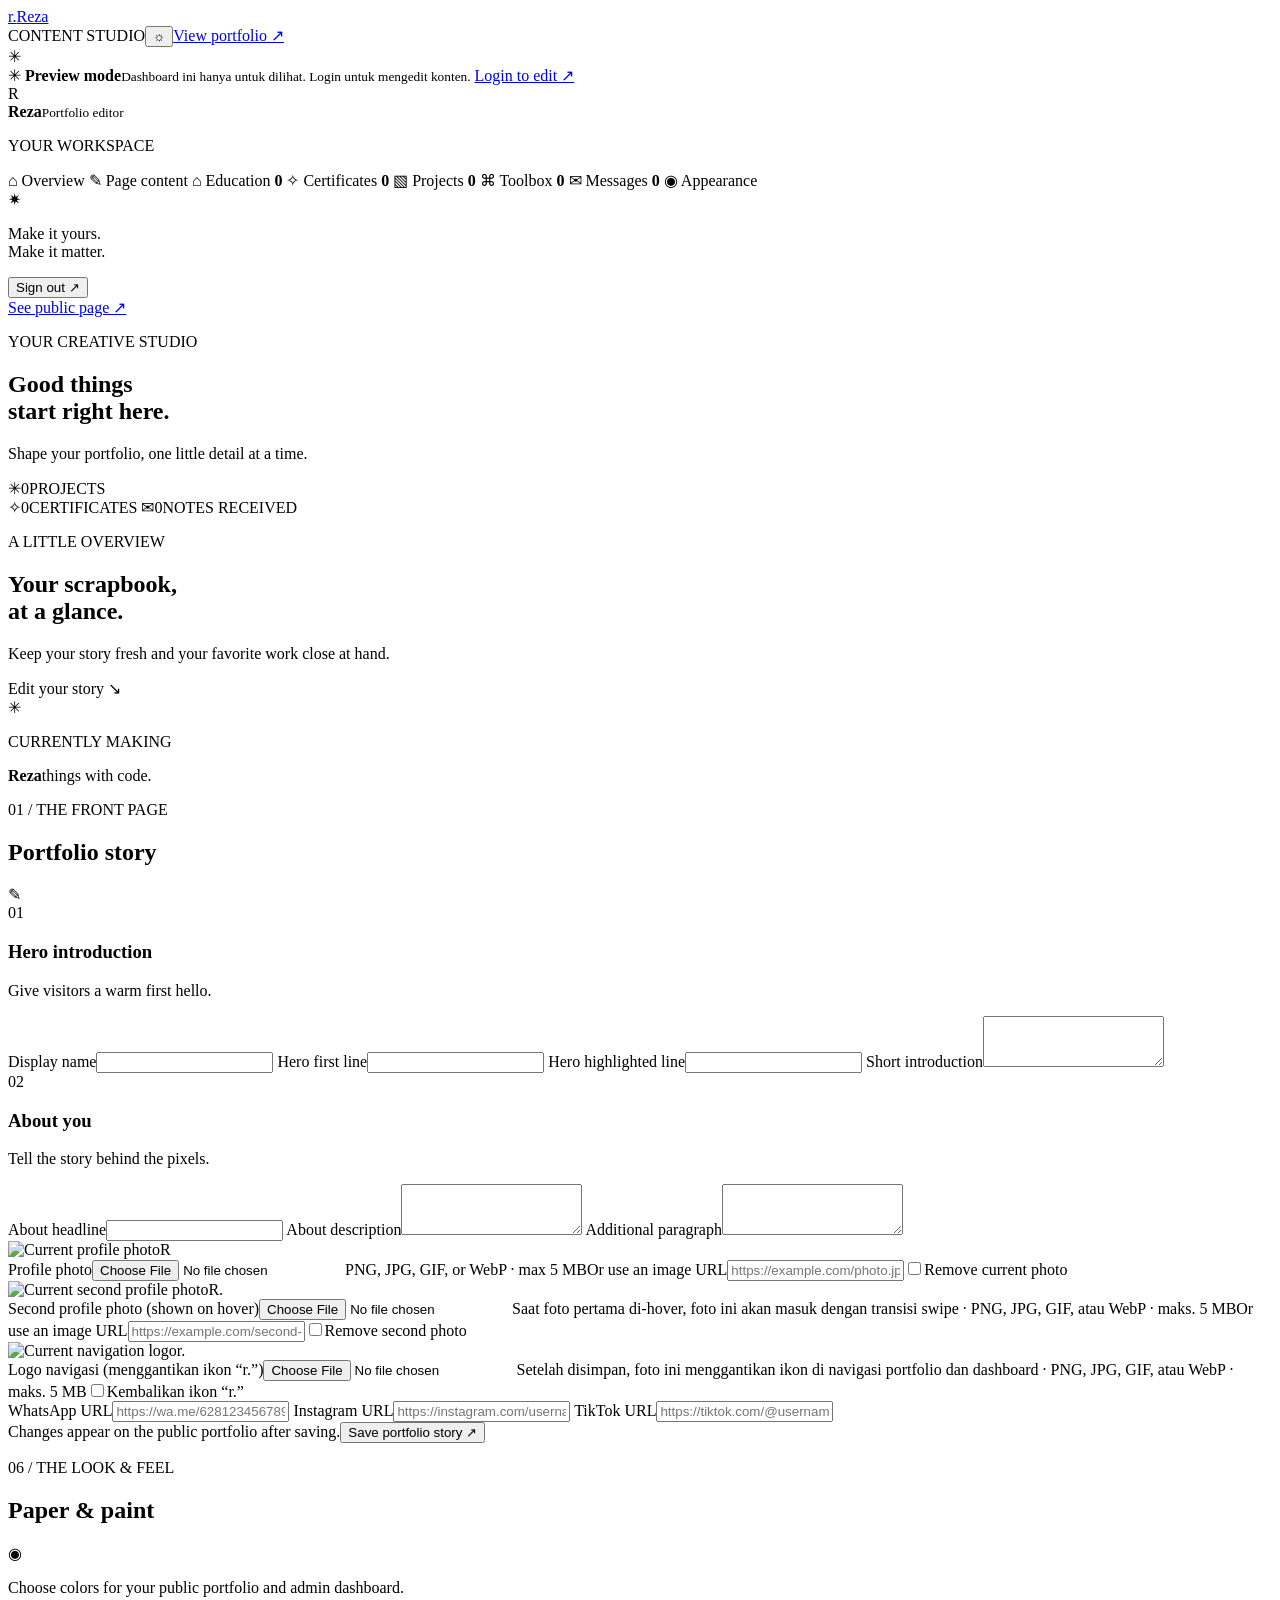
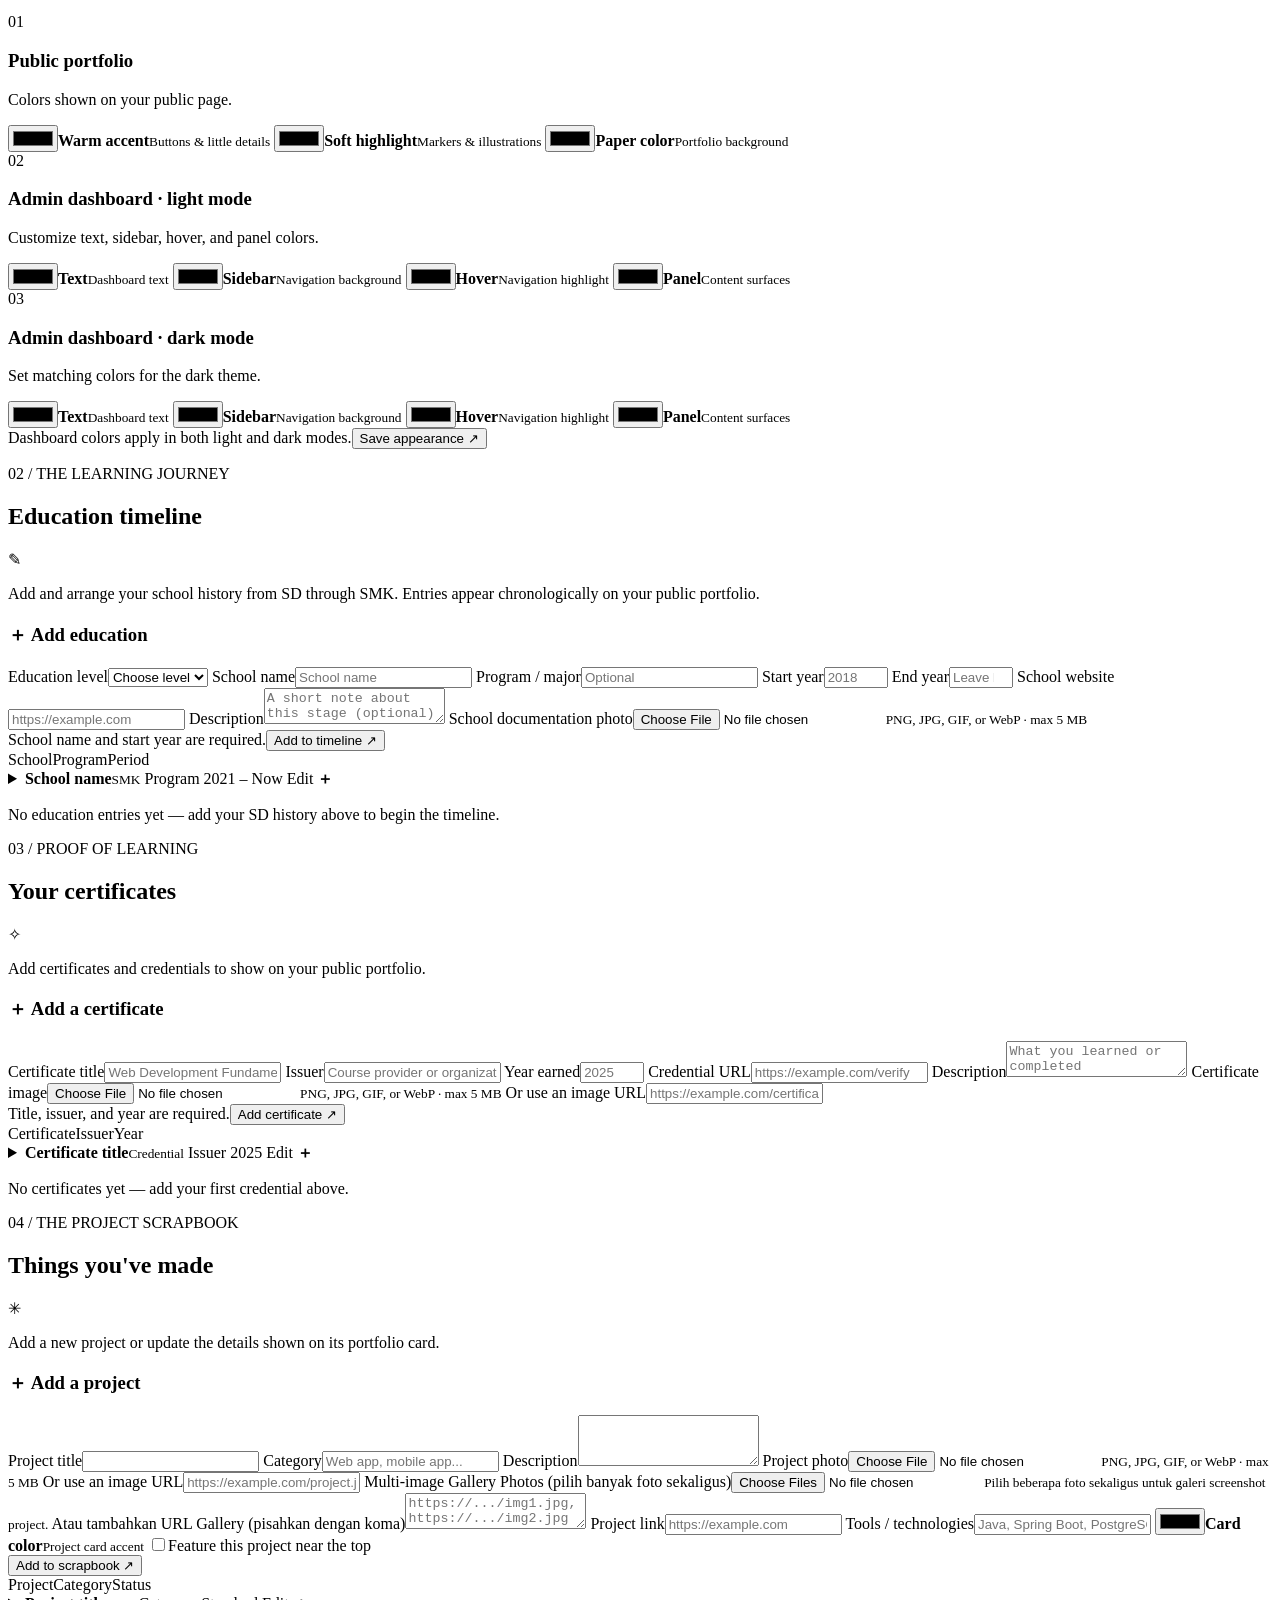
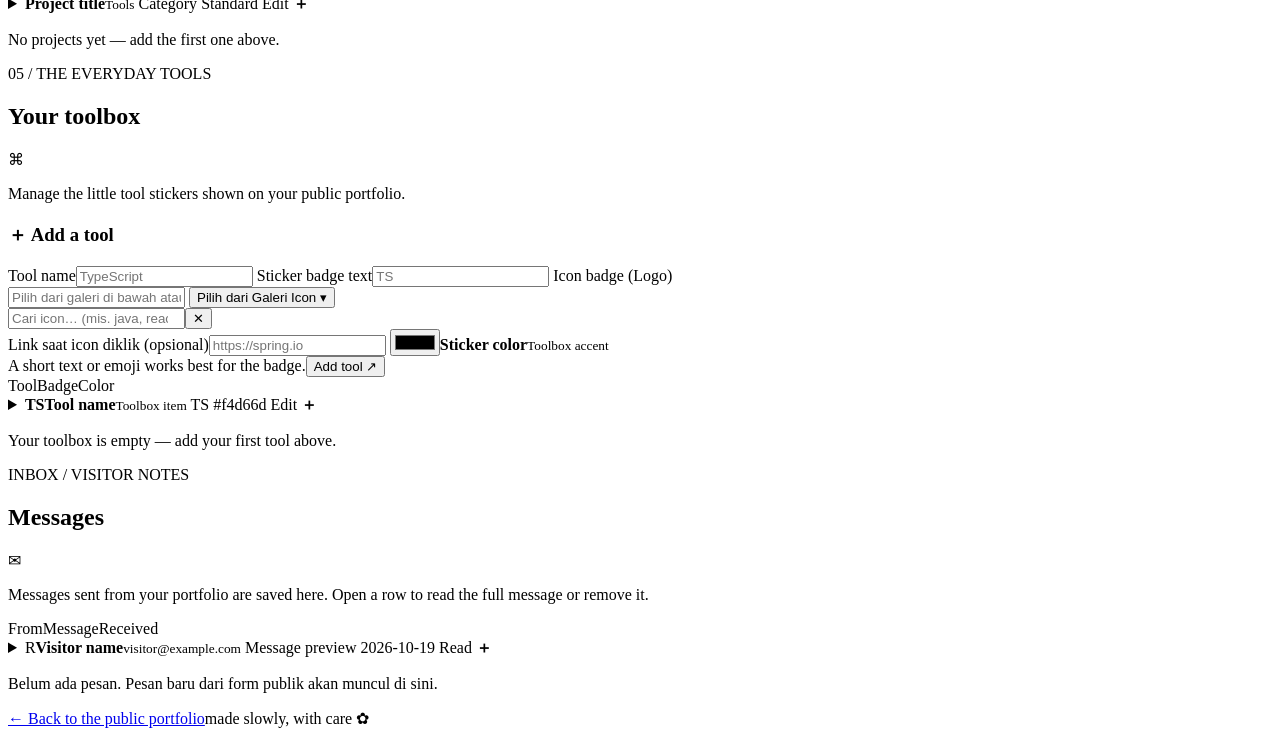
==== src/main/resources/templates/admin.html @ d7e7ceec "update fitur project" ====
<!doctype html>
<html lang="id" xmlns:th="https://www.thymeleaf.org">
<head>
  <meta charset="utf-8">
  <meta name="viewport" content="width=device-width, initial-scale=1">
  <meta name="theme-color" content="#e3f7fb">
  <title>Admin dashboard — RezzPortfolio</title>
  <link rel="preconnect" href="https://fonts.googleapis.com">
  <link rel="preconnect" href="https://fonts.gstatic.com" crossorigin>
  <link href="https://fonts.googleapis.com/css2?family=DM+Mono:wght@400;500&family=DM+Sans:wght@400;500;700&family=Space+Grotesk:wght@400;500;600;700&display=swap" rel="stylesheet">
  <link rel="stylesheet" href="/styles.css?v=29">
  <link rel="stylesheet" href="/admin.css?v=34">
  <script defer src="/admin.js?v=18"></script>
</head>
<body class="admin-body" th:attr="data-preview-mode=${previewMode}" th:style="|--admin-light-text:${content.adminLightText};--admin-light-sidebar:${content.adminLightSidebar};--admin-light-hover:${content.adminLightHover};--admin-light-panel:${content.adminLightPanel};--admin-dark-text:${content.adminDarkText};--admin-dark-sidebar:${content.adminDarkSidebar};--admin-dark-hover:${content.adminDarkHover};--admin-dark-panel:${content.adminDarkPanel}|">
  <div class="paper-grain" aria-hidden="true"></div>
  <header class="site-header admin-header">
    <a class="brand" href="/"><span class="brand-mark" th:if="${#strings.isEmpty(content.logoUrl)}">r.</span><img class="brand-mark brand-logo-image" th:if="${!#strings.isEmpty(content.logoUrl)}" th:src="${content.logoUrl}" th:alt="|${content.displayName} logo|"><span th:text="${content.displayName}">Reza</span></a>
    <div class="admin-header-links"><span class="admin-label">CONTENT STUDIO</span><button id="adminThemeToggle" class="theme-toggle" type="button" aria-label="Switch to dark mode" aria-pressed="false">☼</button><a class="text-link" href="/">View portfolio ↗</a></div>
  </header>

  <main class="admin-main">
    <div class="admin-notice" role="status" aria-live="polite" th:if="${notice}">
      <span class="notice-mark">✳</span><span th:text="${notice}"></span>
    </div>
    <aside class="preview-banner" th:if="${previewMode}" role="status">
      <span class="preview-banner-mark">✳</span>
      <span><strong>Preview mode</strong><small>Dashboard ini hanya untuk dilihat. Login untuk mengedit konten.</small></span>
      <a href="/admin">Login to edit ↗</a>
    </aside>

    <div class="admin-layout">
      <aside class="admin-sidebar">
        <div class="sidebar-profile"><span class="sidebar-avatar" th:text="${#strings.substring(content.displayName, 0, 1)}">R</span><div><strong th:text="${content.displayName}">Reza</strong><small>Portfolio editor</small></div></div>
        <p class="sidebar-caption">YOUR WORKSPACE</p>
        <nav class="sidebar-nav" aria-label="Admin dashboard">
          <a th:href="@{/admin}" class="sidebar-link" th:classappend="${activePage == 'overview'} ? ' active' : ''" th:attr="aria-current=${activePage == 'overview' ? 'page' : null}"><span>⌂</span> Overview</a>
          <a th:href="@{/admin/content}" class="sidebar-link" th:classappend="${activePage == 'content'} ? ' active' : ''" th:attr="aria-current=${activePage == 'content' ? 'page' : null}"><span>✎</span> Page content</a>
          <a th:href="@{/admin/education}" class="sidebar-link" th:classappend="${activePage == 'education'} ? ' active' : ''" th:attr="aria-current=${activePage == 'education' ? 'page' : null}"><span>⌂</span> Education <b th:text="${educationCount}">0</b></a>
          <a th:href="@{/admin/certificates}" class="sidebar-link" th:classappend="${activePage == 'certificates'} ? ' active' : ''" th:attr="aria-current=${activePage == 'certificates' ? 'page' : null}"><span>✧</span> Certificates <b th:text="${certificateCount}">0</b></a>
          <a th:href="@{/admin/projects}" class="sidebar-link" th:classappend="${activePage == 'projects'} ? ' active' : ''" th:attr="aria-current=${activePage == 'projects' ? 'page' : null}"><span>▧</span> Projects <b th:text="${projectCount}">0</b></a>
          <a th:href="@{/admin/toolbox}" class="sidebar-link" th:classappend="${activePage == 'toolbox'} ? ' active' : ''" th:attr="aria-current=${activePage == 'toolbox' ? 'page' : null}"><span>⌘</span> Toolbox <b th:text="${toolCount}">0</b></a>
          <a th:href="@{/admin/messages}" class="sidebar-link" th:classappend="${activePage == 'messages'} ? ' active' : ''" th:attr="aria-current=${activePage == 'messages' ? 'page' : null}"><span>✉</span> Messages <b th:text="${messageCount}">0</b></a>
          <a th:href="@{/admin/appearance}" class="sidebar-link" th:classappend="${activePage == 'appearance'} ? ' active' : ''" th:attr="aria-current=${activePage == 'appearance' ? 'page' : null}"><span>◉</span> Appearance</a>
        </nav>
        <div class="sidebar-note"><span>✷</span><p class="handwritten">Make it yours.<br>Make it matter.</p></div>
        <form th:action="@{/logout}" method="post" class="sidebar-logout"><input type="hidden" th:name="${_csrf.parameterName}" th:value="${_csrf.token}"><button type="submit">Sign out <span>↗</span></button></form>
        <a class="sidebar-public-link" href="/">See public page <span>↗</span></a>
      </aside>

      <div class="admin-content">
    <section class="admin-welcome" th:if="${activePage == 'overview'}">
      <div><p class="eyebrow"><span class="status-dot"></span> YOUR CREATIVE STUDIO</p><h1>Good things<br>start <span class="marker-highlight">right here.</span></h1><p class="muted">Shape your portfolio, one little detail at a time.</p></div>
      <div class="admin-stats">
        <article class="stat-card"><span class="stat-icon">✳</span><span class="stat-number" th:text="${projectCount}">0</span><span class="stat-caption">PROJECTS</span></article>
        <a class="stat-card" th:href="@{/admin/certificates}"><span class="stat-icon">✧</span><span class="stat-number" th:text="${certificateCount}">0</span><span class="stat-caption">CERTIFICATES</span></a>
        <a class="stat-card" th:href="@{/admin/messages}"><span class="stat-icon">✉</span><span class="stat-number" th:text="${messageCount}">0</span><span class="stat-caption">NOTES RECEIVED</span></a>
      </div>
    </section>
    <section class="dashboard-overview" th:if="${activePage == 'overview'}">
      <div class="overview-copy"><p class="eyebrow">A LITTLE OVERVIEW</p><h2>Your scrapbook,<br><span class="marker-highlight">at a glance.</span></h2><p>Keep your story fresh and your favorite work close at hand.</p><a class="button-primary" th:href="@{/admin/content}">Edit your story <span>↘</span></a></div>
      <div class="overview-preview">
        <span class="preview-tape"></span>
        <div class="preview-card"><span class="preview-sticker">✳</span><p class="eyebrow">CURRENTLY MAKING</p><strong th:text="${content.displayName}">Reza</strong><span class="preview-line" th:text="${content.heroTagline}">things with code.</span><div class="preview-colors"><i th:style="|background:${content.primaryColor}|"></i><i th:style="|background:${content.accentColor}|"></i><i th:style="|background:${content.backgroundColor}|"></i></div></div>
      </div>
    </section>

    <section class="admin-panel" th:if="${activePage == 'content'}">
      <div class="admin-section-heading"><div><p class="eyebrow">01 / THE FRONT PAGE</p><h2>Portfolio story</h2></div><span class="panel-doodle">✎</span></div>
      <form th:action="@{/admin/content}" th:object="${content}" method="post" enctype="multipart/form-data" class="admin-form">
        <input type="hidden" th:name="${_csrf.parameterName}" th:value="${_csrf.token}">
        <div class="form-section-title"><span>01</span><div><h3>Hero introduction</h3><p>Give visitors a warm first hello.</p></div></div>
        <div class="form-grid">
          <label>Display name<input th:field="*{displayName}" maxlength="80" required><small th:if="${#fields.hasErrors('displayName')}" th:errors="*{displayName}"></small></label>
          <label>Hero first line<input th:field="*{heroLine}" maxlength="100" required><small th:if="${#fields.hasErrors('heroLine')}" th:errors="*{heroLine}"></small></label>
          <label class="field-wide">Hero highlighted line<input th:field="*{heroTagline}" maxlength="100" required><small th:if="${#fields.hasErrors('heroTagline')}" th:errors="*{heroTagline}"></small></label>
          <label class="field-wide">Short introduction<textarea th:field="*{heroDescription}" maxlength="1000" rows="3" required></textarea><small th:if="${#fields.hasErrors('heroDescription')}" th:errors="*{heroDescription}"></small></label>
        </div>

        <div class="form-section-title"><span>02</span><div><h3>About you</h3><p>Tell the story behind the pixels.</p></div></div>
        <div class="form-grid">
          <label class="field-wide">About headline<input th:field="*{aboutHeadline}" maxlength="200" required><small th:if="${#fields.hasErrors('aboutHeadline')}" th:errors="*{aboutHeadline}"></small></label>
          <label class="field-wide">About description<textarea th:field="*{aboutDescription}" maxlength="1000" rows="3" required></textarea><small th:if="${#fields.hasErrors('aboutDescription')}" th:errors="*{aboutDescription}"></small></label>
          <label class="field-wide">Additional paragraph<textarea th:field="*{aboutExtraDescription}" maxlength="1000" rows="3" required></textarea><small th:if="${#fields.hasErrors('aboutExtraDescription')}" th:errors="*{aboutExtraDescription}"></small></label>
          <div class="field-wide upload-row">
            <div class="upload-preview"><img th:if="${!#strings.isEmpty(content.aboutPhotoUrl)}" th:src="${content.aboutPhotoUrl}" alt="Current profile photo"><span th:if="${#strings.isEmpty(content.aboutPhotoUrl)}" class="upload-placeholder">R</span></div>
            <div class="upload-controls"><label for="profilePhoto">Profile photo</label><input id="profilePhoto" name="photo" type="file" accept="image/png,image/jpeg,image/gif,image/webp"><span class="field-hint">PNG, JPG, GIF, or WebP · max 5 MB</span><label class="url-fallback">Or use an image URL<input type="text" inputmode="url" th:field="*{aboutPhotoUrl}" maxlength="500" placeholder="https://example.com/photo.jpg"></label><label class="check-field clear-photo"><input type="checkbox" name="clearPhoto" value="true"><span>Remove current photo</span></label></div>
          </div>
          <div class="field-wide upload-row">
            <div class="upload-preview"><img th:if="${!#strings.isEmpty(content.aboutPhotoSecondUrl)}" th:src="${content.aboutPhotoSecondUrl}" alt="Current second profile photo"><span th:if="${#strings.isEmpty(content.aboutPhotoSecondUrl)}" class="upload-placeholder">R.</span></div>
            <div class="upload-controls"><label for="profilePhotoSecond">Second profile photo (shown on hover)</label><input id="profilePhotoSecond" name="secondPhoto" type="file" accept="image/png,image/jpeg,image/gif,image/webp"><span class="field-hint">Saat foto pertama di-hover, foto ini akan masuk dengan transisi swipe · PNG, JPG, GIF, atau WebP · maks. 5 MB</span><label class="url-fallback">Or use an image URL<input type="text" inputmode="url" th:field="*{aboutPhotoSecondUrl}" maxlength="500" placeholder="https://example.com/second-photo.jpg"></label><label class="check-field clear-photo"><input type="checkbox" name="clearSecondPhoto" value="true"><span>Remove second photo</span></label></div>
          </div>
          <div class="field-wide upload-row logo-upload-row">
            <div class="upload-preview"><img th:if="${!#strings.isEmpty(content.logoUrl)}" th:src="${content.logoUrl}" alt="Current navigation logo"><span th:if="${#strings.isEmpty(content.logoUrl)}" class="upload-placeholder">r.</span></div>
            <div class="upload-controls"><label for="logoPhoto">Logo navigasi (menggantikan ikon “r.”)</label><input id="logoPhoto" name="logoPhoto" type="file" accept="image/png,image/jpeg,image/gif,image/webp"><input type="hidden" th:field="*{logoUrl}"><span class="field-hint">Setelah disimpan, foto ini menggantikan ikon di navigasi portfolio dan dashboard · PNG, JPG, GIF, atau WebP · maks. 5 MB</span><label class="check-field clear-photo"><input type="checkbox" name="clearLogo" value="true"><span>Kembalikan ikon “r.”</span></label></div>
          </div>
          <label>WhatsApp URL<input type="url" th:field="*{whatsappUrl}" maxlength="500" placeholder="https://wa.me/628123456789"></label>
          <label>Instagram URL<input type="url" th:field="*{instagramUrl}" maxlength="500" placeholder="https://instagram.com/username"></label>
          <label class="field-wide">TikTok URL<input type="url" th:field="*{tiktokUrl}" maxlength="500" placeholder="https://tiktok.com/@username"></label>
        </div>

        <div class="form-actions"><span class="field-hint">Changes appear on the public portfolio after saving.</span><button class="button-primary" type="submit">Save portfolio story <span>↗</span></button></div>
      </form>
    </section>

    <section class="admin-panel" th:if="${activePage == 'appearance'}">
      <div class="admin-section-heading"><div><p class="eyebrow">06 / THE LOOK & FEEL</p><h2>Paper & paint</h2></div><span class="panel-doodle">◉</span></div>
      <p class="panel-intro">Choose colors for your public portfolio and admin dashboard.</p>
      <form th:action="@{/admin/appearance}" method="post" class="admin-form">
        <input type="hidden" th:name="${_csrf.parameterName}" th:value="${_csrf.token}">
        <div class="form-section-title"><span>01</span><div><h3>Public portfolio</h3><p>Colors shown on your public page.</p></div></div>
        <div class="color-fields">
          <label class="color-field"><input type="color" name="primaryColor" th:value="${content.primaryColor}"><span><strong>Warm accent</strong><small>Buttons & little details</small></span></label>
          <label class="color-field"><input type="color" name="accentColor" th:value="${content.accentColor}"><span><strong>Soft highlight</strong><small>Markers & illustrations</small></span></label>
          <label class="color-field"><input type="color" name="backgroundColor" th:value="${content.backgroundColor}"><span><strong>Paper color</strong><small>Portfolio background</small></span></label>
        </div>
        <div class="form-section-title"><span>02</span><div><h3>Admin dashboard · light mode</h3><p>Customize text, sidebar, hover, and panel colors.</p></div></div>
        <div class="color-fields">
          <label class="color-field"><input type="color" name="adminLightText" th:value="${content.adminLightText}"><span><strong>Text</strong><small>Dashboard text</small></span></label>
          <label class="color-field"><input type="color" name="adminLightSidebar" th:value="${content.adminLightSidebar}"><span><strong>Sidebar</strong><small>Navigation background</small></span></label>
          <label class="color-field"><input type="color" name="adminLightHover" th:value="${content.adminLightHover}"><span><strong>Hover</strong><small>Navigation highlight</small></span></label>
          <label class="color-field"><input type="color" name="adminLightPanel" th:value="${content.adminLightPanel}"><span><strong>Panel</strong><small>Content surfaces</small></span></label>
        </div>
        <div class="form-section-title"><span>03</span><div><h3>Admin dashboard · dark mode</h3><p>Set matching colors for the dark theme.</p></div></div>
        <div class="color-fields">
          <label class="color-field"><input type="color" name="adminDarkText" th:value="${content.adminDarkText}"><span><strong>Text</strong><small>Dashboard text</small></span></label>
          <label class="color-field"><input type="color" name="adminDarkSidebar" th:value="${content.adminDarkSidebar}"><span><strong>Sidebar</strong><small>Navigation background</small></span></label>
          <label class="color-field"><input type="color" name="adminDarkHover" th:value="${content.adminDarkHover}"><span><strong>Hover</strong><small>Navigation highlight</small></span></label>
          <label class="color-field"><input type="color" name="adminDarkPanel" th:value="${content.adminDarkPanel}"><span><strong>Panel</strong><small>Content surfaces</small></span></label>
        </div>
        <div class="form-actions"><span class="field-hint">Dashboard colors apply in both light and dark modes.</span><button class="button-primary" type="submit">Save appearance <span>↗</span></button></div>
      </form>
    </section>

    <section class="admin-panel" th:if="${activePage == 'education'}">
      <div class="admin-section-heading"><div><p class="eyebrow">02 / THE LEARNING JOURNEY</p><h2>Education timeline</h2></div><span class="panel-doodle">✎</span></div>
      <p class="panel-intro">Add and arrange your school history from SD through SMK. Entries appear chronologically on your public portfolio.</p>
      <form th:action="@{/admin/education}" th:object="${newEducation}" method="post" enctype="multipart/form-data" class="project-editor new-project-editor">
        <input type="hidden" th:name="${_csrf.parameterName}" th:value="${_csrf.token}">
        <h3><span class="editor-mark">＋</span> Add education</h3>
        <div class="form-grid">
          <label>Education level<select th:field="*{level}" required><option value="">Choose level</option><option value="SD">SD</option><option value="SMP">SMP</option><option value="SMA">SMA</option><option value="SMK">SMK</option><option value="KULIAH">KULIAH</option></select></label>
          <label>School name<input th:field="*{schoolName}" maxlength="120" required placeholder="School name"></label>
          <label>Program / major<input th:field="*{program}" maxlength="120" placeholder="Optional"></label>
          <label>Start year<input th:field="*{startYear}" type="number" min="1900" max="2100" required placeholder="2018"></label>
          <label>End year<input th:field="*{endYear}" type="number" min="1900" max="2100" placeholder="Leave blank if ongoing"></label>
          <label class="field-wide">School website<input th:field="*{websiteUrl}" type="url" maxlength="500" placeholder="https://example.com"></label>
          <label class="field-wide">Description<textarea th:field="*{description}" maxlength="600" rows="2" placeholder="A short note about this stage (optional)"></textarea></label>
          <label class="field-wide file-upload-label">School documentation photo<input name="photo" type="file" accept="image/png,image/jpeg,image/gif,image/webp"><small>PNG, JPG, GIF, or WebP · max 5 MB</small></label>
        </div>
        <div class="form-actions"><span class="field-hint">School name and start year are required.</span><button class="button-primary" type="submit">Add to timeline <span>↗</span></button></div>
      </form>
      <div class="education-admin-list">
        <div class="record-table">
          <div class="record-table-head education-record-columns"><span>School</span><span>Program</span><span>Period</span><span></span></div>
          <details class="record-item education-editor" th:each="entry : ${educationEntries}">
            <summary class="record-summary education-record-columns">
              <span class="record-primary"><img class="education-admin-thumb" th:if="${!#strings.isEmpty(entry.imageUrl)}" th:src="${entry.imageUrl}" th:alt="|${entry.schoolName} documentation|"><span class="record-main-copy"><strong th:text="${entry.schoolName}">School name</strong><small th:text="${entry.level}">SMK</small></span></span>
              <span class="record-cell" th:text="${#strings.isEmpty(entry.program) ? '—' : entry.program}">Program</span>
              <span class="record-cell" th:text="|${entry.startYear} – ${entry.endYear != null ? entry.endYear : 'Now'}|">2021 – Now</span>
              <span class="record-edit-label">Edit <b aria-hidden="true">＋</b></span>
            </summary>
            <form class="record-edit-form project-editor" th:action="@{/admin/education/{id}(id=${entry.id})}" method="post" enctype="multipart/form-data">
            <input type="hidden" th:name="${_csrf.parameterName}" th:value="${_csrf.token}">
            <div class="existing-project-heading"><span class="project-id" th:text="${'SCHOOL / ' + entry.level}">SCHOOL / SD</span><a class="education-dashboard-link" th:if="${!#strings.isEmpty(entry.websiteUrl)}" th:href="${entry.websiteUrl}" target="_blank" rel="noopener noreferrer" th:text="${entry.websiteUrl}">https://example.com</a></div>
            <div class="form-grid">
              <label>Education level<select name="level" required><option value="SD" th:selected="${entry.level == 'SD'}">SD</option><option value="SMP" th:selected="${entry.level == 'SMP'}">SMP</option><option value="SMA" th:selected="${entry.level == 'SMA'}">SMA</option><option value="SMK" th:selected="${entry.level == 'SMK'}">SMK</option></select></label>
              <label>School name<input name="schoolName" th:value="${entry.schoolName}" maxlength="120" required></label>
              <label>Program / major<input name="program" th:value="${entry.program}" maxlength="120"></label>
              <label>Start year<input name="startYear" type="number" min="1900" max="2100" th:value="${entry.startYear}" required></label>
              <label>End year<input name="endYear" type="number" min="1900" max="2100" th:value="${entry.endYear}"></label>
              <label class="field-wide">School website<input name="websiteUrl" type="url" maxlength="500" th:value="${entry.websiteUrl}" placeholder="https://example.com"></label>
              <label class="field-wide">Description<textarea name="description" maxlength="600" rows="2" th:text="${entry.description}"></textarea></label>
              <label class="field-wide file-upload-label">Replace school documentation photo<input name="photo" type="file" accept="image/png,image/jpeg,image/gif,image/webp"><small th:text="${!#strings.isEmpty(entry.imageUrl)} ? 'Choose a file to replace the current photo.' : 'PNG, JPG, GIF, or WebP · max 5 MB'">PNG, JPG, GIF, or WebP · max 5 MB</small></label>
            </div>
            <div class="form-actions"><span></span><div class="project-actions"><button class="button-primary" type="submit">Save education <span>↗</span></button><button class="button-delete" type="submit" th:formaction="@{/admin/education/{id}/delete(id=${entry.id})}" formnovalidate>Remove</button></div></div>
            </form>
          </details>
        </div>
        <p class="empty-state" th:if="${#lists.isEmpty(educationEntries)}">No education entries yet — add your SD history above to begin the timeline.</p>
      </div>
    </section>

    <section class="admin-panel" th:if="${activePage == 'certificates'}">
      <div class="admin-section-heading"><div><p class="eyebrow">03 / PROOF OF LEARNING</p><h2>Your certificates</h2></div><span class="panel-doodle">✧</span></div>
      <p class="panel-intro">Add certificates and credentials to show on your public portfolio.</p>
      <form th:action="@{/admin/certificates}" th:object="${newCertificate}" method="post" enctype="multipart/form-data" class="project-editor new-project-editor">
        <input type="hidden" th:name="${_csrf.parameterName}" th:value="${_csrf.token}">
        <h3><span class="editor-mark">＋</span> Add a certificate</h3>
        <div class="form-grid">
          <label>Certificate title<input th:field="*{title}" maxlength="120" required placeholder="Web Development Fundamentals"></label>
          <label>Issuer<input th:field="*{issuer}" maxlength="120" required placeholder="Course provider or organization"></label>
          <label>Year earned<input th:field="*{issuedYear}" type="number" min="1900" max="2100" required placeholder="2025"></label>
          <label>Credential URL<input th:field="*{credentialUrl}" type="url" maxlength="500" placeholder="https://example.com/verify"></label>
          <label class="field-wide">Description<textarea th:field="*{description}" maxlength="1000" rows="2" placeholder="What you learned or completed"></textarea></label>
          <label class="field-wide file-upload-label">Certificate image<input name="photo" type="file" accept="image/png,image/jpeg,image/gif,image/webp"><small>PNG, JPG, GIF, or WebP · max 5 MB</small></label>
          <label class="field-wide">Or use an image URL<input type="url" th:field="*{imageUrl}" maxlength="500" placeholder="https://example.com/certificate.jpg"></label>
        </div>
        <div class="form-actions"><span class="field-hint">Title, issuer, and year are required.</span><button class="button-primary" type="submit">Add certificate <span>↗</span></button></div>
      </form>

      <div class="certificate-admin-list">
        <div class="record-table">
          <div class="record-table-head certificate-record-columns"><span>Certificate</span><span>Issuer</span><span>Year</span><span></span></div>
          <details class="record-item" th:each="certificate : ${certificates}">
            <summary class="record-summary certificate-record-columns">
              <span class="record-primary"><img class="certificate-admin-thumb" th:if="${!#strings.isEmpty(certificate.imageUrl)}" th:src="${certificate.imageUrl}" alt=""><span class="record-main-copy"><strong th:text="${certificate.title}">Certificate title</strong><small th:text="${certificate.credentialUrl ?: 'Credential'}">Credential</small></span></span>
              <span class="record-cell" th:text="${certificate.issuer}">Issuer</span>
              <span class="record-cell" th:text="${certificate.issuedYear}">2025</span>
              <span class="record-edit-label">Edit <b aria-hidden="true">＋</b></span>
            </summary>
            <form class="record-edit-form project-editor" th:action="@{/admin/certificates/{id}(id=${certificate.id})}" method="post" enctype="multipart/form-data">
              <input type="hidden" th:name="${_csrf.parameterName}" th:value="${_csrf.token}">
              <div class="existing-project-heading"><img class="certificate-admin-thumb" th:if="${!#strings.isEmpty(certificate.imageUrl)}" th:src="${certificate.imageUrl}" alt=""><span class="project-id" th:text="${'CERTIFICATE / ' + certificate.issuedYear}">CERTIFICATE / 2025</span><a class="education-dashboard-link" th:if="${!#strings.isEmpty(certificate.credentialUrl)}" th:href="${certificate.credentialUrl}" target="_blank" rel="noopener noreferrer">Verify ↗</a></div>
              <div class="form-grid">
                <label>Certificate title<input name="title" th:value="${certificate.title}" maxlength="120" required></label>
                <label>Issuer<input name="issuer" th:value="${certificate.issuer}" maxlength="120" required></label>
                <label>Year earned<input name="issuedYear" type="number" min="1900" max="2100" th:value="${certificate.issuedYear}" required></label>
                <label>Credential URL<input name="credentialUrl" type="url" th:value="${certificate.credentialUrl}" maxlength="500"></label>
                <label class="field-wide">Description<textarea name="description" maxlength="1000" rows="2" th:text="${certificate.description}"></textarea></label>
                <label class="field-wide file-upload-label">Replace certificate image<input name="photo" type="file" accept="image/png,image/jpeg,image/gif,image/webp"><small>Choose a file to replace the current image.</small></label>
                <label class="field-wide">Image URL<input name="imageUrl" type="text" inputmode="url" th:value="${certificate.imageUrl}" maxlength="500"></label>
              </div>
              <div class="form-actions"><span></span><div class="project-actions"><button class="button-primary" type="submit">Save certificate <span>↗</span></button><button class="button-delete" type="submit" th:formaction="@{/admin/certificates/{id}/delete(id=${certificate.id})}" formnovalidate>Remove</button></div></div>
            </form>
          </details>
        </div>
        <p class="empty-state" th:if="${#lists.isEmpty(certificates)}">No certificates yet — add your first credential above.</p>
      </div>
    </section>

    <section class="admin-panel" th:if="${activePage == 'projects'}">
      <div class="admin-section-heading"><div><p class="eyebrow">04 / THE PROJECT SCRAPBOOK</p><h2>Things you've made</h2></div><span class="panel-doodle">✳</span></div>
      <p class="panel-intro">Add a new project or update the details shown on its portfolio card.</p>
      <form th:action="@{/admin/projects}" th:object="${newProject}" method="post" enctype="multipart/form-data" class="project-editor new-project-editor">
        <input type="hidden" th:name="${_csrf.parameterName}" th:value="${_csrf.token}">
        <h3><span class="editor-mark">＋</span> Add a project</h3>
        <div class="form-grid">
          <label>Project title<input th:field="*{title}" maxlength="100" required></label>
          <label>Category<input th:field="*{category}" maxlength="50" required placeholder="Web app, mobile app..."></label>
          <label class="field-wide">Description<textarea th:field="*{description}" maxlength="1000" rows="3" required></textarea></label>
          <label class="field-wide file-upload-label">Project photo<input name="photo" type="file" accept="image/png,image/jpeg,image/gif,image/webp"><small>PNG, JPG, GIF, or WebP · max 5 MB</small></label>
          <label class="field-wide">Or use an image URL<input type="text" inputmode="url" th:field="*{imageUrl}" maxlength="500" placeholder="https://example.com/project.jpg"></label>
          <label class="field-wide file-upload-label">Multi-image Gallery Photos (pilih banyak foto sekaligus)<input name="galleryPhotos" type="file" multiple accept="image/png,image/jpeg,image/gif,image/webp"><small>Pilih beberapa foto sekaligus untuk galeri screenshot project.</small></label>
          <label class="field-wide">Atau tambahkan URL Gallery (pisahkan dengan koma)<textarea th:field="*{galleryUrls}" maxlength="2000" rows="2" placeholder="https://.../img1.jpg, https://.../img2.jpg"></textarea></label>
          <label>Project link<input type="url" th:field="*{projectUrl}" maxlength="500" placeholder="https://example.com"></label>
          <label>Tools / technologies<input th:field="*{techStack}" maxlength="300" placeholder="Java, Spring Boot, PostgreSQL"></label>
          <label class="color-field project-color-field"><input type="color" th:field="*{accentColor}"><span><strong>Card color</strong><small>Project card accent</small></span></label>
          <label class="check-field"><input type="checkbox" th:field="*{featured}"><span>Feature this project near the top</span></label>
        </div>
        <div class="form-actions"><span></span><button class="button-primary" type="submit">Add to scrapbook <span>↗</span></button></div>
      </form>

      <div class="project-admin-list">
        <div class="record-table">
          <div class="record-table-head project-record-columns"><span>Project</span><span>Category</span><span>Status</span><span></span></div>
          <details class="record-item" th:each="project : ${projects}">
            <summary class="record-summary project-record-columns">
              <span class="record-primary"><img class="project-admin-thumb" th:if="${!#strings.isEmpty(project.imageUrl)}" th:src="${project.imageUrl}" alt=""><span class="record-main-copy"><strong th:text="${project.title}">Project title</strong><small th:text="${project.techStack ?: 'No tools listed'}">Tools</small></span></span>
              <span class="record-cell" th:text="${project.category}">Category</span>
              <span class="record-cell"><span class="record-status" th:classappend="${project.featured} ? ' is-featured' : ''" th:text="${project.featured ? 'Featured' : 'Standard'}">Standard</span></span>
              <span class="record-edit-label">Edit <b aria-hidden="true">＋</b></span>
            </summary>
            <form class="record-edit-form project-editor" th:action="@{/admin/projects/{id}(id=${project.id})}" method="post" enctype="multipart/form-data">
            <input type="hidden" th:name="${_csrf.parameterName}" th:value="${_csrf.token}">
            <input type="hidden" name="id" th:value="${project.id}">
            <div class="existing-project-heading"><img class="project-admin-thumb" th:if="${!#strings.isEmpty(project.imageUrl)}" th:src="${project.imageUrl}" alt=""><span class="project-id" th:text="${'NO. ' + #numbers.formatInteger(project.id, 2)}">NO. 01</span><span class="featured-label" th:if="${project.featured}">FEATURED ✳</span></div>
            <div class="form-grid">
              <label>Project title<input name="title" th:value="${project.title}" maxlength="100" required></label>
              <label>Category<input name="category" th:value="${project.category}" maxlength="50" required></label>
              <label class="field-wide">Description<textarea name="description" maxlength="1000" rows="3" required th:text="${project.description}"></textarea></label>
              <label class="field-wide file-upload-label">Replace project photo<input name="photo" type="file" accept="image/png,image/jpeg,image/gif,image/webp"><small th:text="${#strings.startsWith(project.imageUrl ?: '', '/uploads/')} ? 'Current image is uploaded locally. Choose a file to replace it.' : 'PNG, JPG, GIF, or WebP · max 5 MB'">PNG, JPG, GIF, or WebP · max 5 MB</small></label>
              <label class="field-wide">Or use an image URL<input type="text" inputmode="url" name="imageUrl" th:value="${project.imageUrl}" maxlength="500"></label>
              <label class="field-wide file-upload-label">Add Multi-image Gallery Photos (pilih banyak foto sekaligus)<input name="galleryPhotos" type="file" multiple accept="image/png,image/jpeg,image/gif,image/webp"><small>Pilih beberapa foto sekaligus untuk menambah galeri screenshot.</small></label>
              <label class="field-wide">Gallery URLs (pisahkan dengan koma)<textarea name="galleryUrls" maxlength="2000" rows="2" th:text="${project.galleryUrls}" placeholder="https://.../img1.jpg, https://.../img2.jpg"></textarea></label>
              <label>Project link<input type="url" name="projectUrl" th:value="${project.projectUrl}" maxlength="500"></label>
              <label>Tools / technologies<input name="techStack" th:value="${project.techStack}" maxlength="300"></label>
              <label class="color-field project-color-field"><input type="color" name="accentColor" th:value="${project.accentColor}"><span><strong>Card color</strong><small>Project card accent</small></span></label>
              <label class="check-field"><input type="checkbox" name="featured" value="true" th:checked="${project.featured}"><input type="hidden" name="_featured" value="on"><span>Feature this project near the top</span></label>
            </div>
            <div class="form-actions"><span></span><div class="project-actions"><button class="button-primary" type="submit">Save project <span>↗</span></button><button class="button-delete" type="submit" th:formaction="@{/admin/projects/{id}/delete(id=${project.id})}" formnovalidate>Remove</button></div></div>
            </form>
          </details>
        </div>
        <p class="empty-state" th:if="${#lists.isEmpty(projects)}">No projects yet — add the first one above.</p>
      </div>
    </section>

    <section class="admin-panel" th:if="${activePage == 'toolbox'}">
      <div class="admin-section-heading"><div><p class="eyebrow">05 / THE EVERYDAY TOOLS</p><h2>Your toolbox</h2></div><span class="panel-doodle">⌘</span></div>
      <p class="panel-intro">Manage the little tool stickers shown on your public portfolio.</p>
      <form th:action="@{/admin/toolbox}" th:object="${newTool}" method="post" class="project-editor new-project-editor">
        <input type="hidden" th:name="${_csrf.parameterName}" th:value="${_csrf.token}">
        <h3><span class="editor-mark">＋</span> Add a tool</h3>
        <div class="form-grid">
          <label>Tool name<input th:field="*{name}" id="newToolName" maxlength="60" required placeholder="TypeScript"></label>
          <label>Sticker badge text<input th:field="*{badge}" id="newToolBadge" maxlength="16" required placeholder="TS"></label>
          <label class="field-wide badge-icon-field">Icon badge (Logo)
            <div class="badge-picker-header">
              <input th:field="*{badgeImageUrl}" type="url" maxlength="255" placeholder="Pilih dari galeri di bawah atau isi URL…">
              <button type="button" class="badge-picker-toggle">Pilih dari Galeri Icon ▾</button>
            </div>
            <div class="badge-picker">
              <div class="badge-picker-content is-collapsed">
                <div class="badge-picker-search-row"><input class="badge-picker-search" type="search" placeholder="Cari icon… (mis. java, react, docker)" autocomplete="off"><button type="button" class="badge-picker-clear" title="Hapus icon" aria-label="Hapus icon pilihan">✕</button></div>
                <div class="badge-picker-grid" aria-label="Galeri icon" role="listbox"></div>
              </div>
            </div>
          </label>
          <label class="field-wide">Link saat icon diklik (opsional)<input th:field="*{badgeLink}" type="url" maxlength="255" placeholder="https://spring.io"></label>
          <label class="color-field project-color-field"><input type="color" th:field="*{accentColor}"><span><strong>Sticker color</strong><small>Toolbox accent</small></span></label>
        </div>
        <div class="form-actions"><span class="field-hint">A short text or emoji works best for the badge.</span><button class="button-primary" type="submit">Add tool <span>↗</span></button></div>
      </form>

      <div class="tool-admin-list">
        <div class="record-table">
          <div class="record-table-head toolbox-record-columns"><span>Tool</span><span>Badge</span><span>Color</span><span></span></div>
          <details class="record-item tool-editor" th:each="tool : ${tools}">
            <summary class="record-summary toolbox-record-columns">
              <span class="record-primary"><span class="record-tool-dot" th:style="|--tool-color:${tool.accentColor}|"><img th:if="${!#strings.isEmpty(tool.badgeImageUrl)}" th:src="${tool.badgeImageUrl}" th:alt="${tool.name}" loading="lazy"><b th:if="${#strings.isEmpty(tool.badgeImageUrl)}" th:text="${tool.badge}">TS</b></span><span class="record-main-copy"><strong th:text="${tool.name}">Tool name</strong><small>Toolbox item</small></span></span>
              <span class="record-cell" th:text="${tool.badge}">TS</span>
              <span class="record-cell record-color-value"><i th:style="|--tool-color:${tool.accentColor}|"></i><span th:text="${tool.accentColor}">#f4d66d</span></span>
              <span class="record-edit-label">Edit <b aria-hidden="true">＋</b></span>
            </summary>
            <form class="record-edit-form project-editor" th:action="@{/admin/toolbox/{id}(id=${tool.id})}" method="post">
            <input type="hidden" th:name="${_csrf.parameterName}" th:value="${_csrf.token}">
            <div class="tool-sticker-preview" th:style="|--tool-color:${tool.accentColor}|"><span th:text="${tool.name}">HTML</span><img th:if="${!#strings.isEmpty(tool.badgeImageUrl)}" th:src="${tool.badgeImageUrl}" th:alt="${tool.name}" loading="lazy"><b th:if="${#strings.isEmpty(tool.badgeImageUrl)}" th:text="${tool.badge}">5</b></div>
            <div class="form-grid tool-fields">
              <label>Tool name<input name="name" th:id="${'editToolName_' + tool.id}" th:value="${tool.name}" maxlength="60" required></label>
              <label>Sticker badge text<input name="badge" th:id="${'editToolBadge_' + tool.id}" th:value="${tool.badge}" maxlength="16" required></label>
              <label class="field-wide badge-icon-field">Icon badge (Logo)
                <div class="badge-picker-header">
                  <input name="badgeImageUrl" type="url" th:id="${'editToolBadgeUrl_' + tool.id}" th:value="${tool.badgeImageUrl}" maxlength="255" placeholder="Pilih dari galeri di bawah atau isi URL…">
                  <button type="button" class="badge-picker-toggle">Pilih dari Galeri Icon ▾</button>
                </div>
                <div class="badge-picker">
                  <div class="badge-picker-content is-collapsed">
                    <div class="badge-picker-search-row"><input class="badge-picker-search" type="search" placeholder="Cari icon…" autocomplete="off"><button type="button" class="badge-picker-clear" title="Hapus icon" aria-label="Hapus icon pilihan">✕</button></div>
                    <div class="badge-picker-grid" aria-label="Galeri icon" role="listbox"></div>
                  </div>
                </div>
              </label>
              <label class="field-wide">Link saat icon diklik (opsional)<input name="badgeLink" type="url" th:value="${tool.badgeLink}" maxlength="255" placeholder="https://spring.io"></label>
              <label class="color-field project-color-field"><input type="color" name="accentColor" th:value="${tool.accentColor}"><span><strong>Sticker color</strong><small>Toolbox accent</small></span></label>
            </div>
            <div class="form-actions"><span></span><div class="project-actions"><button class="button-primary" type="submit">Save tool <span>↗</span></button><button class="button-delete" type="submit" th:formaction="@{/admin/toolbox/{id}/delete(id=${tool.id})}" formnovalidate>Remove</button></div></div>
            </form>
          </details>
        </div>
        <p class="empty-state" th:if="${#lists.isEmpty(tools)}">Your toolbox is empty — add your first tool above.</p>
      </div>
    </section>

    <section class="admin-panel" th:if="${activePage == 'messages'}">
      <div class="admin-section-heading"><div><p class="eyebrow">INBOX / VISITOR NOTES</p><h2>Messages</h2></div><span class="panel-doodle">✉</span></div>
      <p class="panel-intro">Messages sent from your portfolio are saved here. Open a row to read the full message or remove it.</p>
      <div class="message-inbox" th:if="${!#lists.isEmpty(messages)}">
        <div class="message-table-head"><span>From</span><span>Message</span><span>Received</span><span></span></div>
        <details class="message-record" th:each="message : ${messages}">
          <summary class="message-summary">
            <span class="message-sender"><span class="message-avatar" th:text="${#strings.substring(message.name, 0, 1)}">R</span><span><strong th:text="${message.name}">Visitor name</strong><small th:text="${message.email}">visitor@example.com</small></span></span>
            <span class="message-excerpt" th:text="${message.message}">Message preview</span>
            <time class="message-date" th:datetime="${message.createdAt}" th:text="${message.createdAt}">2026-10-19</time>
            <span class="message-open-label">Read <b aria-hidden="true">＋</b></span>
          </summary>
          <div class="message-details">
            <p th:text="${message.message}">Full message body.</p>
            <form th:action="@{/admin/messages/{id}/delete(id=${message.id})}" method="post">
              <input type="hidden" th:name="${_csrf.parameterName}" th:value="${_csrf.token}">
              <button class="button-delete" type="submit">Delete message</button>
            </form>
          </div>
        </details>
      </div>
      <p class="empty-state" th:if="${#lists.isEmpty(messages)}">Belum ada pesan. Pesan baru dari form publik akan muncul di sini.</p>
    </section>

    <footer class="admin-footer"><a class="text-link" href="/">← Back to the public portfolio</a><span>made slowly, with care ✿</span></footer>
      </div>
    </div>
  </main>
  <dialog class="admin-confirm-dialog" id="adminConfirmDialog" aria-labelledby="adminConfirmTitle" aria-describedby="adminConfirmDescription">
    <div class="confirm-dialog-icon" aria-hidden="true">!</div>
    <p class="confirm-dialog-eyebrow">PLEASE CONFIRM</p>
    <h2 id="adminConfirmTitle">Hapus item ini?</h2>
    <p id="adminConfirmDescription">Item yang dihapus tidak dapat dikembalikan.</p>
    <div class="confirm-dialog-actions">
      <button class="confirm-cancel-button" id="adminConfirmCancel" type="button">Batal</button>
      <button class="confirm-delete-button" id="adminConfirmDelete" type="button">Ya, hapus</button>
    </div>
  </dialog>
</body>
</html>
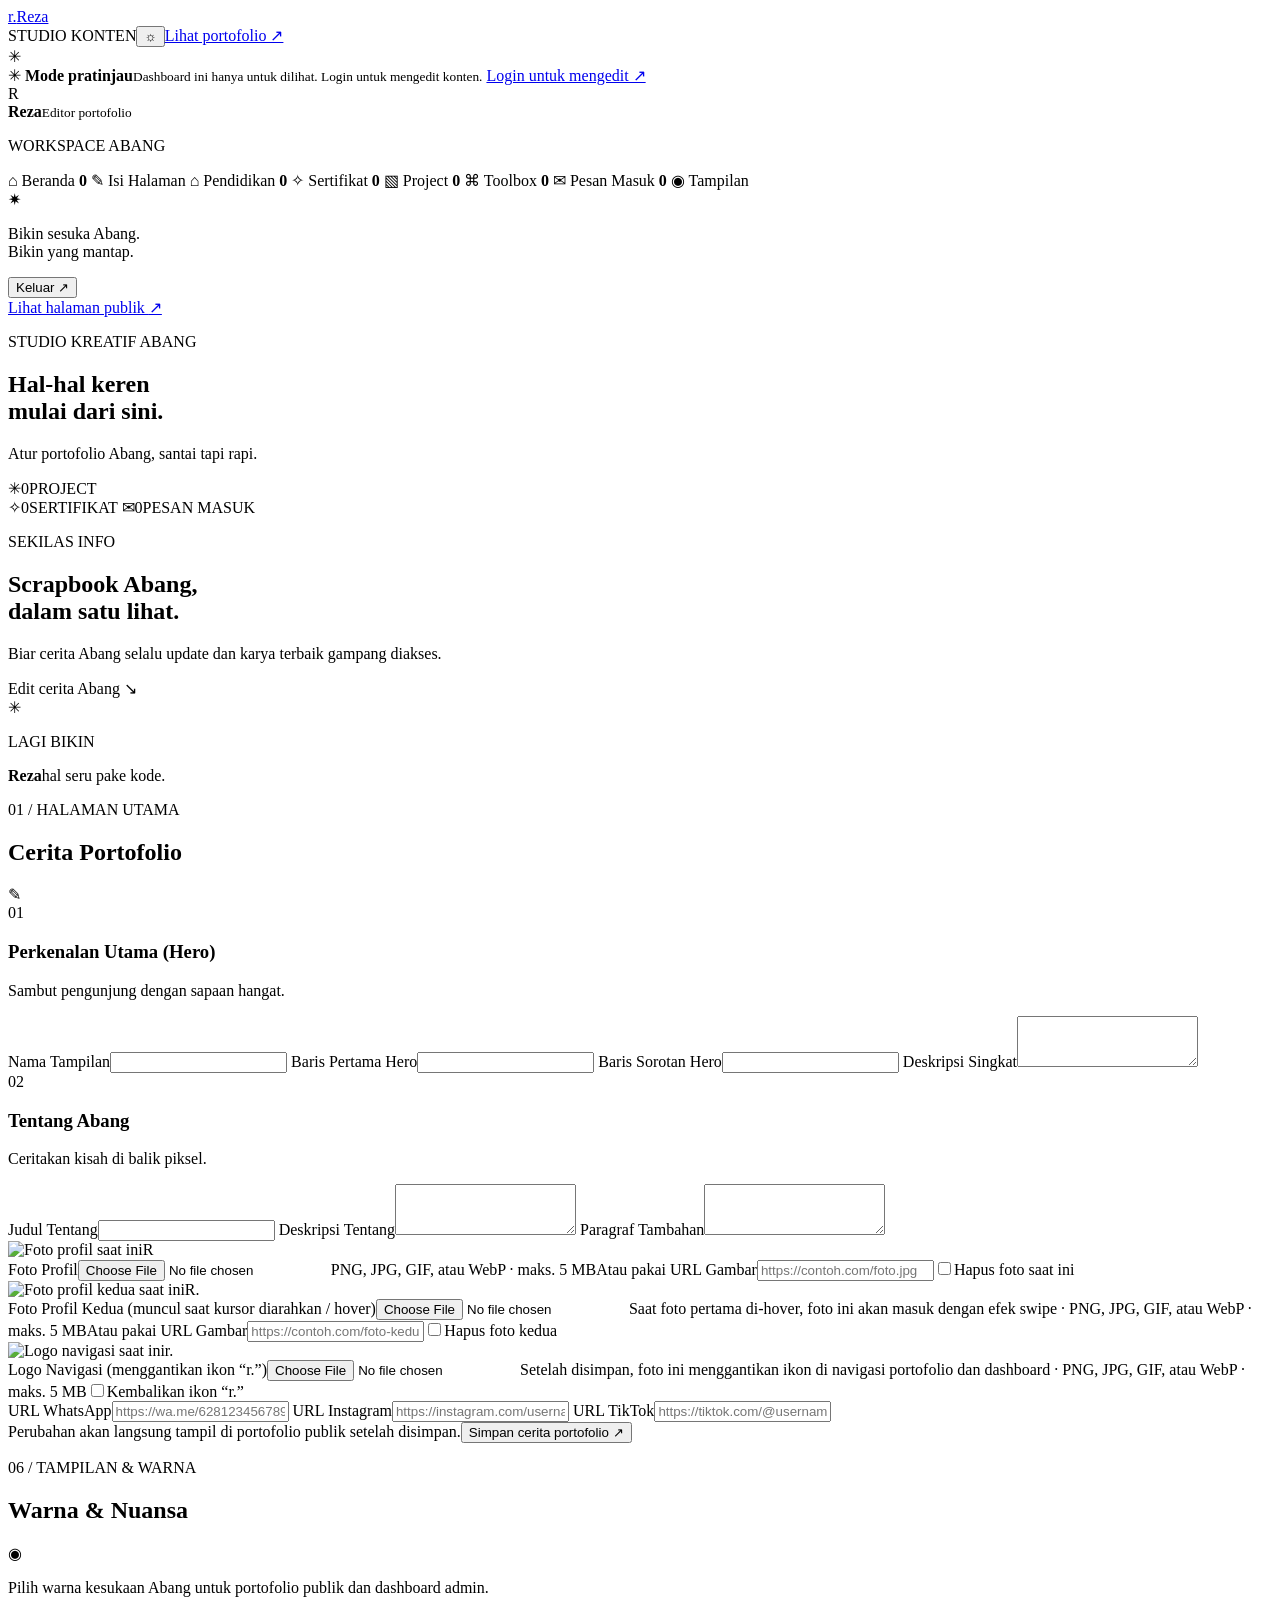
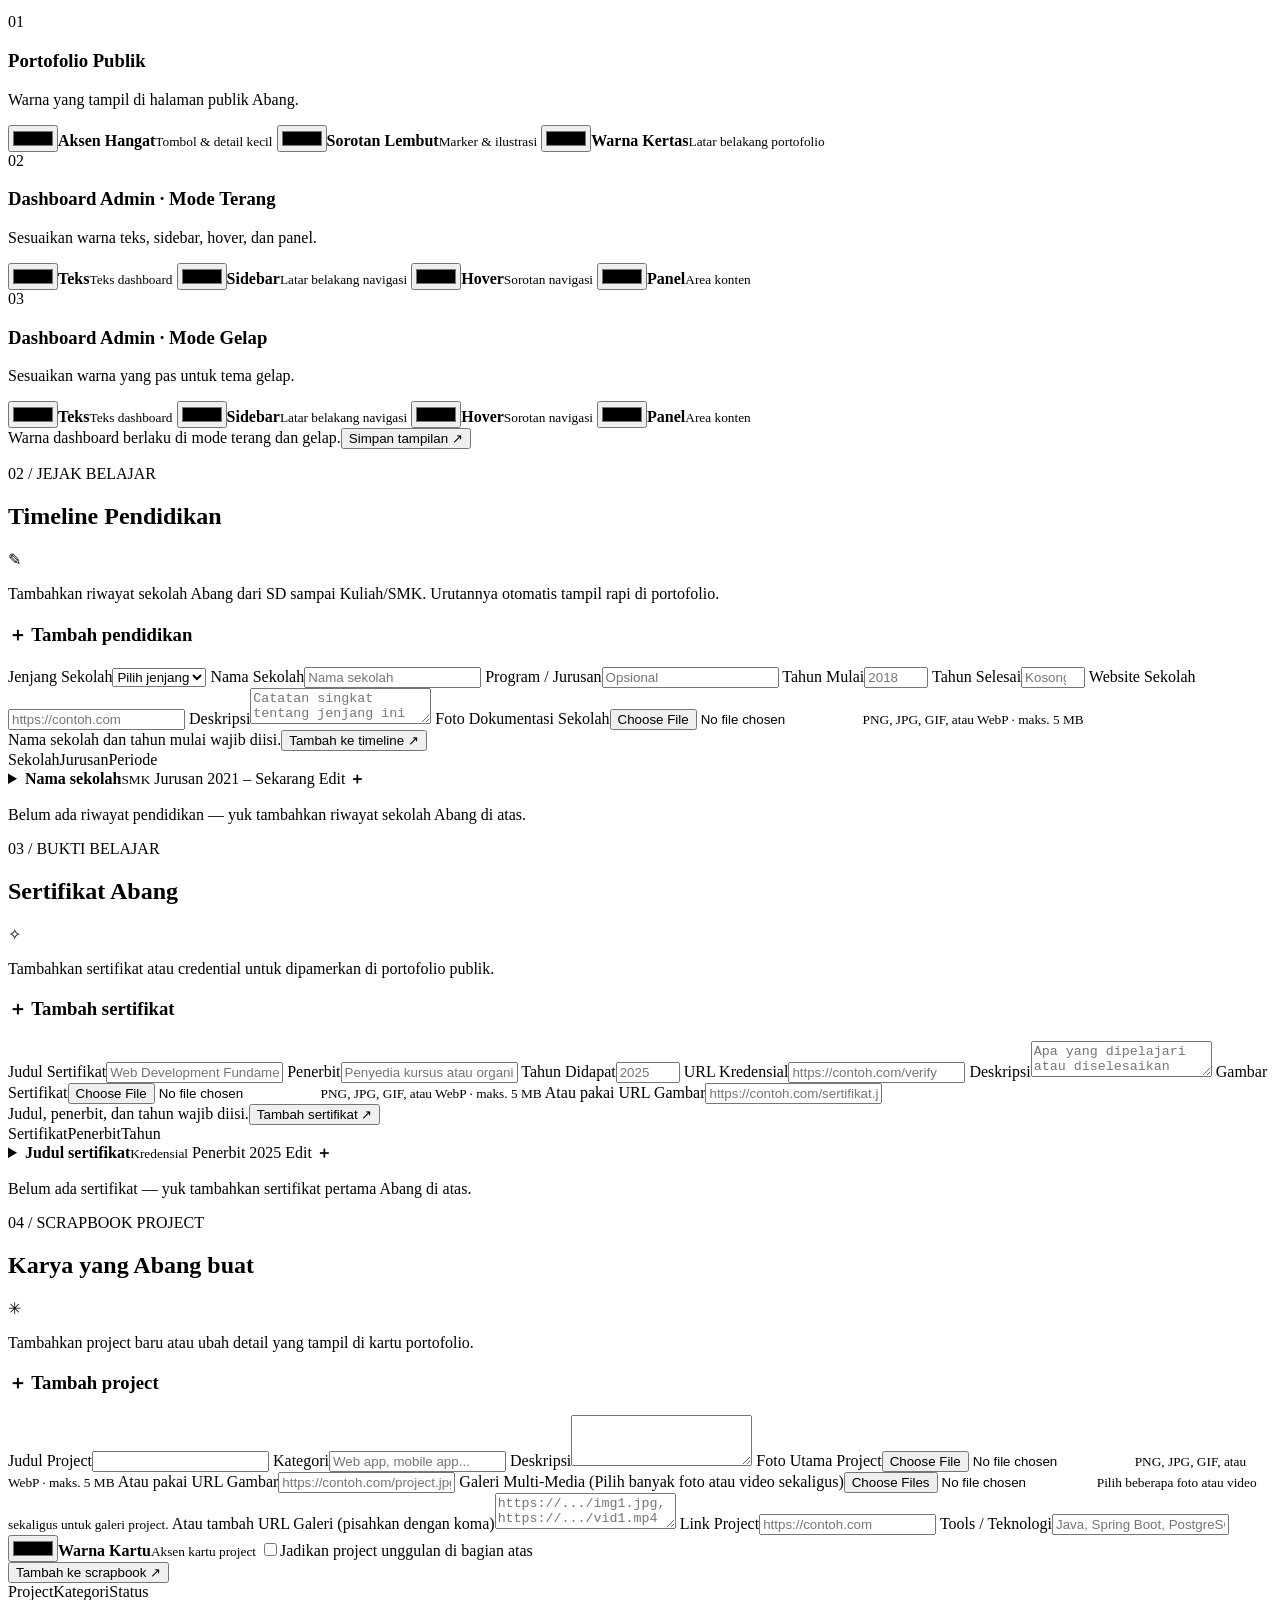
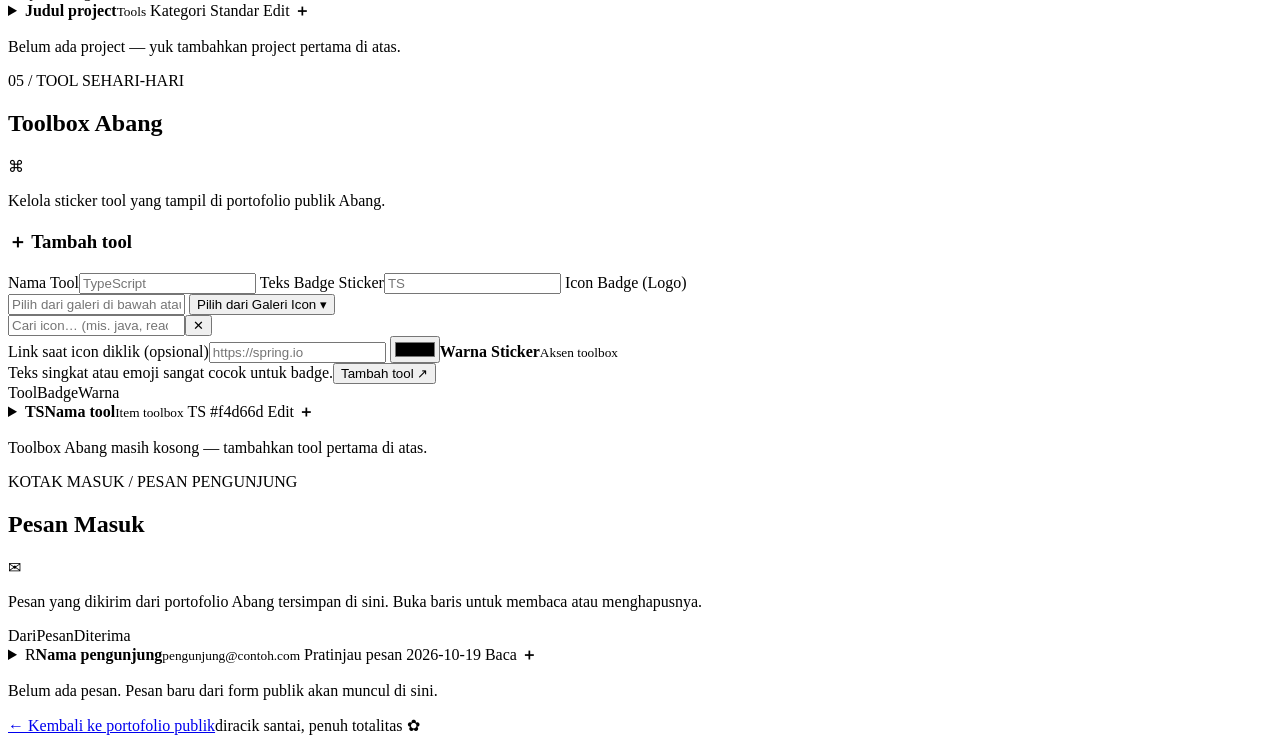
==== commit 95318a28: "maintenance frontend dan backend" ====
--- a/src/main/resources/templates/admin.html
+++ b/src/main/resources/templates/admin.html
@@ -4,7 +4,7 @@
   <meta charset="utf-8">
   <meta name="viewport" content="width=device-width, initial-scale=1">
   <meta name="theme-color" content="#e3f7fb">
-  <title>Admin dashboard — RezzPortfolio</title>
+  <title>Dashboard Admin — RezzPortfolio</title>
   <link rel="preconnect" href="https://fonts.googleapis.com">
   <link rel="preconnect" href="https://fonts.gstatic.com" crossorigin>
   <link href="https://fonts.googleapis.com/css2?family=DM+Mono:wght@400;500&family=DM+Sans:wght@400;500;700&family=Space+Grotesk:wght@400;500;600;700&display=swap" rel="stylesheet">
@@ -15,8 +15,8 @@
 <body class="admin-body" th:attr="data-preview-mode=${previewMode}" th:style="|--admin-light-text:${content.adminLightText};--admin-light-sidebar:${content.adminLightSidebar};--admin-light-hover:${content.adminLightHover};--admin-light-panel:${content.adminLightPanel};--admin-dark-text:${content.adminDarkText};--admin-dark-sidebar:${content.adminDarkSidebar};--admin-dark-hover:${content.adminDarkHover};--admin-dark-panel:${content.adminDarkPanel}|">
   <div class="paper-grain" aria-hidden="true"></div>
   <header class="site-header admin-header">
-    <a class="brand" href="/"><span class="brand-mark" th:if="${#strings.isEmpty(content.logoUrl)}">r.</span><img class="brand-mark brand-logo-image" th:if="${!#strings.isEmpty(content.logoUrl)}" th:src="${content.logoUrl}" th:alt="|${content.displayName} logo|"><span th:text="${content.displayName}">Reza</span></a>
-    <div class="admin-header-links"><span class="admin-label">CONTENT STUDIO</span><button id="adminThemeToggle" class="theme-toggle" type="button" aria-label="Switch to dark mode" aria-pressed="false">☼</button><a class="text-link" href="/">View portfolio ↗</a></div>
+    <a class="brand" href="/"><span class="brand-mark" th:if="${!#strings.isEmpty(content.logoUrl)}" style="display:none">r.</span><img class="brand-mark brand-logo-image" th:if="${!#strings.isEmpty(content.logoUrl)}" th:src="${content.logoUrl}" th:alt="|${content.displayName} logo|"><span th:if="${#strings.isEmpty(content.logoUrl)}">r.</span><span th:text="${content.displayName}">Reza</span></a>
+    <div class="admin-header-links"><span class="admin-label">STUDIO KONTEN</span><button id="adminThemeToggle" class="theme-toggle" type="button" aria-label="Ganti mode gelap" aria-pressed="false">☼</button><a class="text-link" href="/">Lihat portofolio ↗</a></div>
   </header>
 
   <main class="admin-main">
@@ -25,277 +25,277 @@
     </div>
     <aside class="preview-banner" th:if="${previewMode}" role="status">
       <span class="preview-banner-mark">✳</span>
-      <span><strong>Preview mode</strong><small>Dashboard ini hanya untuk dilihat. Login untuk mengedit konten.</small></span>
-      <a href="/admin">Login to edit ↗</a>
+      <span><strong>Mode pratinjau</strong><small>Dashboard ini hanya untuk dilihat. Login untuk mengedit konten.</small></span>
+      <a href="/admin">Login untuk mengedit ↗</a>
     </aside>
 
     <div class="admin-layout">
       <aside class="admin-sidebar">
-        <div class="sidebar-profile"><span class="sidebar-avatar" th:text="${#strings.substring(content.displayName, 0, 1)}">R</span><div><strong th:text="${content.displayName}">Reza</strong><small>Portfolio editor</small></div></div>
-        <p class="sidebar-caption">YOUR WORKSPACE</p>
-        <nav class="sidebar-nav" aria-label="Admin dashboard">
-          <a th:href="@{/admin}" class="sidebar-link" th:classappend="${activePage == 'overview'} ? ' active' : ''" th:attr="aria-current=${activePage == 'overview' ? 'page' : null}"><span>⌂</span> Overview</a>
-          <a th:href="@{/admin/content}" class="sidebar-link" th:classappend="${activePage == 'content'} ? ' active' : ''" th:attr="aria-current=${activePage == 'content' ? 'page' : null}"><span>✎</span> Page content</a>
-          <a th:href="@{/admin/education}" class="sidebar-link" th:classappend="${activePage == 'education'} ? ' active' : ''" th:attr="aria-current=${activePage == 'education' ? 'page' : null}"><span>⌂</span> Education <b th:text="${educationCount}">0</b></a>
-          <a th:href="@{/admin/certificates}" class="sidebar-link" th:classappend="${activePage == 'certificates'} ? ' active' : ''" th:attr="aria-current=${activePage == 'certificates' ? 'page' : null}"><span>✧</span> Certificates <b th:text="${certificateCount}">0</b></a>
-          <a th:href="@{/admin/projects}" class="sidebar-link" th:classappend="${activePage == 'projects'} ? ' active' : ''" th:attr="aria-current=${activePage == 'projects' ? 'page' : null}"><span>▧</span> Projects <b th:text="${projectCount}">0</b></a>
+        <div class="sidebar-profile"><span class="sidebar-avatar" th:text="${#strings.substring(content.displayName, 0, 1)}">R</span><div><strong th:text="${content.displayName}">Reza</strong><small>Editor portofolio</small></div></div>
+        <p class="sidebar-caption">WORKSPACE ABANG</p>
+        <nav class="sidebar-nav" aria-label="Dashboard admin">
+          <a th:href="@{/admin}" class="sidebar-link" th:classappend="${activePage == 'overview'} ? ' active' : ''" th:attr="aria-current=${activePage == 'overview' ? 'page' : null}"><span>⌂</span> Beranda <b th:text="${projectCount}">0</b></a>
+          <a th:href="@{/admin/content}" class="sidebar-link" th:classappend="${activePage == 'content'} ? ' active' : ''" th:attr="aria-current=${activePage == 'content' ? 'page' : null}"><span>✎</span> Isi Halaman</a>
+          <a th:href="@{/admin/education}" class="sidebar-link" th:classappend="${activePage == 'education'} ? ' active' : ''" th:attr="aria-current=${activePage == 'education' ? 'page' : null}"><span>⌂</span> Pendidikan <b th:text="${educationCount}">0</b></a>
+          <a th:href="@{/admin/certificates}" class="sidebar-link" th:classappend="${activePage == 'certificates'} ? ' active' : ''" th:attr="aria-current=${activePage == 'certificates' ? 'page' : null}"><span>✧</span> Sertifikat <b th:text="${certificateCount}">0</b></a>
+          <a th:href="@{/admin/projects}" class="sidebar-link" th:classappend="${activePage == 'projects'} ? ' active' : ''" th:attr="aria-current=${activePage == 'projects' ? 'page' : null}"><span>▧</span> Project <b th:text="${projectCount}">0</b></a>
           <a th:href="@{/admin/toolbox}" class="sidebar-link" th:classappend="${activePage == 'toolbox'} ? ' active' : ''" th:attr="aria-current=${activePage == 'toolbox' ? 'page' : null}"><span>⌘</span> Toolbox <b th:text="${toolCount}">0</b></a>
-          <a th:href="@{/admin/messages}" class="sidebar-link" th:classappend="${activePage == 'messages'} ? ' active' : ''" th:attr="aria-current=${activePage == 'messages' ? 'page' : null}"><span>✉</span> Messages <b th:text="${messageCount}">0</b></a>
-          <a th:href="@{/admin/appearance}" class="sidebar-link" th:classappend="${activePage == 'appearance'} ? ' active' : ''" th:attr="aria-current=${activePage == 'appearance' ? 'page' : null}"><span>◉</span> Appearance</a>
+          <a th:href="@{/admin/messages}" class="sidebar-link" th:classappend="${activePage == 'messages'} ? ' active' : ''" th:attr="aria-current=${activePage == 'messages' ? 'page' : null}"><span>✉</span> Pesan Masuk <b th:text="${messageCount}">0</b></a>
+          <a th:href="@{/admin/appearance}" class="sidebar-link" th:classappend="${activePage == 'appearance'} ? ' active' : ''" th:attr="aria-current=${activePage == 'appearance' ? 'page' : null}"><span>◉</span> Tampilan</a>
         </nav>
-        <div class="sidebar-note"><span>✷</span><p class="handwritten">Make it yours.<br>Make it matter.</p></div>
-        <form th:action="@{/logout}" method="post" class="sidebar-logout"><input type="hidden" th:name="${_csrf.parameterName}" th:value="${_csrf.token}"><button type="submit">Sign out <span>↗</span></button></form>
-        <a class="sidebar-public-link" href="/">See public page <span>↗</span></a>
+        <div class="sidebar-note"><span>✷</span><p class="handwritten">Bikin sesuka Abang.<br>Bikin yang mantap.</p></div>
+        <form th:action="@{/logout}" method="post" class="sidebar-logout"><input type="hidden" th:name="${_csrf.parameterName}" th:value="${_csrf.token}"><button type="submit">Keluar <span>↗</span></button></form>
+        <a class="sidebar-public-link" href="/">Lihat halaman publik <span>↗</span></a>
       </aside>
 
       <div class="admin-content">
     <section class="admin-welcome" th:if="${activePage == 'overview'}">
-      <div><p class="eyebrow"><span class="status-dot"></span> YOUR CREATIVE STUDIO</p><h1>Good things<br>start <span class="marker-highlight">right here.</span></h1><p class="muted">Shape your portfolio, one little detail at a time.</p></div>
+      <div><p class="eyebrow"><span class="status-dot"></span> STUDIO KREATIF ABANG</p><h1>Hal-hal keren<br>mulai dari <span class="marker-highlight">sini.</span></h1><p class="muted">Atur portofolio Abang, santai tapi rapi.</p></div>
       <div class="admin-stats">
-        <article class="stat-card"><span class="stat-icon">✳</span><span class="stat-number" th:text="${projectCount}">0</span><span class="stat-caption">PROJECTS</span></article>
-        <a class="stat-card" th:href="@{/admin/certificates}"><span class="stat-icon">✧</span><span class="stat-number" th:text="${certificateCount}">0</span><span class="stat-caption">CERTIFICATES</span></a>
-        <a class="stat-card" th:href="@{/admin/messages}"><span class="stat-icon">✉</span><span class="stat-number" th:text="${messageCount}">0</span><span class="stat-caption">NOTES RECEIVED</span></a>
+        <article class="stat-card"><span class="stat-icon">✳</span><span class="stat-number" th:text="${projectCount}">0</span><span class="stat-caption">PROJECT</span></article>
+        <a class="stat-card" th:href="@{/admin/certificates}"><span class="stat-icon">✧</span><span class="stat-number" th:text="${certificateCount}">0</span><span class="stat-caption">SERTIFIKAT</span></a>
+        <a class="stat-card" th:href="@{/admin/messages}"><span class="stat-icon">✉</span><span class="stat-number" th:text="${messageCount}">0</span><span class="stat-caption">PESAN MASUK</span></a>
       </div>
     </section>
     <section class="dashboard-overview" th:if="${activePage == 'overview'}">
-      <div class="overview-copy"><p class="eyebrow">A LITTLE OVERVIEW</p><h2>Your scrapbook,<br><span class="marker-highlight">at a glance.</span></h2><p>Keep your story fresh and your favorite work close at hand.</p><a class="button-primary" th:href="@{/admin/content}">Edit your story <span>↘</span></a></div>
+      <div class="overview-copy"><p class="eyebrow">SEKILAS INFO</p><h2>Scrapbook Abang,<br><span class="marker-highlight">dalam satu lihat.</span></h2><p>Biar cerita Abang selalu update dan karya terbaik gampang diakses.</p><a class="button-primary" th:href="@{/admin/content}">Edit cerita Abang <span>↘</span></a></div>
       <div class="overview-preview">
         <span class="preview-tape"></span>
-        <div class="preview-card"><span class="preview-sticker">✳</span><p class="eyebrow">CURRENTLY MAKING</p><strong th:text="${content.displayName}">Reza</strong><span class="preview-line" th:text="${content.heroTagline}">things with code.</span><div class="preview-colors"><i th:style="|background:${content.primaryColor}|"></i><i th:style="|background:${content.accentColor}|"></i><i th:style="|background:${content.backgroundColor}|"></i></div></div>
+        <div class="preview-card"><span class="preview-sticker">✳</span><p class="eyebrow">LAGI BIKIN</p><strong th:text="${content.displayName}">Reza</strong><span class="preview-line" th:text="${content.heroTagline}">hal seru pake kode.</span><div class="preview-colors"><i th:style="|background:${content.primaryColor}|"></i><i th:style="|background:${content.accentColor}|"></i><i th:style="|background:${content.backgroundColor}|"></i></div></div>
       </div>
     </section>
 
     <section class="admin-panel" th:if="${activePage == 'content'}">
-      <div class="admin-section-heading"><div><p class="eyebrow">01 / THE FRONT PAGE</p><h2>Portfolio story</h2></div><span class="panel-doodle">✎</span></div>
+      <div class="admin-section-heading"><div><p class="eyebrow">01 / HALAMAN UTAMA</p><h2>Cerita Portofolio</h2></div><span class="panel-doodle">✎</span></div>
       <form th:action="@{/admin/content}" th:object="${content}" method="post" enctype="multipart/form-data" class="admin-form">
         <input type="hidden" th:name="${_csrf.parameterName}" th:value="${_csrf.token}">
-        <div class="form-section-title"><span>01</span><div><h3>Hero introduction</h3><p>Give visitors a warm first hello.</p></div></div>
-        <div class="form-grid">
-          <label>Display name<input th:field="*{displayName}" maxlength="80" required><small th:if="${#fields.hasErrors('displayName')}" th:errors="*{displayName}"></small></label>
-          <label>Hero first line<input th:field="*{heroLine}" maxlength="100" required><small th:if="${#fields.hasErrors('heroLine')}" th:errors="*{heroLine}"></small></label>
-          <label class="field-wide">Hero highlighted line<input th:field="*{heroTagline}" maxlength="100" required><small th:if="${#fields.hasErrors('heroTagline')}" th:errors="*{heroTagline}"></small></label>
-          <label class="field-wide">Short introduction<textarea th:field="*{heroDescription}" maxlength="1000" rows="3" required></textarea><small th:if="${#fields.hasErrors('heroDescription')}" th:errors="*{heroDescription}"></small></label>
-        </div>
-
-        <div class="form-section-title"><span>02</span><div><h3>About you</h3><p>Tell the story behind the pixels.</p></div></div>
-        <div class="form-grid">
-          <label class="field-wide">About headline<input th:field="*{aboutHeadline}" maxlength="200" required><small th:if="${#fields.hasErrors('aboutHeadline')}" th:errors="*{aboutHeadline}"></small></label>
-          <label class="field-wide">About description<textarea th:field="*{aboutDescription}" maxlength="1000" rows="3" required></textarea><small th:if="${#fields.hasErrors('aboutDescription')}" th:errors="*{aboutDescription}"></small></label>
-          <label class="field-wide">Additional paragraph<textarea th:field="*{aboutExtraDescription}" maxlength="1000" rows="3" required></textarea><small th:if="${#fields.hasErrors('aboutExtraDescription')}" th:errors="*{aboutExtraDescription}"></small></label>
+        <div class="form-section-title"><span>01</span><div><h3>Perkenalan Utama (Hero)</h3><p>Sambut pengunjung dengan sapaan hangat.</p></div></div>
+        <div class="form-grid">
+          <label>Nama Tampilan<input th:field="*{displayName}" maxlength="80" required><small th:if="${#fields.hasErrors('displayName')}" th:errors="*{displayName}"></small></label>
+          <label>Baris Pertama Hero<input th:field="*{heroLine}" maxlength="100" required><small th:if="${#fields.hasErrors('heroLine')}" th:errors="*{heroLine}"></small></label>
+          <label class="field-wide">Baris Sorotan Hero<input th:field="*{heroTagline}" maxlength="100" required><small th:if="${#fields.hasErrors('heroTagline')}" th:errors="*{heroTagline}"></small></label>
+          <label class="field-wide">Deskripsi Singkat<textarea th:field="*{heroDescription}" maxlength="1000" rows="3" required></textarea><small th:if="${#fields.hasErrors('heroDescription')}" th:errors="*{heroDescription}"></small></label>
+        </div>
+
+        <div class="form-section-title"><span>02</span><div><h3>Tentang Abang</h3><p>Ceritakan kisah di balik piksel.</p></div></div>
+        <div class="form-grid">
+          <label class="field-wide">Judul Tentang<input th:field="*{aboutHeadline}" maxlength="200" required><small th:if="${#fields.hasErrors('aboutHeadline')}" th:errors="*{aboutHeadline}"></small></label>
+          <label class="field-wide">Deskripsi Tentang<textarea th:field="*{aboutDescription}" maxlength="1000" rows="3" required></textarea><small th:if="${#fields.hasErrors('aboutDescription')}" th:errors="*{aboutDescription}"></small></label>
+          <label class="field-wide">Paragraf Tambahan<textarea th:field="*{aboutExtraDescription}" maxlength="1000" rows="3" required></textarea><small th:if="${#fields.hasErrors('aboutExtraDescription')}" th:errors="*{aboutExtraDescription}"></small></label>
           <div class="field-wide upload-row">
-            <div class="upload-preview"><img th:if="${!#strings.isEmpty(content.aboutPhotoUrl)}" th:src="${content.aboutPhotoUrl}" alt="Current profile photo"><span th:if="${#strings.isEmpty(content.aboutPhotoUrl)}" class="upload-placeholder">R</span></div>
-            <div class="upload-controls"><label for="profilePhoto">Profile photo</label><input id="profilePhoto" name="photo" type="file" accept="image/png,image/jpeg,image/gif,image/webp"><span class="field-hint">PNG, JPG, GIF, or WebP · max 5 MB</span><label class="url-fallback">Or use an image URL<input type="text" inputmode="url" th:field="*{aboutPhotoUrl}" maxlength="500" placeholder="https://example.com/photo.jpg"></label><label class="check-field clear-photo"><input type="checkbox" name="clearPhoto" value="true"><span>Remove current photo</span></label></div>
+            <div class="upload-preview"><img th:if="${!#strings.isEmpty(content.aboutPhotoUrl)}" th:src="${content.aboutPhotoUrl}" alt="Foto profil saat ini"><span th:if="${#strings.isEmpty(content.aboutPhotoUrl)}" class="upload-placeholder">R</span></div>
+            <div class="upload-controls"><label for="profilePhoto">Foto Profil</label><input id="profilePhoto" name="photo" type="file" accept="image/png,image/jpeg,image/gif,image/webp"><span class="field-hint">PNG, JPG, GIF, atau WebP · maks. 5 MB</span><label class="url-fallback">Atau pakai URL Gambar<input type="text" inputmode="url" th:field="*{aboutPhotoUrl}" maxlength="500" placeholder="https://contoh.com/foto.jpg"></label><label class="check-field clear-photo"><input type="checkbox" name="clearPhoto" value="true"><span>Hapus foto saat ini</span></label></div>
           </div>
           <div class="field-wide upload-row">
-            <div class="upload-preview"><img th:if="${!#strings.isEmpty(content.aboutPhotoSecondUrl)}" th:src="${content.aboutPhotoSecondUrl}" alt="Current second profile photo"><span th:if="${#strings.isEmpty(content.aboutPhotoSecondUrl)}" class="upload-placeholder">R.</span></div>
-            <div class="upload-controls"><label for="profilePhotoSecond">Second profile photo (shown on hover)</label><input id="profilePhotoSecond" name="secondPhoto" type="file" accept="image/png,image/jpeg,image/gif,image/webp"><span class="field-hint">Saat foto pertama di-hover, foto ini akan masuk dengan transisi swipe · PNG, JPG, GIF, atau WebP · maks. 5 MB</span><label class="url-fallback">Or use an image URL<input type="text" inputmode="url" th:field="*{aboutPhotoSecondUrl}" maxlength="500" placeholder="https://example.com/second-photo.jpg"></label><label class="check-field clear-photo"><input type="checkbox" name="clearSecondPhoto" value="true"><span>Remove second photo</span></label></div>
+            <div class="upload-preview"><img th:if="${!#strings.isEmpty(content.aboutPhotoSecondUrl)}" th:src="${content.aboutPhotoSecondUrl}" alt="Foto profil kedua saat ini"><span th:if="${#strings.isEmpty(content.aboutPhotoSecondUrl)}" class="upload-placeholder">R.</span></div>
+            <div class="upload-controls"><label for="profilePhotoSecond">Foto Profil Kedua (muncul saat kursor diarahkan / hover)</label><input id="profilePhotoSecond" name="secondPhoto" type="file" accept="image/png,image/jpeg,image/gif,image/webp"><span class="field-hint">Saat foto pertama di-hover, foto ini akan masuk dengan efek swipe · PNG, JPG, GIF, atau WebP · maks. 5 MB</span><label class="url-fallback">Atau pakai URL Gambar<input type="text" inputmode="url" th:field="*{aboutPhotoSecondUrl}" maxlength="500" placeholder="https://contoh.com/foto-kedua.jpg"></label><label class="check-field clear-photo"><input type="checkbox" name="clearSecondPhoto" value="true"><span>Hapus foto kedua</span></label></div>
           </div>
           <div class="field-wide upload-row logo-upload-row">
-            <div class="upload-preview"><img th:if="${!#strings.isEmpty(content.logoUrl)}" th:src="${content.logoUrl}" alt="Current navigation logo"><span th:if="${#strings.isEmpty(content.logoUrl)}" class="upload-placeholder">r.</span></div>
-            <div class="upload-controls"><label for="logoPhoto">Logo navigasi (menggantikan ikon “r.”)</label><input id="logoPhoto" name="logoPhoto" type="file" accept="image/png,image/jpeg,image/gif,image/webp"><input type="hidden" th:field="*{logoUrl}"><span class="field-hint">Setelah disimpan, foto ini menggantikan ikon di navigasi portfolio dan dashboard · PNG, JPG, GIF, atau WebP · maks. 5 MB</span><label class="check-field clear-photo"><input type="checkbox" name="clearLogo" value="true"><span>Kembalikan ikon “r.”</span></label></div>
+            <div class="upload-preview"><img th:if="${!#strings.isEmpty(content.logoUrl)}" th:src="${content.logoUrl}" alt="Logo navigasi saat ini"><span th:if="${#strings.isEmpty(content.logoUrl)}" class="upload-placeholder">r.</span></div>
+            <div class="upload-controls"><label for="logoPhoto">Logo Navigasi (menggantikan ikon “r.”)</label><input id="logoPhoto" name="logoPhoto" type="file" accept="image/png,image/jpeg,image/gif,image/webp"><input type="hidden" th:field="*{logoUrl}"><span class="field-hint">Setelah disimpan, foto ini menggantikan ikon di navigasi portofolio dan dashboard · PNG, JPG, GIF, atau WebP · maks. 5 MB</span><label class="check-field clear-photo"><input type="checkbox" name="clearLogo" value="true"><span>Kembalikan ikon “r.”</span></label></div>
           </div>
-          <label>WhatsApp URL<input type="url" th:field="*{whatsappUrl}" maxlength="500" placeholder="https://wa.me/628123456789"></label>
-          <label>Instagram URL<input type="url" th:field="*{instagramUrl}" maxlength="500" placeholder="https://instagram.com/username"></label>
-          <label class="field-wide">TikTok URL<input type="url" th:field="*{tiktokUrl}" maxlength="500" placeholder="https://tiktok.com/@username"></label>
-        </div>
-
-        <div class="form-actions"><span class="field-hint">Changes appear on the public portfolio after saving.</span><button class="button-primary" type="submit">Save portfolio story <span>↗</span></button></div>
+          <label>URL WhatsApp<input type="url" th:field="*{whatsappUrl}" maxlength="500" placeholder="https://wa.me/628123456789"></label>
+          <label>URL Instagram<input type="url" th:field="*{instagramUrl}" maxlength="500" placeholder="https://instagram.com/username"></label>
+          <label class="field-wide">URL TikTok<input type="url" th:field="*{tiktokUrl}" maxlength="500" placeholder="https://tiktok.com/@username"></label>
+        </div>
+
+        <div class="form-actions"><span class="field-hint">Perubahan akan langsung tampil di portofolio publik setelah disimpan.</span><button class="button-primary" type="submit">Simpan cerita portofolio <span>↗</span></button></div>
       </form>
     </section>
 
     <section class="admin-panel" th:if="${activePage == 'appearance'}">
-      <div class="admin-section-heading"><div><p class="eyebrow">06 / THE LOOK & FEEL</p><h2>Paper & paint</h2></div><span class="panel-doodle">◉</span></div>
-      <p class="panel-intro">Choose colors for your public portfolio and admin dashboard.</p>
+      <div class="admin-section-heading"><div><p class="eyebrow">06 / TAMPILAN & WARNA</p><h2>Warna & Nuansa</h2></div><span class="panel-doodle">◉</span></div>
+      <p class="panel-intro">Pilih warna kesukaan Abang untuk portofolio publik dan dashboard admin.</p>
       <form th:action="@{/admin/appearance}" method="post" class="admin-form">
         <input type="hidden" th:name="${_csrf.parameterName}" th:value="${_csrf.token}">
-        <div class="form-section-title"><span>01</span><div><h3>Public portfolio</h3><p>Colors shown on your public page.</p></div></div>
+        <div class="form-section-title"><span>01</span><div><h3>Portofolio Publik</h3><p>Warna yang tampil di halaman publik Abang.</p></div></div>
         <div class="color-fields">
-          <label class="color-field"><input type="color" name="primaryColor" th:value="${content.primaryColor}"><span><strong>Warm accent</strong><small>Buttons & little details</small></span></label>
-          <label class="color-field"><input type="color" name="accentColor" th:value="${content.accentColor}"><span><strong>Soft highlight</strong><small>Markers & illustrations</small></span></label>
-          <label class="color-field"><input type="color" name="backgroundColor" th:value="${content.backgroundColor}"><span><strong>Paper color</strong><small>Portfolio background</small></span></label>
-        </div>
-        <div class="form-section-title"><span>02</span><div><h3>Admin dashboard · light mode</h3><p>Customize text, sidebar, hover, and panel colors.</p></div></div>
+          <label class="color-field"><input type="color" name="primaryColor" th:value="${content.primaryColor}"><span><strong>Aksen Hangat</strong><small>Tombol & detail kecil</small></span></label>
+          <label class="color-field"><input type="color" name="accentColor" th:value="${content.accentColor}"><span><strong>Sorotan Lembut</strong><small>Marker & ilustrasi</small></span></label>
+          <label class="color-field"><input type="color" name="backgroundColor" th:value="${content.backgroundColor}"><span><strong>Warna Kertas</strong><small>Latar belakang portofolio</small></span></label>
+        </div>
+        <div class="form-section-title"><span>02</span><div><h3>Dashboard Admin · Mode Terang</h3><p>Sesuaikan warna teks, sidebar, hover, dan panel.</p></div></div>
         <div class="color-fields">
-          <label class="color-field"><input type="color" name="adminLightText" th:value="${content.adminLightText}"><span><strong>Text</strong><small>Dashboard text</small></span></label>
-          <label class="color-field"><input type="color" name="adminLightSidebar" th:value="${content.adminLightSidebar}"><span><strong>Sidebar</strong><small>Navigation background</small></span></label>
-          <label class="color-field"><input type="color" name="adminLightHover" th:value="${content.adminLightHover}"><span><strong>Hover</strong><small>Navigation highlight</small></span></label>
-          <label class="color-field"><input type="color" name="adminLightPanel" th:value="${content.adminLightPanel}"><span><strong>Panel</strong><small>Content surfaces</small></span></label>
-        </div>
-        <div class="form-section-title"><span>03</span><div><h3>Admin dashboard · dark mode</h3><p>Set matching colors for the dark theme.</p></div></div>
+          <label class="color-field"><input type="color" name="adminLightText" th:value="${content.adminLightText}"><span><strong>Teks</strong><small>Teks dashboard</small></span></label>
+          <label class="color-field"><input type="color" name="adminLightSidebar" th:value="${content.adminLightSidebar}"><span><strong>Sidebar</strong><small>Latar belakang navigasi</small></span></label>
+          <label class="color-field"><input type="color" name="adminLightHover" th:value="${content.adminLightHover}"><span><strong>Hover</strong><small>Sorotan navigasi</small></span></label>
+          <label class="color-field"><input type="color" name="adminLightPanel" th:value="${content.adminLightPanel}"><span><strong>Panel</strong><small>Area konten</small></span></label>
+        </div>
+        <div class="form-section-title"><span>03</span><div><h3>Dashboard Admin · Mode Gelap</h3><p>Sesuaikan warna yang pas untuk tema gelap.</p></div></div>
         <div class="color-fields">
-          <label class="color-field"><input type="color" name="adminDarkText" th:value="${content.adminDarkText}"><span><strong>Text</strong><small>Dashboard text</small></span></label>
-          <label class="color-field"><input type="color" name="adminDarkSidebar" th:value="${content.adminDarkSidebar}"><span><strong>Sidebar</strong><small>Navigation background</small></span></label>
-          <label class="color-field"><input type="color" name="adminDarkHover" th:value="${content.adminDarkHover}"><span><strong>Hover</strong><small>Navigation highlight</small></span></label>
-          <label class="color-field"><input type="color" name="adminDarkPanel" th:value="${content.adminDarkPanel}"><span><strong>Panel</strong><small>Content surfaces</small></span></label>
-        </div>
-        <div class="form-actions"><span class="field-hint">Dashboard colors apply in both light and dark modes.</span><button class="button-primary" type="submit">Save appearance <span>↗</span></button></div>
+          <label class="color-field"><input type="color" name="adminDarkText" th:value="${content.adminDarkText}"><span><strong>Teks</strong><small>Teks dashboard</small></span></label>
+          <label class="color-field"><input type="color" name="adminDarkSidebar" th:value="${content.adminDarkSidebar}"><span><strong>Sidebar</strong><small>Latar belakang navigasi</small></span></label>
+          <label class="color-field"><input type="color" name="adminDarkHover" th:value="${content.adminDarkHover}"><span><strong>Hover</strong><small>Sorotan navigasi</small></span></label>
+          <label class="color-field"><input type="color" name="adminDarkPanel" th:value="${content.adminDarkPanel}"><span><strong>Panel</strong><small>Area konten</small></span></label>
+        </div>
+        <div class="form-actions"><span class="field-hint">Warna dashboard berlaku di mode terang dan gelap.</span><button class="button-primary" type="submit">Simpan tampilan <span>↗</span></button></div>
       </form>
     </section>
 
     <section class="admin-panel" th:if="${activePage == 'education'}">
-      <div class="admin-section-heading"><div><p class="eyebrow">02 / THE LEARNING JOURNEY</p><h2>Education timeline</h2></div><span class="panel-doodle">✎</span></div>
-      <p class="panel-intro">Add and arrange your school history from SD through SMK. Entries appear chronologically on your public portfolio.</p>
+      <div class="admin-section-heading"><div><p class="eyebrow">02 / JEJAK BELAJAR</p><h2>Timeline Pendidikan</h2></div><span class="panel-doodle">✎</span></div>
+      <p class="panel-intro">Tambahkan riwayat sekolah Abang dari SD sampai Kuliah/SMK. Urutannya otomatis tampil rapi di portofolio.</p>
       <form th:action="@{/admin/education}" th:object="${newEducation}" method="post" enctype="multipart/form-data" class="project-editor new-project-editor">
         <input type="hidden" th:name="${_csrf.parameterName}" th:value="${_csrf.token}">
-        <h3><span class="editor-mark">＋</span> Add education</h3>
-        <div class="form-grid">
-          <label>Education level<select th:field="*{level}" required><option value="">Choose level</option><option value="SD">SD</option><option value="SMP">SMP</option><option value="SMA">SMA</option><option value="SMK">SMK</option><option value="KULIAH">KULIAH</option></select></label>
-          <label>School name<input th:field="*{schoolName}" maxlength="120" required placeholder="School name"></label>
-          <label>Program / major<input th:field="*{program}" maxlength="120" placeholder="Optional"></label>
-          <label>Start year<input th:field="*{startYear}" type="number" min="1900" max="2100" required placeholder="2018"></label>
-          <label>End year<input th:field="*{endYear}" type="number" min="1900" max="2100" placeholder="Leave blank if ongoing"></label>
-          <label class="field-wide">School website<input th:field="*{websiteUrl}" type="url" maxlength="500" placeholder="https://example.com"></label>
-          <label class="field-wide">Description<textarea th:field="*{description}" maxlength="600" rows="2" placeholder="A short note about this stage (optional)"></textarea></label>
-          <label class="field-wide file-upload-label">School documentation photo<input name="photo" type="file" accept="image/png,image/jpeg,image/gif,image/webp"><small>PNG, JPG, GIF, or WebP · max 5 MB</small></label>
-        </div>
-        <div class="form-actions"><span class="field-hint">School name and start year are required.</span><button class="button-primary" type="submit">Add to timeline <span>↗</span></button></div>
+        <h3><span class="editor-mark">＋</span> Tambah pendidikan</h3>
+        <div class="form-grid">
+          <label>Jenjang Sekolah<select th:field="*{level}" required><option value="">Pilih jenjang</option><option value="SD">SD</option><option value="SMP">SMP</option><option value="SMA">SMA</option><option value="SMK">SMK</option><option value="KULIAH">KULIAH</option></select></label>
+          <label>Nama Sekolah<input th:field="*{schoolName}" maxlength="120" required placeholder="Nama sekolah"></label>
+          <label>Program / Jurusan<input th:field="*{program}" maxlength="120" placeholder="Opsional"></label>
+          <label>Tahun Mulai<input th:field="*{startYear}" type="number" min="1900" max="2100" required placeholder="2018"></label>
+          <label>Tahun Selesai<input th:field="*{endYear}" type="number" min="1900" max="2100" placeholder="Kosongkan jika masih berjalan"></label>
+          <label class="field-wide">Website Sekolah<input th:field="*{websiteUrl}" type="url" maxlength="500" placeholder="https://contoh.com"></label>
+          <label class="field-wide">Deskripsi<textarea th:field="*{description}" maxlength="600" rows="2" placeholder="Catatan singkat tentang jenjang ini (opsional)"></textarea></label>
+          <label class="field-wide file-upload-label">Foto Dokumentasi Sekolah<input name="photo" type="file" accept="image/png,image/jpeg,image/gif,image/webp"><small>PNG, JPG, GIF, atau WebP · maks. 5 MB</small></label>
+        </div>
+        <div class="form-actions"><span class="field-hint">Nama sekolah dan tahun mulai wajib diisi.</span><button class="button-primary" type="submit">Tambah ke timeline <span>↗</span></button></div>
       </form>
       <div class="education-admin-list">
         <div class="record-table">
-          <div class="record-table-head education-record-columns"><span>School</span><span>Program</span><span>Period</span><span></span></div>
+          <div class="record-table-head education-record-columns"><span>Sekolah</span><span>Jurusan</span><span>Periode</span><span></span></div>
           <details class="record-item education-editor" th:each="entry : ${educationEntries}">
             <summary class="record-summary education-record-columns">
-              <span class="record-primary"><img class="education-admin-thumb" th:if="${!#strings.isEmpty(entry.imageUrl)}" th:src="${entry.imageUrl}" th:alt="|${entry.schoolName} documentation|"><span class="record-main-copy"><strong th:text="${entry.schoolName}">School name</strong><small th:text="${entry.level}">SMK</small></span></span>
-              <span class="record-cell" th:text="${#strings.isEmpty(entry.program) ? '—' : entry.program}">Program</span>
-              <span class="record-cell" th:text="|${entry.startYear} – ${entry.endYear != null ? entry.endYear : 'Now'}|">2021 – Now</span>
+              <span class="record-primary"><img class="education-admin-thumb" th:if="${!#strings.isEmpty(entry.imageUrl)}" th:src="${entry.imageUrl}" th:alt="|Dokumentasi ${entry.schoolName}|"><span class="record-main-copy"><strong th:text="${entry.schoolName}">Nama sekolah</strong><small th:text="${entry.level}">SMK</small></span></span>
+              <span class="record-cell" th:text="${#strings.isEmpty(entry.program) ? '—' : entry.program}">Jurusan</span>
+              <span class="record-cell" th:text="|${entry.startYear} – ${entry.endYear != null ? entry.endYear : 'Sekarang'}|">2021 – Sekarang</span>
               <span class="record-edit-label">Edit <b aria-hidden="true">＋</b></span>
             </summary>
             <form class="record-edit-form project-editor" th:action="@{/admin/education/{id}(id=${entry.id})}" method="post" enctype="multipart/form-data">
             <input type="hidden" th:name="${_csrf.parameterName}" th:value="${_csrf.token}">
-            <div class="existing-project-heading"><span class="project-id" th:text="${'SCHOOL / ' + entry.level}">SCHOOL / SD</span><a class="education-dashboard-link" th:if="${!#strings.isEmpty(entry.websiteUrl)}" th:href="${entry.websiteUrl}" target="_blank" rel="noopener noreferrer" th:text="${entry.websiteUrl}">https://example.com</a></div>
+            <div class="existing-project-heading"><span class="project-id" th:text="${'SEKOLAH / ' + entry.level}">SEKOLAH / SD</span><a class="education-dashboard-link" th:if="${!#strings.isEmpty(entry.websiteUrl)}" th:href="${entry.websiteUrl}" target="_blank" rel="noopener noreferrer" th:text="${entry.websiteUrl}">https://contoh.com</a></div>
             <div class="form-grid">
-              <label>Education level<select name="level" required><option value="SD" th:selected="${entry.level == 'SD'}">SD</option><option value="SMP" th:selected="${entry.level == 'SMP'}">SMP</option><option value="SMA" th:selected="${entry.level == 'SMA'}">SMA</option><option value="SMK" th:selected="${entry.level == 'SMK'}">SMK</option></select></label>
-              <label>School name<input name="schoolName" th:value="${entry.schoolName}" maxlength="120" required></label>
-              <label>Program / major<input name="program" th:value="${entry.program}" maxlength="120"></label>
-              <label>Start year<input name="startYear" type="number" min="1900" max="2100" th:value="${entry.startYear}" required></label>
-              <label>End year<input name="endYear" type="number" min="1900" max="2100" th:value="${entry.endYear}"></label>
-              <label class="field-wide">School website<input name="websiteUrl" type="url" maxlength="500" th:value="${entry.websiteUrl}" placeholder="https://example.com"></label>
-              <label class="field-wide">Description<textarea name="description" maxlength="600" rows="2" th:text="${entry.description}"></textarea></label>
-              <label class="field-wide file-upload-label">Replace school documentation photo<input name="photo" type="file" accept="image/png,image/jpeg,image/gif,image/webp"><small th:text="${!#strings.isEmpty(entry.imageUrl)} ? 'Choose a file to replace the current photo.' : 'PNG, JPG, GIF, or WebP · max 5 MB'">PNG, JPG, GIF, or WebP · max 5 MB</small></label>
-            </div>
-            <div class="form-actions"><span></span><div class="project-actions"><button class="button-primary" type="submit">Save education <span>↗</span></button><button class="button-delete" type="submit" th:formaction="@{/admin/education/{id}/delete(id=${entry.id})}" formnovalidate>Remove</button></div></div>
+              <label>Jenjang Sekolah<select name="level" required><option value="SD" th:selected="${entry.level == 'SD'}">SD</option><option value="SMP" th:selected="${entry.level == 'SMP'}">SMP</option><option value="SMA" th:selected="${entry.level == 'SMA'}">SMA</option><option value="SMK" th:selected="${entry.level == 'SMK'}">SMK</option><option value="KULIAH" th:selected="${entry.level == 'KULIAH'}">KULIAH</option></select></label>
+              <label>Nama Sekolah<input name="schoolName" th:value="${entry.schoolName}" maxlength="120" required></label>
+              <label>Program / Jurusan<input name="program" th:value="${entry.program}" maxlength="120"></label>
+              <label>Tahun Mulai<input name="startYear" type="number" min="1900" max="2100" th:value="${entry.startYear}" required></label>
+              <label>Tahun Selesai<input name="endYear" type="number" min="1900" max="2100" th:value="${entry.endYear}"></label>
+              <label class="field-wide">Website Sekolah<input name="websiteUrl" type="url" maxlength="500" th:value="${entry.websiteUrl}" placeholder="https://contoh.com"></label>
+              <label class="field-wide">Deskripsi<textarea name="description" maxlength="600" rows="2" th:text="${entry.description}"></textarea></label>
+              <label class="field-wide file-upload-label">Ganti Foto Dokumentasi<input name="photo" type="file" accept="image/png,image/jpeg,image/gif,image/webp"><small th:text="${!#strings.isEmpty(entry.imageUrl)} ? 'Pilih file baru untuk mengganti foto saat ini.' : 'PNG, JPG, GIF, atau WebP · maks. 5 MB'">PNG, JPG, GIF, atau WebP · maks. 5 MB</small></label>
+            </div>
+            <div class="form-actions"><span></span><div class="project-actions"><button class="button-primary" type="submit">Simpan pendidikan <span>↗</span></button><button class="button-delete" type="submit" th:formaction="@{/admin/education/{id}/delete(id=${entry.id})}" formnovalidate>Hapus</button></div></div>
             </form>
           </details>
         </div>
-        <p class="empty-state" th:if="${#lists.isEmpty(educationEntries)}">No education entries yet — add your SD history above to begin the timeline.</p>
+        <p class="empty-state" th:if="${#lists.isEmpty(educationEntries)}">Belum ada riwayat pendidikan — yuk tambahkan riwayat sekolah Abang di atas.</p>
       </div>
     </section>
 
     <section class="admin-panel" th:if="${activePage == 'certificates'}">
-      <div class="admin-section-heading"><div><p class="eyebrow">03 / PROOF OF LEARNING</p><h2>Your certificates</h2></div><span class="panel-doodle">✧</span></div>
-      <p class="panel-intro">Add certificates and credentials to show on your public portfolio.</p>
+      <div class="admin-section-heading"><div><p class="eyebrow">03 / BUKTI BELAJAR</p><h2>Sertifikat Abang</h2></div><span class="panel-doodle">✧</span></div>
+      <p class="panel-intro">Tambahkan sertifikat atau credential untuk dipamerkan di portofolio publik.</p>
       <form th:action="@{/admin/certificates}" th:object="${newCertificate}" method="post" enctype="multipart/form-data" class="project-editor new-project-editor">
         <input type="hidden" th:name="${_csrf.parameterName}" th:value="${_csrf.token}">
-        <h3><span class="editor-mark">＋</span> Add a certificate</h3>
-        <div class="form-grid">
-          <label>Certificate title<input th:field="*{title}" maxlength="120" required placeholder="Web Development Fundamentals"></label>
-          <label>Issuer<input th:field="*{issuer}" maxlength="120" required placeholder="Course provider or organization"></label>
-          <label>Year earned<input th:field="*{issuedYear}" type="number" min="1900" max="2100" required placeholder="2025"></label>
-          <label>Credential URL<input th:field="*{credentialUrl}" type="url" maxlength="500" placeholder="https://example.com/verify"></label>
-          <label class="field-wide">Description<textarea th:field="*{description}" maxlength="1000" rows="2" placeholder="What you learned or completed"></textarea></label>
-          <label class="field-wide file-upload-label">Certificate image<input name="photo" type="file" accept="image/png,image/jpeg,image/gif,image/webp"><small>PNG, JPG, GIF, or WebP · max 5 MB</small></label>
-          <label class="field-wide">Or use an image URL<input type="url" th:field="*{imageUrl}" maxlength="500" placeholder="https://example.com/certificate.jpg"></label>
-        </div>
-        <div class="form-actions"><span class="field-hint">Title, issuer, and year are required.</span><button class="button-primary" type="submit">Add certificate <span>↗</span></button></div>
+        <h3><span class="editor-mark">＋</span> Tambah sertifikat</h3>
+        <div class="form-grid">
+          <label>Judul Sertifikat<input th:field="*{title}" maxlength="120" required placeholder="Web Development Fundamentals"></label>
+          <label>Penerbit<input th:field="*{issuer}" maxlength="120" required placeholder="Penyedia kursus atau organisasi"></label>
+          <label>Tahun Didapat<input th:field="*{issuedYear}" type="number" min="1900" max="2100" required placeholder="2025"></label>
+          <label>URL Kredensial<input th:field="*{credentialUrl}" type="url" maxlength="500" placeholder="https://contoh.com/verify"></label>
+          <label class="field-wide">Deskripsi<textarea th:field="*{description}" maxlength="1000" rows="2" placeholder="Apa yang dipelajari atau diselesaikan"></textarea></label>
+          <label class="field-wide file-upload-label">Gambar Sertifikat<input name="photo" type="file" accept="image/png,image/jpeg,image/gif,image/webp"><small>PNG, JPG, GIF, atau WebP · maks. 5 MB</small></label>
+          <label class="field-wide">Atau pakai URL Gambar<input type="url" th:field="*{imageUrl}" maxlength="500" placeholder="https://contoh.com/sertifikat.jpg"></label>
+        </div>
+        <div class="form-actions"><span class="field-hint">Judul, penerbit, dan tahun wajib diisi.</span><button class="button-primary" type="submit">Tambah sertifikat <span>↗</span></button></div>
       </form>
 
       <div class="certificate-admin-list">
         <div class="record-table">
-          <div class="record-table-head certificate-record-columns"><span>Certificate</span><span>Issuer</span><span>Year</span><span></span></div>
+          <div class="record-table-head certificate-record-columns"><span>Sertifikat</span><span>Penerbit</span><span>Tahun</span><span></span></div>
           <details class="record-item" th:each="certificate : ${certificates}">
             <summary class="record-summary certificate-record-columns">
-              <span class="record-primary"><img class="certificate-admin-thumb" th:if="${!#strings.isEmpty(certificate.imageUrl)}" th:src="${certificate.imageUrl}" alt=""><span class="record-main-copy"><strong th:text="${certificate.title}">Certificate title</strong><small th:text="${certificate.credentialUrl ?: 'Credential'}">Credential</small></span></span>
-              <span class="record-cell" th:text="${certificate.issuer}">Issuer</span>
+              <span class="record-primary"><img class="certificate-admin-thumb" th:if="${!#strings.isEmpty(certificate.imageUrl)}" th:src="${certificate.imageUrl}" alt=""><span class="record-main-copy"><strong th:text="${certificate.title}">Judul sertifikat</strong><small th:text="${certificate.credentialUrl ?: 'Kredensial'}">Kredensial</small></span></span>
+              <span class="record-cell" th:text="${certificate.issuer}">Penerbit</span>
               <span class="record-cell" th:text="${certificate.issuedYear}">2025</span>
               <span class="record-edit-label">Edit <b aria-hidden="true">＋</b></span>
             </summary>
             <form class="record-edit-form project-editor" th:action="@{/admin/certificates/{id}(id=${certificate.id})}" method="post" enctype="multipart/form-data">
               <input type="hidden" th:name="${_csrf.parameterName}" th:value="${_csrf.token}">
-              <div class="existing-project-heading"><img class="certificate-admin-thumb" th:if="${!#strings.isEmpty(certificate.imageUrl)}" th:src="${certificate.imageUrl}" alt=""><span class="project-id" th:text="${'CERTIFICATE / ' + certificate.issuedYear}">CERTIFICATE / 2025</span><a class="education-dashboard-link" th:if="${!#strings.isEmpty(certificate.credentialUrl)}" th:href="${certificate.credentialUrl}" target="_blank" rel="noopener noreferrer">Verify ↗</a></div>
+              <div class="existing-project-heading"><img class="certificate-admin-thumb" th:if="${!#strings.isEmpty(certificate.imageUrl)}" th:src="${certificate.imageUrl}" alt=""><span class="project-id" th:text="${'SERTIFIKAT / ' + certificate.issuedYear}">SERTIFIKAT / 2025</span><a class="education-dashboard-link" th:if="${!#strings.isEmpty(certificate.credentialUrl)}" th:href="${certificate.credentialUrl}" target="_blank" rel="noopener noreferrer">Verifikasi ↗</a></div>
               <div class="form-grid">
-                <label>Certificate title<input name="title" th:value="${certificate.title}" maxlength="120" required></label>
-                <label>Issuer<input name="issuer" th:value="${certificate.issuer}" maxlength="120" required></label>
-                <label>Year earned<input name="issuedYear" type="number" min="1900" max="2100" th:value="${certificate.issuedYear}" required></label>
-                <label>Credential URL<input name="credentialUrl" type="url" th:value="${certificate.credentialUrl}" maxlength="500"></label>
-                <label class="field-wide">Description<textarea name="description" maxlength="1000" rows="2" th:text="${certificate.description}"></textarea></label>
-                <label class="field-wide file-upload-label">Replace certificate image<input name="photo" type="file" accept="image/png,image/jpeg,image/gif,image/webp"><small>Choose a file to replace the current image.</small></label>
-                <label class="field-wide">Image URL<input name="imageUrl" type="text" inputmode="url" th:value="${certificate.imageUrl}" maxlength="500"></label>
+                <label>Judul Sertifikat<input name="title" th:value="${certificate.title}" maxlength="120" required></label>
+                <label>Penerbit<input name="issuer" th:value="${certificate.issuer}" maxlength="120" required></label>
+                <label>Tahun Didapat<input name="issuedYear" type="number" min="1900" max="2100" th:value="${certificate.issuedYear}" required></label>
+                <label>URL Kredensial<input name="credentialUrl" type="url" th:value="${certificate.credentialUrl}" maxlength="500"></label>
+                <label class="field-wide">Deskripsi<textarea name="description" maxlength="1000" rows="2" th:text="${certificate.description}"></textarea></label>
+                <label class="field-wide file-upload-label">Ganti Gambar Sertifikat<input name="photo" type="file" accept="image/png,image/jpeg,image/gif,image/webp"><small>Pilih file baru untuk mengganti gambar saat ini.</small></label>
+                <label class="field-wide">URL Gambar<input name="imageUrl" type="text" inputmode="url" th:value="${certificate.imageUrl}" maxlength="500"></label>
               </div>
-              <div class="form-actions"><span></span><div class="project-actions"><button class="button-primary" type="submit">Save certificate <span>↗</span></button><button class="button-delete" type="submit" th:formaction="@{/admin/certificates/{id}/delete(id=${certificate.id})}" formnovalidate>Remove</button></div></div>
+              <div class="form-actions"><span></span><div class="project-actions"><button class="button-primary" type="submit">Simpan sertifikat <span>↗</span></button><button class="button-delete" type="submit" th:formaction="@{/admin/certificates/{id}/delete(id=${certificate.id})}" formnovalidate>Hapus</button></div></div>
             </form>
           </details>
         </div>
-        <p class="empty-state" th:if="${#lists.isEmpty(certificates)}">No certificates yet — add your first credential above.</p>
+        <p class="empty-state" th:if="${#lists.isEmpty(certificates)}">Belum ada sertifikat — yuk tambahkan sertifikat pertama Abang di atas.</p>
       </div>
     </section>
 
     <section class="admin-panel" th:if="${activePage == 'projects'}">
-      <div class="admin-section-heading"><div><p class="eyebrow">04 / THE PROJECT SCRAPBOOK</p><h2>Things you've made</h2></div><span class="panel-doodle">✳</span></div>
-      <p class="panel-intro">Add a new project or update the details shown on its portfolio card.</p>
+      <div class="admin-section-heading"><div><p class="eyebrow">04 / SCRAPBOOK PROJECT</p><h2>Karya yang Abang buat</h2></div><span class="panel-doodle">✳</span></div>
+      <p class="panel-intro">Tambahkan project baru atau ubah detail yang tampil di kartu portofolio.</p>
       <form th:action="@{/admin/projects}" th:object="${newProject}" method="post" enctype="multipart/form-data" class="project-editor new-project-editor">
         <input type="hidden" th:name="${_csrf.parameterName}" th:value="${_csrf.token}">
-        <h3><span class="editor-mark">＋</span> Add a project</h3>
-        <div class="form-grid">
-          <label>Project title<input th:field="*{title}" maxlength="100" required></label>
-          <label>Category<input th:field="*{category}" maxlength="50" required placeholder="Web app, mobile app..."></label>
-          <label class="field-wide">Description<textarea th:field="*{description}" maxlength="1000" rows="3" required></textarea></label>
-          <label class="field-wide file-upload-label">Project photo<input name="photo" type="file" accept="image/png,image/jpeg,image/gif,image/webp"><small>PNG, JPG, GIF, or WebP · max 5 MB</small></label>
-          <label class="field-wide">Or use an image URL<input type="text" inputmode="url" th:field="*{imageUrl}" maxlength="500" placeholder="https://example.com/project.jpg"></label>
-          <label class="field-wide file-upload-label">Multi-image Gallery Photos (pilih banyak foto sekaligus)<input name="galleryPhotos" type="file" multiple accept="image/png,image/jpeg,image/gif,image/webp"><small>Pilih beberapa foto sekaligus untuk galeri screenshot project.</small></label>
-          <label class="field-wide">Atau tambahkan URL Gallery (pisahkan dengan koma)<textarea th:field="*{galleryUrls}" maxlength="2000" rows="2" placeholder="https://.../img1.jpg, https://.../img2.jpg"></textarea></label>
-          <label>Project link<input type="url" th:field="*{projectUrl}" maxlength="500" placeholder="https://example.com"></label>
-          <label>Tools / technologies<input th:field="*{techStack}" maxlength="300" placeholder="Java, Spring Boot, PostgreSQL"></label>
-          <label class="color-field project-color-field"><input type="color" th:field="*{accentColor}"><span><strong>Card color</strong><small>Project card accent</small></span></label>
-          <label class="check-field"><input type="checkbox" th:field="*{featured}"><span>Feature this project near the top</span></label>
-        </div>
-        <div class="form-actions"><span></span><button class="button-primary" type="submit">Add to scrapbook <span>↗</span></button></div>
+        <h3><span class="editor-mark">＋</span> Tambah project</h3>
+        <div class="form-grid">
+          <label>Judul Project<input th:field="*{title}" maxlength="100" required></label>
+          <label>Kategori<input th:field="*{category}" maxlength="50" required placeholder="Web app, mobile app..."></label>
+          <label class="field-wide">Deskripsi<textarea th:field="*{description}" maxlength="1000" rows="3" required></textarea></label>
+          <label class="field-wide file-upload-label">Foto Utama Project<input name="photo" type="file" accept="image/png,image/jpeg,image/gif,image/webp"><small>PNG, JPG, GIF, atau WebP · maks. 5 MB</small></label>
+          <label class="field-wide">Atau pakai URL Gambar<input type="text" inputmode="url" th:field="*{imageUrl}" maxlength="500" placeholder="https://contoh.com/project.jpg"></label>
+          <label class="field-wide file-upload-label">Galeri Multi-Media (Pilih banyak foto atau video sekaligus)<input name="galleryPhotos" type="file" multiple accept="image/png,image/jpeg,image/gif,image/webp,video/mp4,video/webm,video/quicktime"><small>Pilih beberapa foto atau video sekaligus untuk galeri project.</small></label>
+          <label class="field-wide">Atau tambah URL Galeri (pisahkan dengan koma)<textarea th:field="*{galleryUrls}" maxlength="2000" rows="2" placeholder="https://.../img1.jpg, https://.../vid1.mp4"></textarea></label>
+          <label>Link Project<input type="url" th:field="*{projectUrl}" maxlength="500" placeholder="https://contoh.com"></label>
+          <label>Tools / Teknologi<input th:field="*{techStack}" maxlength="300" placeholder="Java, Spring Boot, PostgreSQL"></label>
+          <label class="color-field project-color-field"><input type="color" th:field="*{accentColor}"><span><strong>Warna Kartu</strong><small>Aksen kartu project</small></span></label>
+          <label class="check-field"><input type="checkbox" th:field="*{featured}"><span>Jadikan project unggulan di bagian atas</span></label>
+        </div>
+        <div class="form-actions"><span></span><button class="button-primary" type="submit">Tambah ke scrapbook <span>↗</span></button></div>
       </form>
 
       <div class="project-admin-list">
         <div class="record-table">
-          <div class="record-table-head project-record-columns"><span>Project</span><span>Category</span><span>Status</span><span></span></div>
+          <div class="record-table-head project-record-columns"><span>Project</span><span>Kategori</span><span>Status</span><span></span></div>
           <details class="record-item" th:each="project : ${projects}">
             <summary class="record-summary project-record-columns">
-              <span class="record-primary"><img class="project-admin-thumb" th:if="${!#strings.isEmpty(project.imageUrl)}" th:src="${project.imageUrl}" alt=""><span class="record-main-copy"><strong th:text="${project.title}">Project title</strong><small th:text="${project.techStack ?: 'No tools listed'}">Tools</small></span></span>
-              <span class="record-cell" th:text="${project.category}">Category</span>
-              <span class="record-cell"><span class="record-status" th:classappend="${project.featured} ? ' is-featured' : ''" th:text="${project.featured ? 'Featured' : 'Standard'}">Standard</span></span>
+              <span class="record-primary"><img class="project-admin-thumb" th:if="${!#strings.isEmpty(project.imageUrl)}" th:src="${project.imageUrl}" alt=""><span class="record-main-copy"><strong th:text="${project.title}">Judul project</strong><small th:text="${project.techStack ?: 'Belum ada tools'}">Tools</small></span></span>
+              <span class="record-cell" th:text="${project.category}">Kategori</span>
+              <span class="record-cell"><span class="record-status" th:classappend="${project.featured} ? ' is-featured' : ''" th:text="${project.featured ? 'Unggulan' : 'Standar'}">Standar</span></span>
               <span class="record-edit-label">Edit <b aria-hidden="true">＋</b></span>
             </summary>
             <form class="record-edit-form project-editor" th:action="@{/admin/projects/{id}(id=${project.id})}" method="post" enctype="multipart/form-data">
             <input type="hidden" th:name="${_csrf.parameterName}" th:value="${_csrf.token}">
             <input type="hidden" name="id" th:value="${project.id}">
-            <div class="existing-project-heading"><img class="project-admin-thumb" th:if="${!#strings.isEmpty(project.imageUrl)}" th:src="${project.imageUrl}" alt=""><span class="project-id" th:text="${'NO. ' + #numbers.formatInteger(project.id, 2)}">NO. 01</span><span class="featured-label" th:if="${project.featured}">FEATURED ✳</span></div>
+            <div class="existing-project-heading"><img class="project-admin-thumb" th:if="${!#strings.isEmpty(project.imageUrl)}" th:src="${project.imageUrl}" alt=""><span class="project-id" th:text="${'NO. ' + #numbers.formatInteger(project.id, 2)}">NO. 01</span><span class="featured-label" th:if="${project.featured}"> UNGGULAN ✳</span></div>
             <div class="form-grid">
-              <label>Project title<input name="title" th:value="${project.title}" maxlength="100" required></label>
-              <label>Category<input name="category" th:value="${project.category}" maxlength="50" required></label>
-              <label class="field-wide">Description<textarea name="description" maxlength="1000" rows="3" required th:text="${project.description}"></textarea></label>
-              <label class="field-wide file-upload-label">Replace project photo<input name="photo" type="file" accept="image/png,image/jpeg,image/gif,image/webp"><small th:text="${#strings.startsWith(project.imageUrl ?: '', '/uploads/')} ? 'Current image is uploaded locally. Choose a file to replace it.' : 'PNG, JPG, GIF, or WebP · max 5 MB'">PNG, JPG, GIF, or WebP · max 5 MB</small></label>
-              <label class="field-wide">Or use an image URL<input type="text" inputmode="url" name="imageUrl" th:value="${project.imageUrl}" maxlength="500"></label>
-              <label class="field-wide file-upload-label">Add Multi-image Gallery Photos (pilih banyak foto sekaligus)<input name="galleryPhotos" type="file" multiple accept="image/png,image/jpeg,image/gif,image/webp"><small>Pilih beberapa foto sekaligus untuk menambah galeri screenshot.</small></label>
-              <label class="field-wide">Gallery URLs (pisahkan dengan koma)<textarea name="galleryUrls" maxlength="2000" rows="2" th:text="${project.galleryUrls}" placeholder="https://.../img1.jpg, https://.../img2.jpg"></textarea></label>
-              <label>Project link<input type="url" name="projectUrl" th:value="${project.projectUrl}" maxlength="500"></label>
-              <label>Tools / technologies<input name="techStack" th:value="${project.techStack}" maxlength="300"></label>
-              <label class="color-field project-color-field"><input type="color" name="accentColor" th:value="${project.accentColor}"><span><strong>Card color</strong><small>Project card accent</small></span></label>
-              <label class="check-field"><input type="checkbox" name="featured" value="true" th:checked="${project.featured}"><input type="hidden" name="_featured" value="on"><span>Feature this project near the top</span></label>
-            </div>
-            <div class="form-actions"><span></span><div class="project-actions"><button class="button-primary" type="submit">Save project <span>↗</span></button><button class="button-delete" type="submit" th:formaction="@{/admin/projects/{id}/delete(id=${project.id})}" formnovalidate>Remove</button></div></div>
+              <label>Judul Project<input name="title" th:value="${project.title}" maxlength="100" required></label>
+              <label>Kategori<input name="category" th:value="${project.category}" maxlength="50" required></label>
+              <label class="field-wide">Deskripsi<textarea name="description" maxlength="1000" rows="3" required th:text="${project.description}"></textarea></label>
+              <label class="field-wide file-upload-label">Ganti Foto Utama<input name="photo" type="file" accept="image/png,image/jpeg,image/gif,image/webp"><small th:text="${#strings.startsWith(project.imageUrl ?: '', '/uploads/')} ? 'Gambar saat ini tersimpan lokal. Pilih file baru untuk menggantinya.' : 'PNG, JPG, GIF, atau WebP · maks. 5 MB'">PNG, JPG, GIF, atau WebP · maks. 5 MB</small></label>
+              <label class="field-wide">Atau pakai URL Gambar<input type="text" inputmode="url" name="imageUrl" th:value="${project.imageUrl}" maxlength="500"></label>
+              <label class="field-wide file-upload-label">Tambah Galeri Multi-Media (Foto/Video)<input name="galleryPhotos" type="file" multiple accept="image/png,image/jpeg,image/gif,image/webp,video/mp4,video/webm,video/quicktime"><small>Pilih beberapa foto atau video sekaligus untuk galeri.</small></label>
+              <label class="field-wide">URL Galeri (pisahkan dengan koma)<textarea name="galleryUrls" maxlength="2000" rows="2" th:text="${project.galleryUrls}" placeholder="https://.../img1.jpg, https://.../vid1.mp4"></textarea></label>
+              <label>Link Project<input type="url" name="projectUrl" th:value="${project.projectUrl}" maxlength="500"></label>
+              <label>Tools / Teknologi<input name="techStack" th:value="${project.techStack}" maxlength="300"></label>
+              <label class="color-field project-color-field"><input type="color" name="accentColor" th:value="${project.accentColor}"><span><strong>Warna Kartu</strong><small>Aksen kartu project</small></span></label>
+              <label class="check-field"><input type="checkbox" name="featured" value="true" th:checked="${project.featured}"><input type="hidden" name="_featured" value="on"><span>Jadikan project unggulan di bagian atas</span></label>
+            </div>
+            <div class="form-actions"><span></span><div class="project-actions"><button class="button-primary" type="submit">Simpan project <span>↗</span></button><button class="button-delete" type="submit" th:formaction="@{/admin/projects/{id}/delete(id=${project.id})}" formnovalidate>Hapus</button></div></div>
             </form>
           </details>
         </div>
-        <p class="empty-state" th:if="${#lists.isEmpty(projects)}">No projects yet — add the first one above.</p>
+        <p class="empty-state" th:if="${#lists.isEmpty(projects)}">Belum ada project — yuk tambahkan project pertama di atas.</p>
       </div>
     </section>
 
     <section class="admin-panel" th:if="${activePage == 'toolbox'}">
-      <div class="admin-section-heading"><div><p class="eyebrow">05 / THE EVERYDAY TOOLS</p><h2>Your toolbox</h2></div><span class="panel-doodle">⌘</span></div>
-      <p class="panel-intro">Manage the little tool stickers shown on your public portfolio.</p>
+      <div class="admin-section-heading"><div><p class="eyebrow">05 / TOOL SEHARI-HARI</p><h2>Toolbox Abang</h2></div><span class="panel-doodle">⌘</span></div>
+      <p class="panel-intro">Kelola sticker tool yang tampil di portofolio publik Abang.</p>
       <form th:action="@{/admin/toolbox}" th:object="${newTool}" method="post" class="project-editor new-project-editor">
         <input type="hidden" th:name="${_csrf.parameterName}" th:value="${_csrf.token}">
-        <h3><span class="editor-mark">＋</span> Add a tool</h3>
-        <div class="form-grid">
-          <label>Tool name<input th:field="*{name}" id="newToolName" maxlength="60" required placeholder="TypeScript"></label>
-          <label>Sticker badge text<input th:field="*{badge}" id="newToolBadge" maxlength="16" required placeholder="TS"></label>
-          <label class="field-wide badge-icon-field">Icon badge (Logo)
+        <h3><span class="editor-mark">＋</span> Tambah tool</h3>
+        <div class="form-grid">
+          <label>Nama Tool<input th:field="*{name}" id="newToolName" maxlength="60" required placeholder="TypeScript"></label>
+          <label>Teks Badge Sticker<input th:field="*{badge}" id="newToolBadge" maxlength="16" required placeholder="TS"></label>
+          <label class="field-wide badge-icon-field">Icon Badge (Logo)
             <div class="badge-picker-header">
               <input th:field="*{badgeImageUrl}" type="url" maxlength="255" placeholder="Pilih dari galeri di bawah atau isi URL…">
               <button type="button" class="badge-picker-toggle">Pilih dari Galeri Icon ▾</button>
@@ -308,17 +308,17 @@
             </div>
           </label>
           <label class="field-wide">Link saat icon diklik (opsional)<input th:field="*{badgeLink}" type="url" maxlength="255" placeholder="https://spring.io"></label>
-          <label class="color-field project-color-field"><input type="color" th:field="*{accentColor}"><span><strong>Sticker color</strong><small>Toolbox accent</small></span></label>
-        </div>
-        <div class="form-actions"><span class="field-hint">A short text or emoji works best for the badge.</span><button class="button-primary" type="submit">Add tool <span>↗</span></button></div>
+          <label class="color-field project-color-field"><input type="color" th:field="*{accentColor}"><span><strong>Warna Sticker</strong><small>Aksen toolbox</small></span></label>
+        </div>
+        <div class="form-actions"><span class="field-hint">Teks singkat atau emoji sangat cocok untuk badge.</span><button class="button-primary" type="submit">Tambah tool <span>↗</span></button></div>
       </form>
 
       <div class="tool-admin-list">
         <div class="record-table">
-          <div class="record-table-head toolbox-record-columns"><span>Tool</span><span>Badge</span><span>Color</span><span></span></div>
+          <div class="record-table-head toolbox-record-columns"><span>Tool</span><span>Badge</span><span>Warna</span><span></span></div>
           <details class="record-item tool-editor" th:each="tool : ${tools}">
             <summary class="record-summary toolbox-record-columns">
-              <span class="record-primary"><span class="record-tool-dot" th:style="|--tool-color:${tool.accentColor}|"><img th:if="${!#strings.isEmpty(tool.badgeImageUrl)}" th:src="${tool.badgeImageUrl}" th:alt="${tool.name}" loading="lazy"><b th:if="${#strings.isEmpty(tool.badgeImageUrl)}" th:text="${tool.badge}">TS</b></span><span class="record-main-copy"><strong th:text="${tool.name}">Tool name</strong><small>Toolbox item</small></span></span>
+              <span class="record-primary"><span class="record-tool-dot" th:style="|--tool-color:${tool.accentColor}|"><img th:if="${!#strings.isEmpty(tool.badgeImageUrl)}" th:src="${tool.badgeImageUrl}" th:alt="${tool.name}" loading="lazy"><b th:if="${#strings.isEmpty(tool.badgeImageUrl)}" th:text="${tool.badge}">TS</b></span><span class="record-main-copy"><strong th:text="${tool.name}">Nama tool</strong><small>Item toolbox</small></span></span>
               <span class="record-cell" th:text="${tool.badge}">TS</span>
               <span class="record-cell record-color-value"><i th:style="|--tool-color:${tool.accentColor}|"></i><span th:text="${tool.accentColor}">#f4d66d</span></span>
               <span class="record-edit-label">Edit <b aria-hidden="true">＋</b></span>
@@ -327,9 +327,9 @@
             <input type="hidden" th:name="${_csrf.parameterName}" th:value="${_csrf.token}">
             <div class="tool-sticker-preview" th:style="|--tool-color:${tool.accentColor}|"><span th:text="${tool.name}">HTML</span><img th:if="${!#strings.isEmpty(tool.badgeImageUrl)}" th:src="${tool.badgeImageUrl}" th:alt="${tool.name}" loading="lazy"><b th:if="${#strings.isEmpty(tool.badgeImageUrl)}" th:text="${tool.badge}">5</b></div>
             <div class="form-grid tool-fields">
-              <label>Tool name<input name="name" th:id="${'editToolName_' + tool.id}" th:value="${tool.name}" maxlength="60" required></label>
-              <label>Sticker badge text<input name="badge" th:id="${'editToolBadge_' + tool.id}" th:value="${tool.badge}" maxlength="16" required></label>
-              <label class="field-wide badge-icon-field">Icon badge (Logo)
+              <label>Nama Tool<input name="name" th:id="${'editToolName_' + tool.id}" th:value="${tool.name}" maxlength="60" required></label>
+              <label>Teks Badge Sticker<input name="badge" th:id="${'editToolBadge_' + tool.id}" th:value="${tool.badge}" maxlength="16" required></label>
+              <label class="field-wide badge-icon-field">Icon Badge (Logo)
                 <div class="badge-picker-header">
                   <input name="badgeImageUrl" type="url" th:id="${'editToolBadgeUrl_' + tool.id}" th:value="${tool.badgeImageUrl}" maxlength="255" placeholder="Pilih dari galeri di bawah atau isi URL…">
                   <button type="button" class="badge-picker-toggle">Pilih dari Galeri Icon ▾</button>
@@ -342,33 +342,33 @@
                 </div>
               </label>
               <label class="field-wide">Link saat icon diklik (opsional)<input name="badgeLink" type="url" th:value="${tool.badgeLink}" maxlength="255" placeholder="https://spring.io"></label>
-              <label class="color-field project-color-field"><input type="color" name="accentColor" th:value="${tool.accentColor}"><span><strong>Sticker color</strong><small>Toolbox accent</small></span></label>
-            </div>
-            <div class="form-actions"><span></span><div class="project-actions"><button class="button-primary" type="submit">Save tool <span>↗</span></button><button class="button-delete" type="submit" th:formaction="@{/admin/toolbox/{id}/delete(id=${tool.id})}" formnovalidate>Remove</button></div></div>
+              <label class="color-field project-color-field"><input type="color" name="accentColor" th:value="${tool.accentColor}"><span><strong>Warna Sticker</strong><small>Aksen toolbox</small></span></label>
+            </div>
+            <div class="form-actions"><span></span><div class="project-actions"><button class="button-primary" type="submit">Simpan tool <span>↗</span></button><button class="button-delete" type="submit" th:formaction="@{/admin/toolbox/{id}/delete(id=${tool.id})}" formnovalidate>Hapus</button></div></div>
             </form>
           </details>
         </div>
-        <p class="empty-state" th:if="${#lists.isEmpty(tools)}">Your toolbox is empty — add your first tool above.</p>
+        <p class="empty-state" th:if="${#lists.isEmpty(tools)}">Toolbox Abang masih kosong — tambahkan tool pertama di atas.</p>
       </div>
     </section>
 
     <section class="admin-panel" th:if="${activePage == 'messages'}">
-      <div class="admin-section-heading"><div><p class="eyebrow">INBOX / VISITOR NOTES</p><h2>Messages</h2></div><span class="panel-doodle">✉</span></div>
-      <p class="panel-intro">Messages sent from your portfolio are saved here. Open a row to read the full message or remove it.</p>
+      <div class="admin-section-heading"><div><p class="eyebrow">KOTAK MASUK / PESAN PENGUNJUNG</p><h2>Pesan Masuk</h2></div><span class="panel-doodle">✉</span></div>
+      <p class="panel-intro">Pesan yang dikirim dari portofolio Abang tersimpan di sini. Buka baris untuk membaca atau menghapusnya.</p>
       <div class="message-inbox" th:if="${!#lists.isEmpty(messages)}">
-        <div class="message-table-head"><span>From</span><span>Message</span><span>Received</span><span></span></div>
+        <div class="message-table-head"><span>Dari</span><span>Pesan</span><span>Diterima</span><span></span></div>
         <details class="message-record" th:each="message : ${messages}">
           <summary class="message-summary">
-            <span class="message-sender"><span class="message-avatar" th:text="${#strings.substring(message.name, 0, 1)}">R</span><span><strong th:text="${message.name}">Visitor name</strong><small th:text="${message.email}">visitor@example.com</small></span></span>
-            <span class="message-excerpt" th:text="${message.message}">Message preview</span>
+            <span class="message-sender"><span class="message-avatar" th:text="${#strings.substring(message.name, 0, 1)}">R</span><span><strong th:text="${message.name}">Nama pengunjung</strong><small th:text="${message.email}">pengunjung@contoh.com</small></span></span>
+            <span class="message-excerpt" th:text="${message.message}">Pratinjau pesan</span>
             <time class="message-date" th:datetime="${message.createdAt}" th:text="${message.createdAt}">2026-10-19</time>
-            <span class="message-open-label">Read <b aria-hidden="true">＋</b></span>
+            <span class="message-open-label">Baca <b aria-hidden="true">＋</b></span>
           </summary>
           <div class="message-details">
-            <p th:text="${message.message}">Full message body.</p>
+            <p th:text="${message.message}">Isi pesan lengkap.</p>
             <form th:action="@{/admin/messages/{id}/delete(id=${message.id})}" method="post">
               <input type="hidden" th:name="${_csrf.parameterName}" th:value="${_csrf.token}">
-              <button class="button-delete" type="submit">Delete message</button>
+              <button class="button-delete" type="submit">Hapus pesan</button>
             </form>
           </div>
         </details>
@@ -376,13 +376,13 @@
       <p class="empty-state" th:if="${#lists.isEmpty(messages)}">Belum ada pesan. Pesan baru dari form publik akan muncul di sini.</p>
     </section>
 
-    <footer class="admin-footer"><a class="text-link" href="/">← Back to the public portfolio</a><span>made slowly, with care ✿</span></footer>
+    <footer class="admin-footer"><a class="text-link" href="/">← Kembali ke portofolio publik</a><span>diracik santai, penuh totalitas ✿</span></footer>
       </div>
     </div>
   </main>
   <dialog class="admin-confirm-dialog" id="adminConfirmDialog" aria-labelledby="adminConfirmTitle" aria-describedby="adminConfirmDescription">
     <div class="confirm-dialog-icon" aria-hidden="true">!</div>
-    <p class="confirm-dialog-eyebrow">PLEASE CONFIRM</p>
+    <p class="confirm-dialog-eyebrow">MOHON KONFIRMASI</p>
     <h2 id="adminConfirmTitle">Hapus item ini?</h2>
     <p id="adminConfirmDescription">Item yang dihapus tidak dapat dikembalikan.</p>
     <div class="confirm-dialog-actions">
@@ -391,4 +391,4 @@
     </div>
   </dialog>
 </body>
-</html>
+</html>
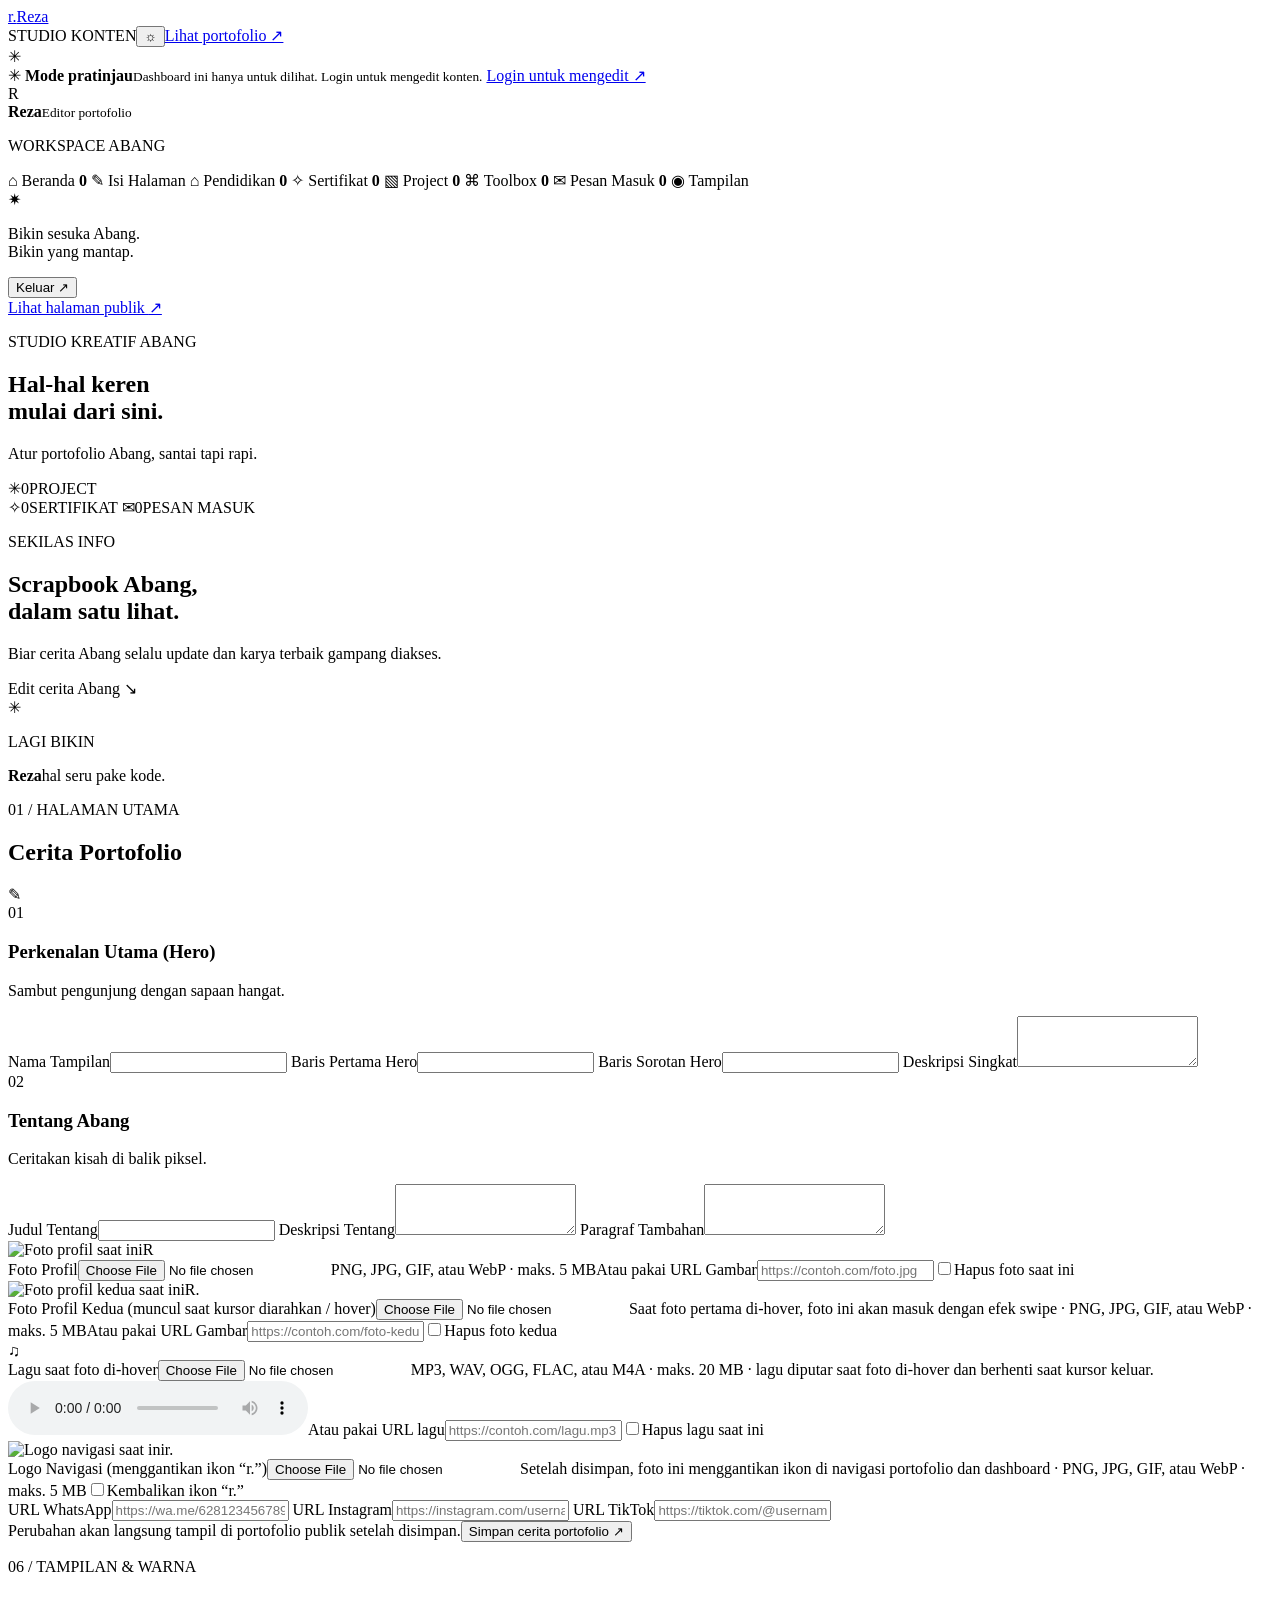
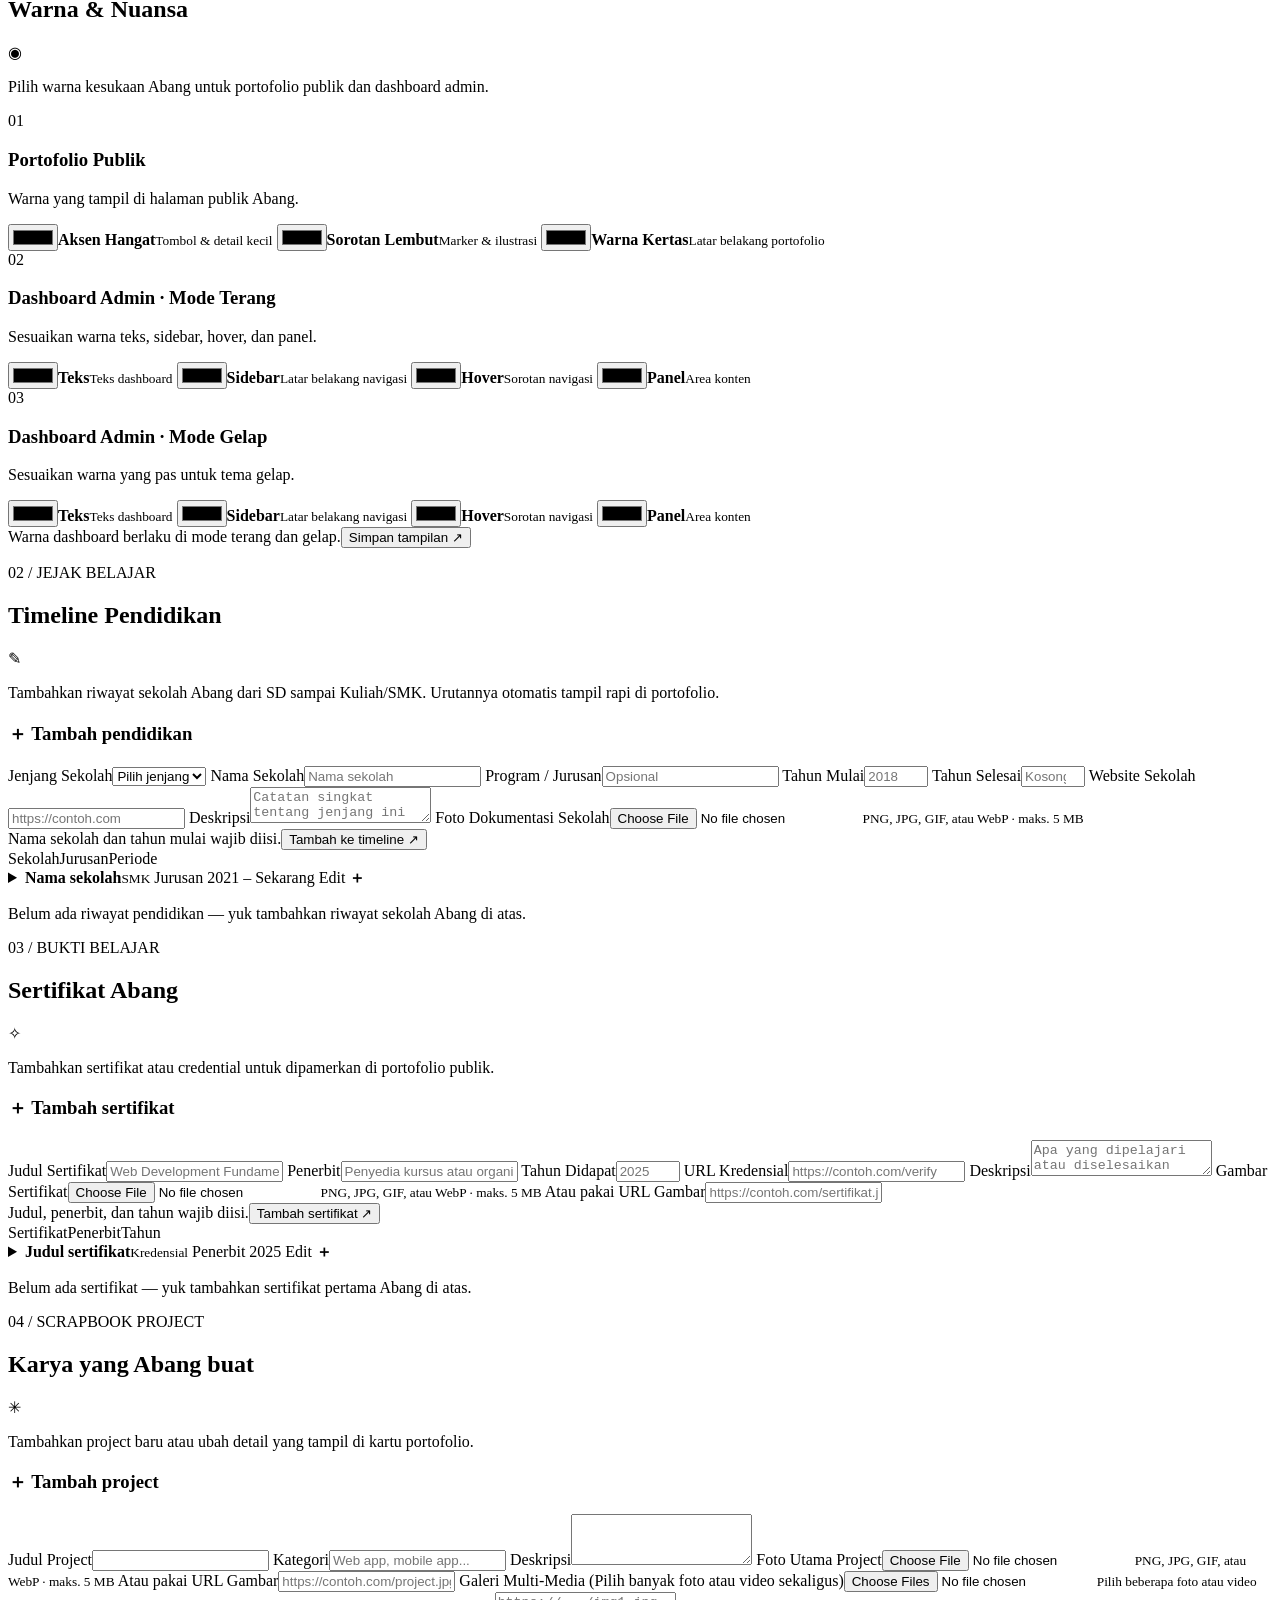
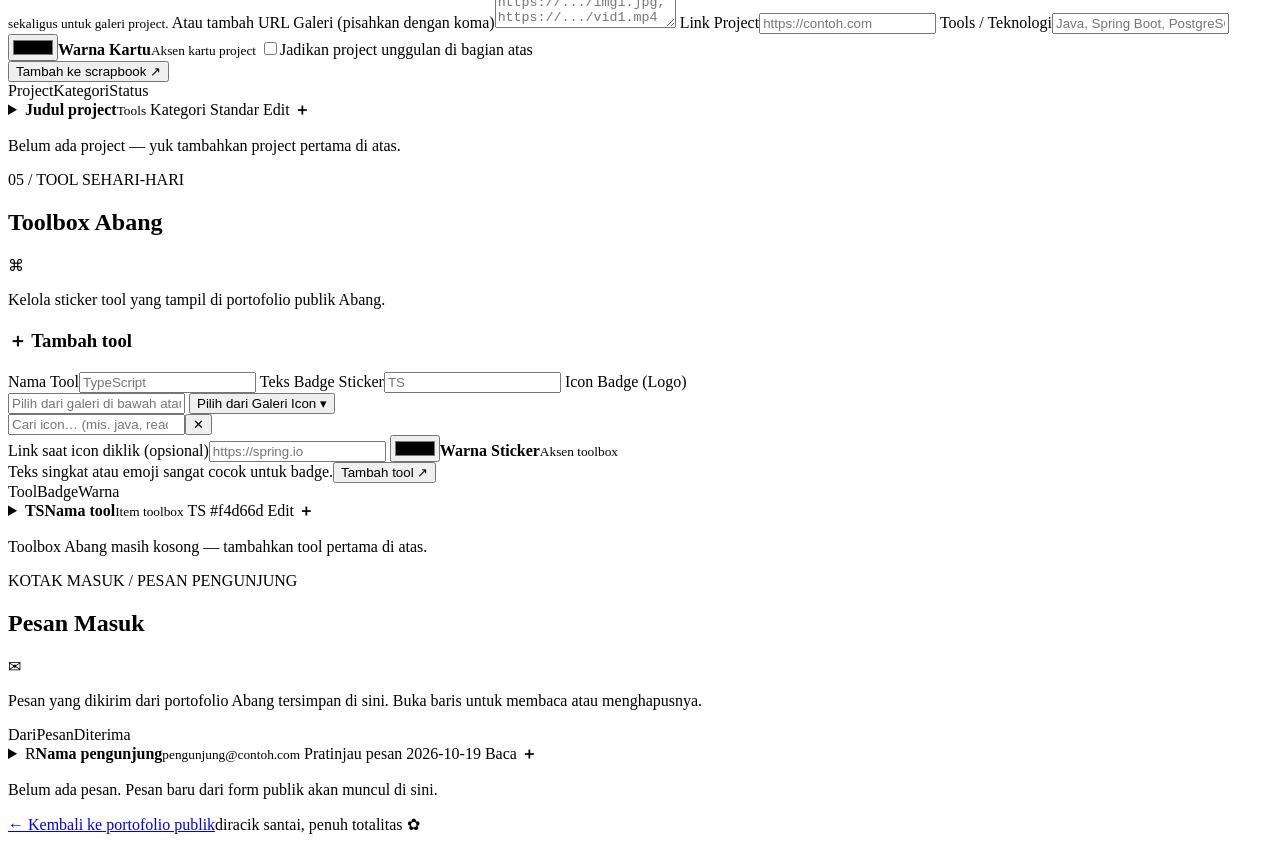
==== commit 15e8a29f: "update dan menambakan fitur" ====
--- a/src/main/resources/templates/admin.html
+++ b/src/main/resources/templates/admin.html
@@ -10,7 +10,7 @@
   <link href="https://fonts.googleapis.com/css2?family=DM+Mono:wght@400;500&family=DM+Sans:wght@400;500;700&family=Space+Grotesk:wght@400;500;600;700&display=swap" rel="stylesheet">
   <link rel="stylesheet" href="/styles.css?v=29">
   <link rel="stylesheet" href="/admin.css?v=34">
-  <script defer src="/admin.js?v=18"></script>
+  <script defer src="dmin.j/as?v=18"></script>
 </head>
 <body class="admin-body" th:attr="data-preview-mode=${previewMode}" th:style="|--admin-light-text:${content.adminLightText};--admin-light-sidebar:${content.adminLightSidebar};--admin-light-hover:${content.adminLightHover};--admin-light-panel:${content.adminLightPanel};--admin-dark-text:${content.adminDarkText};--admin-dark-sidebar:${content.adminDarkSidebar};--admin-dark-hover:${content.adminDarkHover};--admin-dark-panel:${content.adminDarkPanel}|">
   <div class="paper-grain" aria-hidden="true"></div>
@@ -89,6 +89,10 @@
           <div class="field-wide upload-row">
             <div class="upload-preview"><img th:if="${!#strings.isEmpty(content.aboutPhotoSecondUrl)}" th:src="${content.aboutPhotoSecondUrl}" alt="Foto profil kedua saat ini"><span th:if="${#strings.isEmpty(content.aboutPhotoSecondUrl)}" class="upload-placeholder">R.</span></div>
             <div class="upload-controls"><label for="profilePhotoSecond">Foto Profil Kedua (muncul saat kursor diarahkan / hover)</label><input id="profilePhotoSecond" name="secondPhoto" type="file" accept="image/png,image/jpeg,image/gif,image/webp"><span class="field-hint">Saat foto pertama di-hover, foto ini akan masuk dengan efek swipe · PNG, JPG, GIF, atau WebP · maks. 5 MB</span><label class="url-fallback">Atau pakai URL Gambar<input type="text" inputmode="url" th:field="*{aboutPhotoSecondUrl}" maxlength="500" placeholder="https://contoh.com/foto-kedua.jpg"></label><label class="check-field clear-photo"><input type="checkbox" name="clearSecondPhoto" value="true"><span>Hapus foto kedua</span></label></div>
+          </div>
+          <div class="field-wide upload-row">
+            <div class="upload-preview audio-upload-preview"><span class="upload-placeholder">♫</span></div>
+            <div class="upload-controls"><label for="aboutHoverAudio">Lagu saat foto di-hover</label><input id="aboutHoverAudio" name="hoverAudio" type="file" accept="audio/mpeg,audio/wav,audio/ogg,audio/flac,audio/mp4,.mp3,.wav,.ogg,.flac,.m4a"><span class="field-hint">MP3, WAV, OGG, FLAC, atau M4A · maks. 20 MB · lagu diputar saat foto di-hover dan berhenti saat kursor keluar.</span><audio class="admin-audio-preview" th:if="${!#strings.isEmpty(content.aboutHoverAudioUrl)}" controls preload="none" th:src="${content.aboutHoverAudioUrl}">Browser tidak mendukung pemutar audio.</audio><label class="url-fallback">Atau pakai URL lagu<input type="url" inputmode="url" th:field="*{aboutHoverAudioUrl}" maxlength="500" placeholder="https://contoh.com/lagu.mp3"></label><label class="check-field clear-photo"><input type="checkbox" name="clearHoverAudio" value="true"><span>Hapus lagu saat ini</span></label></div>
           </div>
           <div class="field-wide upload-row logo-upload-row">
             <div class="upload-preview"><img th:if="${!#strings.isEmpty(content.logoUrl)}" th:src="${content.logoUrl}" alt="Logo navigasi saat ini"><span th:if="${#strings.isEmpty(content.logoUrl)}" class="upload-placeholder">r.</span></div>
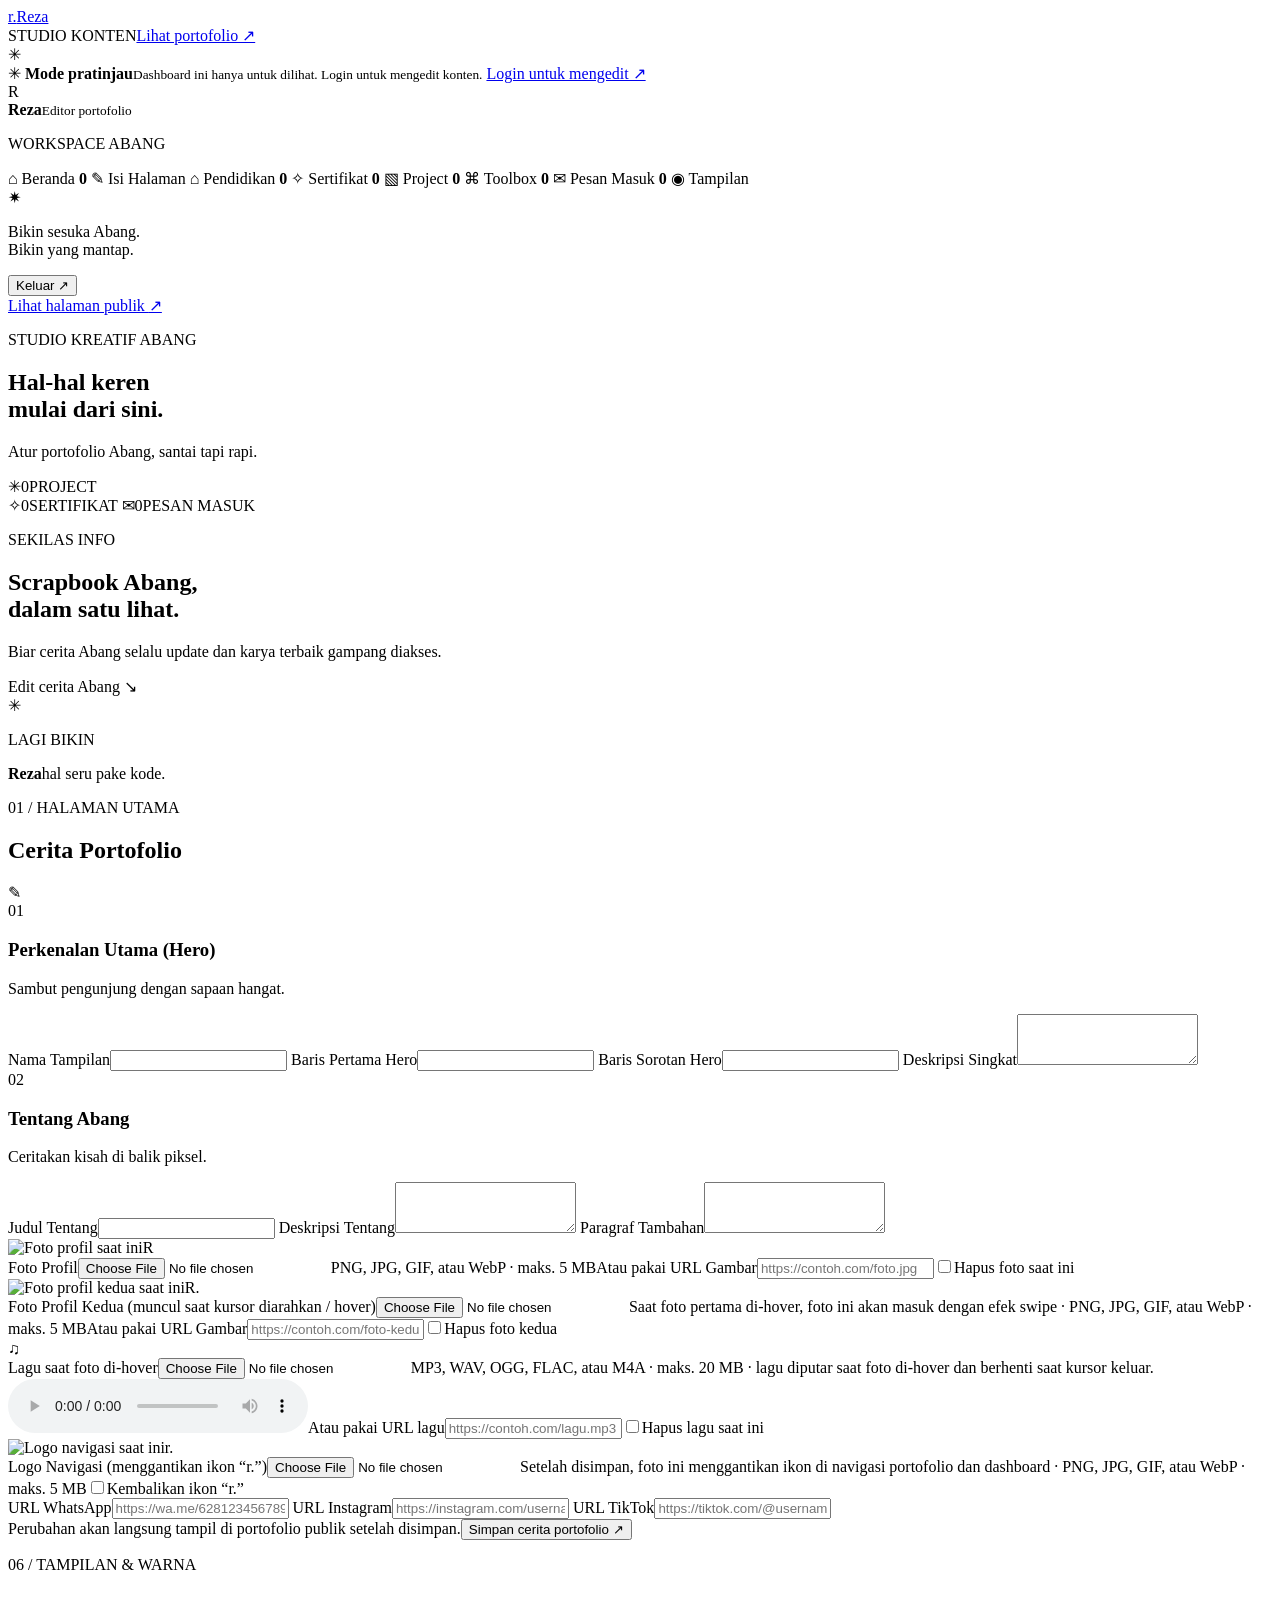
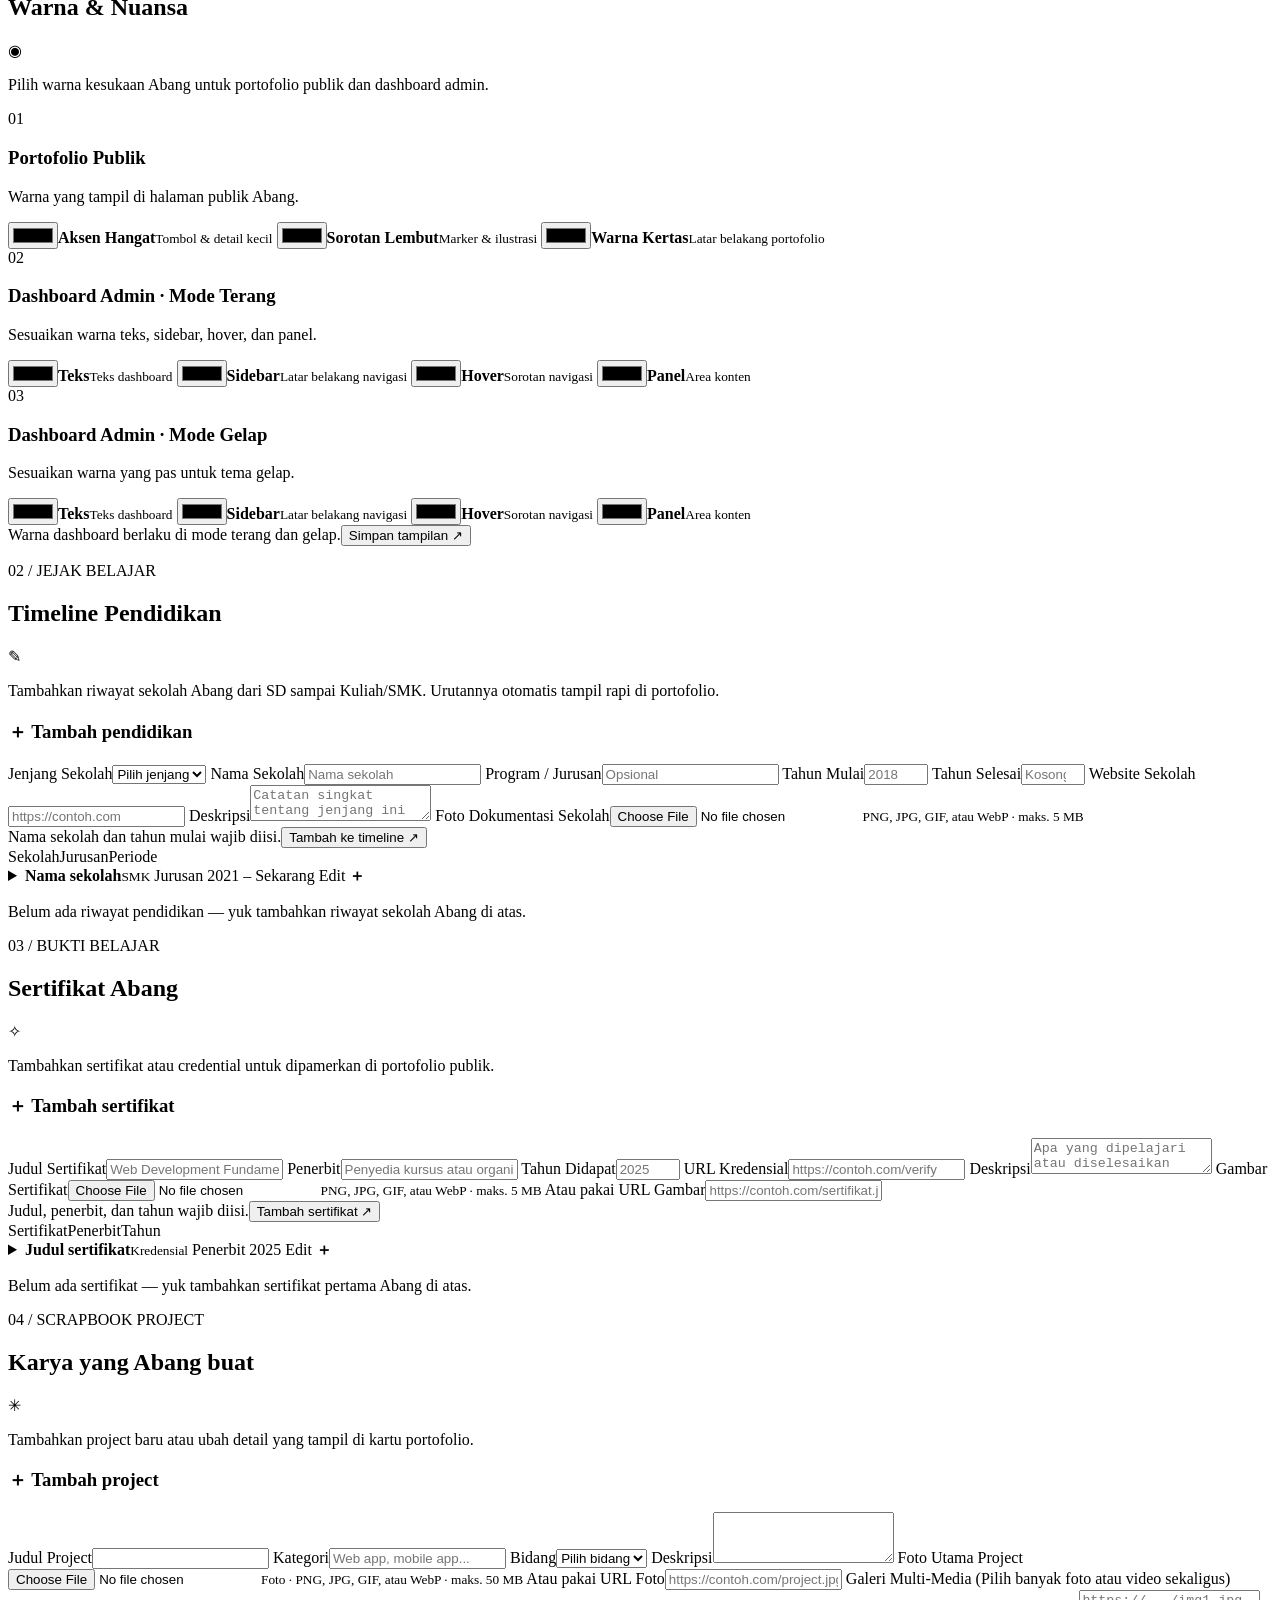
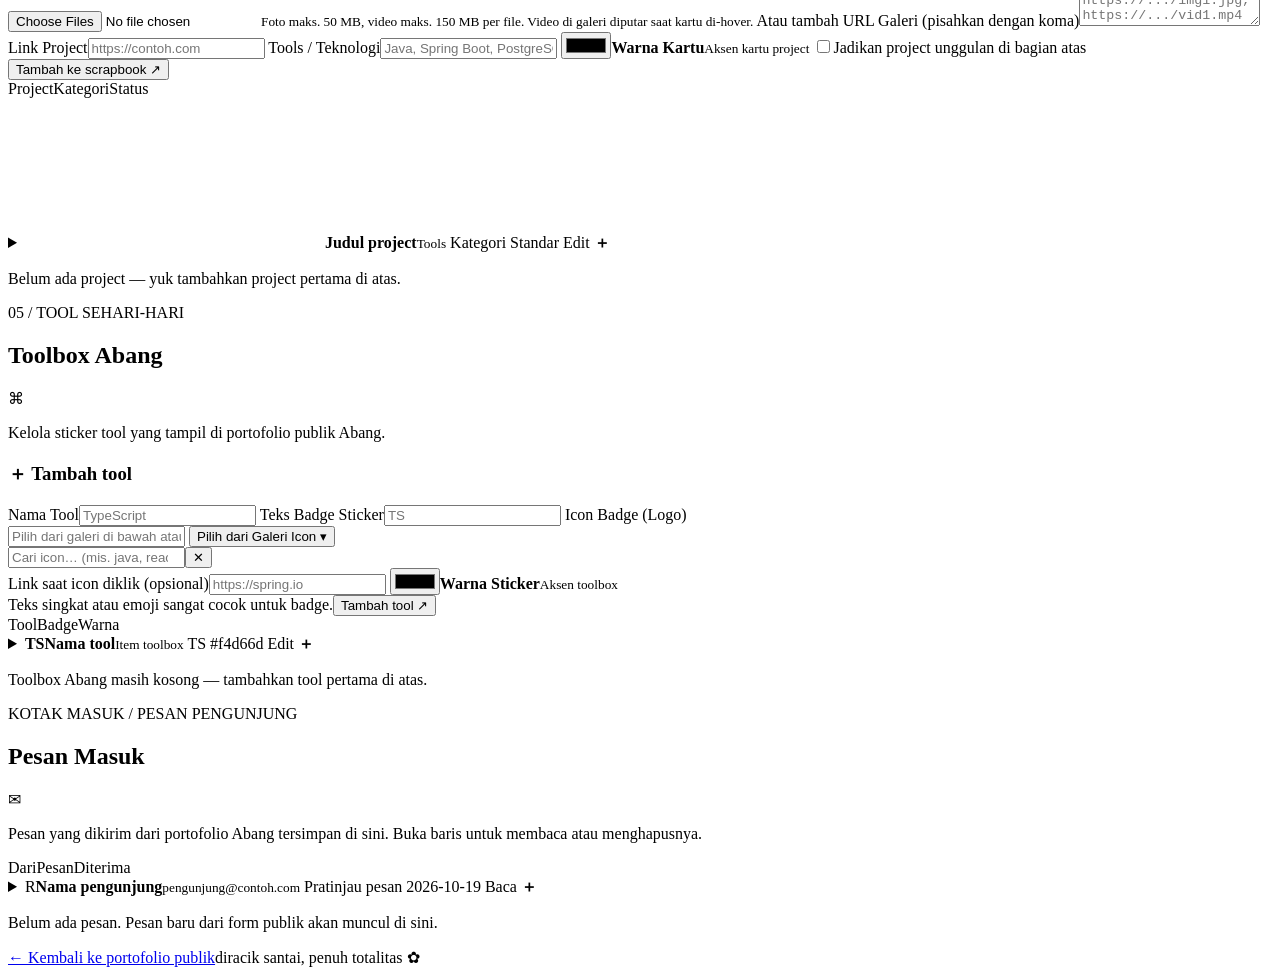
==== commit 352e3b5a: "redesign website" ====
--- a/src/main/resources/templates/admin.html
+++ b/src/main/resources/templates/admin.html
@@ -3,20 +3,21 @@
 <head>
   <meta charset="utf-8">
   <meta name="viewport" content="width=device-width, initial-scale=1">
-  <meta name="theme-color" content="#e3f7fb">
+  <meta name="theme-color" content="#111010">
   <title>Dashboard Admin — RezzPortfolio</title>
   <link rel="preconnect" href="https://fonts.googleapis.com">
   <link rel="preconnect" href="https://fonts.gstatic.com" crossorigin>
-  <link href="https://fonts.googleapis.com/css2?family=DM+Mono:wght@400;500&family=DM+Sans:wght@400;500;700&family=Space+Grotesk:wght@400;500;600;700&display=swap" rel="stylesheet">
+  <link href="https://fonts.googleapis.com/css2?family=Bebas+Neue&family=DM+Mono:wght@400;500&family=DM+Sans:wght@400;500;700&family=Space+Grotesk:wght@400;500;600;700&display=swap" rel="stylesheet">
   <link rel="stylesheet" href="/styles.css?v=29">
   <link rel="stylesheet" href="/admin.css?v=34">
-  <script defer src="dmin.j/as?v=18"></script>
+  <link rel="stylesheet" href="/admin-redesign.css?v=1">
+  <script defer src="/admin.js?v=20"></script>
 </head>
-<body class="admin-body" th:attr="data-preview-mode=${previewMode}" th:style="|--admin-light-text:${content.adminLightText};--admin-light-sidebar:${content.adminLightSidebar};--admin-light-hover:${content.adminLightHover};--admin-light-panel:${content.adminLightPanel};--admin-dark-text:${content.adminDarkText};--admin-dark-sidebar:${content.adminDarkSidebar};--admin-dark-hover:${content.adminDarkHover};--admin-dark-panel:${content.adminDarkPanel}|">
+<body class="admin-body dark" th:attr="data-preview-mode=${previewMode}">
   <div class="paper-grain" aria-hidden="true"></div>
   <header class="site-header admin-header">
     <a class="brand" href="/"><span class="brand-mark" th:if="${!#strings.isEmpty(content.logoUrl)}" style="display:none">r.</span><img class="brand-mark brand-logo-image" th:if="${!#strings.isEmpty(content.logoUrl)}" th:src="${content.logoUrl}" th:alt="|${content.displayName} logo|"><span th:if="${#strings.isEmpty(content.logoUrl)}">r.</span><span th:text="${content.displayName}">Reza</span></a>
-    <div class="admin-header-links"><span class="admin-label">STUDIO KONTEN</span><button id="adminThemeToggle" class="theme-toggle" type="button" aria-label="Ganti mode gelap" aria-pressed="false">☼</button><a class="text-link" href="/">Lihat portofolio ↗</a></div>
+    <div class="admin-header-links"><span class="admin-label">STUDIO KONTEN</span><a class="text-link" href="/">Lihat portofolio ↗</a></div>
   </header>
 
   <main class="admin-main">
@@ -242,10 +243,11 @@
         <div class="form-grid">
           <label>Judul Project<input th:field="*{title}" maxlength="100" required></label>
           <label>Kategori<input th:field="*{category}" maxlength="50" required placeholder="Web app, mobile app..."></label>
+          <label>Bidang<select th:field="*{field}" required><option value="">Pilih bidang</option><option value="DKV">DKV</option><option value="RPL">RPL</option></select></label>
           <label class="field-wide">Deskripsi<textarea th:field="*{description}" maxlength="1000" rows="3" required></textarea></label>
-          <label class="field-wide file-upload-label">Foto Utama Project<input name="photo" type="file" accept="image/png,image/jpeg,image/gif,image/webp"><small>PNG, JPG, GIF, atau WebP · maks. 5 MB</small></label>
-          <label class="field-wide">Atau pakai URL Gambar<input type="text" inputmode="url" th:field="*{imageUrl}" maxlength="500" placeholder="https://contoh.com/project.jpg"></label>
-          <label class="field-wide file-upload-label">Galeri Multi-Media (Pilih banyak foto atau video sekaligus)<input name="galleryPhotos" type="file" multiple accept="image/png,image/jpeg,image/gif,image/webp,video/mp4,video/webm,video/quicktime"><small>Pilih beberapa foto atau video sekaligus untuk galeri project.</small></label>
+          <label class="field-wide file-upload-label">Foto Utama Project<input name="photo" type="file" accept="image/png,image/jpeg,image/gif,image/webp"><small>Foto · PNG, JPG, GIF, atau WebP · maks. 50 MB</small></label>
+          <label class="field-wide">Atau pakai URL Foto<input type="text" inputmode="url" th:field="*{imageUrl}" maxlength="500" placeholder="https://contoh.com/project.jpg"></label>
+          <label class="field-wide file-upload-label">Galeri Multi-Media (Pilih banyak foto atau video sekaligus)<input name="galleryPhotos" type="file" multiple accept="image/png,image/jpeg,image/gif,image/webp,video/mp4,video/webm,video/quicktime"><small>Foto maks. 50 MB, video maks. 150 MB per file. Video di galeri diputar saat kartu di-hover.</small></label>
           <label class="field-wide">Atau tambah URL Galeri (pisahkan dengan koma)<textarea th:field="*{galleryUrls}" maxlength="2000" rows="2" placeholder="https://.../img1.jpg, https://.../vid1.mp4"></textarea></label>
           <label>Link Project<input type="url" th:field="*{projectUrl}" maxlength="500" placeholder="https://contoh.com"></label>
           <label>Tools / Teknologi<input th:field="*{techStack}" maxlength="300" placeholder="Java, Spring Boot, PostgreSQL"></label>
@@ -260,7 +262,7 @@
           <div class="record-table-head project-record-columns"><span>Project</span><span>Kategori</span><span>Status</span><span></span></div>
           <details class="record-item" th:each="project : ${projects}">
             <summary class="record-summary project-record-columns">
-              <span class="record-primary"><img class="project-admin-thumb" th:if="${!#strings.isEmpty(project.imageUrl)}" th:src="${project.imageUrl}" alt=""><span class="record-main-copy"><strong th:text="${project.title}">Judul project</strong><small th:text="${project.techStack ?: 'Belum ada tools'}">Tools</small></span></span>
+              <span class="record-primary"><video class="project-admin-thumb" th:if="${project.video}" th:src="${project.imageUrl}" muted playsinline preload="metadata"></video><img class="project-admin-thumb" th:if="${!#strings.isEmpty(project.imageUrl) and !project.video}" th:src="${project.imageUrl}" alt=""><span class="record-main-copy"><strong th:text="${project.title}">Judul project</strong><small th:text="${project.techStack ?: 'Belum ada tools'}">Tools</small></span></span>
               <span class="record-cell" th:text="${project.category}">Kategori</span>
               <span class="record-cell"><span class="record-status" th:classappend="${project.featured} ? ' is-featured' : ''" th:text="${project.featured ? 'Unggulan' : 'Standar'}">Standar</span></span>
               <span class="record-edit-label">Edit <b aria-hidden="true">＋</b></span>
@@ -268,14 +270,15 @@
             <form class="record-edit-form project-editor" th:action="@{/admin/projects/{id}(id=${project.id})}" method="post" enctype="multipart/form-data">
             <input type="hidden" th:name="${_csrf.parameterName}" th:value="${_csrf.token}">
             <input type="hidden" name="id" th:value="${project.id}">
-            <div class="existing-project-heading"><img class="project-admin-thumb" th:if="${!#strings.isEmpty(project.imageUrl)}" th:src="${project.imageUrl}" alt=""><span class="project-id" th:text="${'NO. ' + #numbers.formatInteger(project.id, 2)}">NO. 01</span><span class="featured-label" th:if="${project.featured}"> UNGGULAN ✳</span></div>
+            <div class="existing-project-heading"><video class="project-admin-thumb" th:if="${project.video}" th:src="${project.imageUrl}" muted playsinline preload="metadata"></video><img class="project-admin-thumb" th:if="${!#strings.isEmpty(project.imageUrl) and !project.video}" th:src="${project.imageUrl}" alt=""><span class="project-id" th:text="${'NO. ' + #numbers.formatInteger(project.id, 2)}">NO. 01</span><span class="featured-label" th:if="${project.featured}"> UNGGULAN ✳</span></div>
             <div class="form-grid">
               <label>Judul Project<input name="title" th:value="${project.title}" maxlength="100" required></label>
               <label>Kategori<input name="category" th:value="${project.category}" maxlength="50" required></label>
+              <label>Bidang<select name="field" required><option value="" th:selected="${project.field == null or project.field == ''}">Pilih bidang</option><option value="DKV" th:selected="${project.field == 'DKV'}">DKV</option><option value="RPL" th:selected="${project.field == 'RPL'}">RPL</option></select></label>
               <label class="field-wide">Deskripsi<textarea name="description" maxlength="1000" rows="3" required th:text="${project.description}"></textarea></label>
-              <label class="field-wide file-upload-label">Ganti Foto Utama<input name="photo" type="file" accept="image/png,image/jpeg,image/gif,image/webp"><small th:text="${#strings.startsWith(project.imageUrl ?: '', '/uploads/')} ? 'Gambar saat ini tersimpan lokal. Pilih file baru untuk menggantinya.' : 'PNG, JPG, GIF, atau WebP · maks. 5 MB'">PNG, JPG, GIF, atau WebP · maks. 5 MB</small></label>
-              <label class="field-wide">Atau pakai URL Gambar<input type="text" inputmode="url" name="imageUrl" th:value="${project.imageUrl}" maxlength="500"></label>
-              <label class="field-wide file-upload-label">Tambah Galeri Multi-Media (Foto/Video)<input name="galleryPhotos" type="file" multiple accept="image/png,image/jpeg,image/gif,image/webp,video/mp4,video/webm,video/quicktime"><small>Pilih beberapa foto atau video sekaligus untuk galeri.</small></label>
+              <label class="field-wide file-upload-label">Ganti Foto Utama<input name="photo" type="file" accept="image/png,image/jpeg,image/gif,image/webp"><small>Foto · PNG, JPG, GIF, atau WebP · maks. 50 MB</small></label>
+              <label class="field-wide">Atau pakai URL Foto<input type="text" inputmode="url" name="imageUrl" th:value="${project.imageUrl}" maxlength="500"></label>
+              <label class="field-wide file-upload-label">Tambah Galeri Multi-Media (Foto/Video)<input name="galleryPhotos" type="file" multiple accept="image/png,image/jpeg,image/gif,image/webp,video/mp4,video/webm,video/quicktime"><small>Foto maks. 50 MB, video maks. 150 MB per file. Video di galeri diputar saat kartu di-hover.</small></label>
               <label class="field-wide">URL Galeri (pisahkan dengan koma)<textarea name="galleryUrls" maxlength="2000" rows="2" th:text="${project.galleryUrls}" placeholder="https://.../img1.jpg, https://.../vid1.mp4"></textarea></label>
               <label>Link Project<input type="url" name="projectUrl" th:value="${project.projectUrl}" maxlength="500"></label>
               <label>Tools / Teknologi<input name="techStack" th:value="${project.techStack}" maxlength="300"></label>
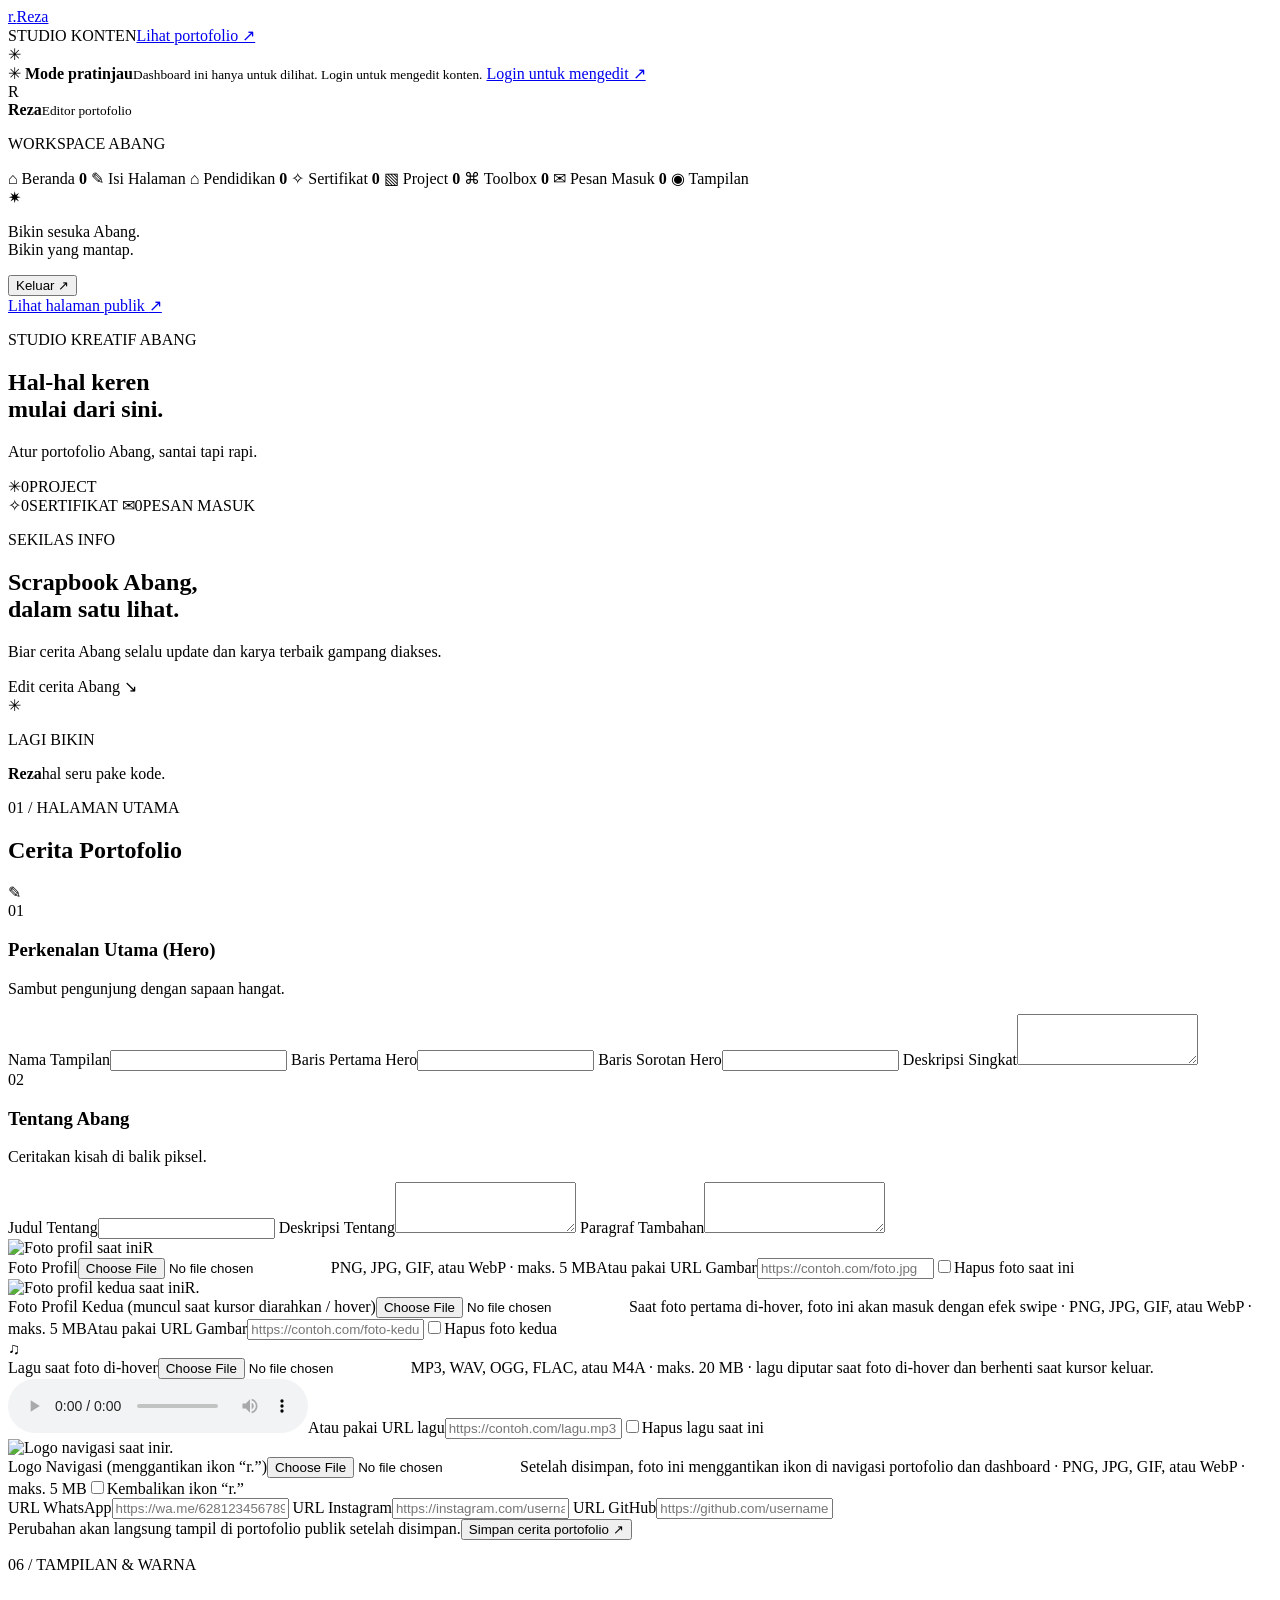
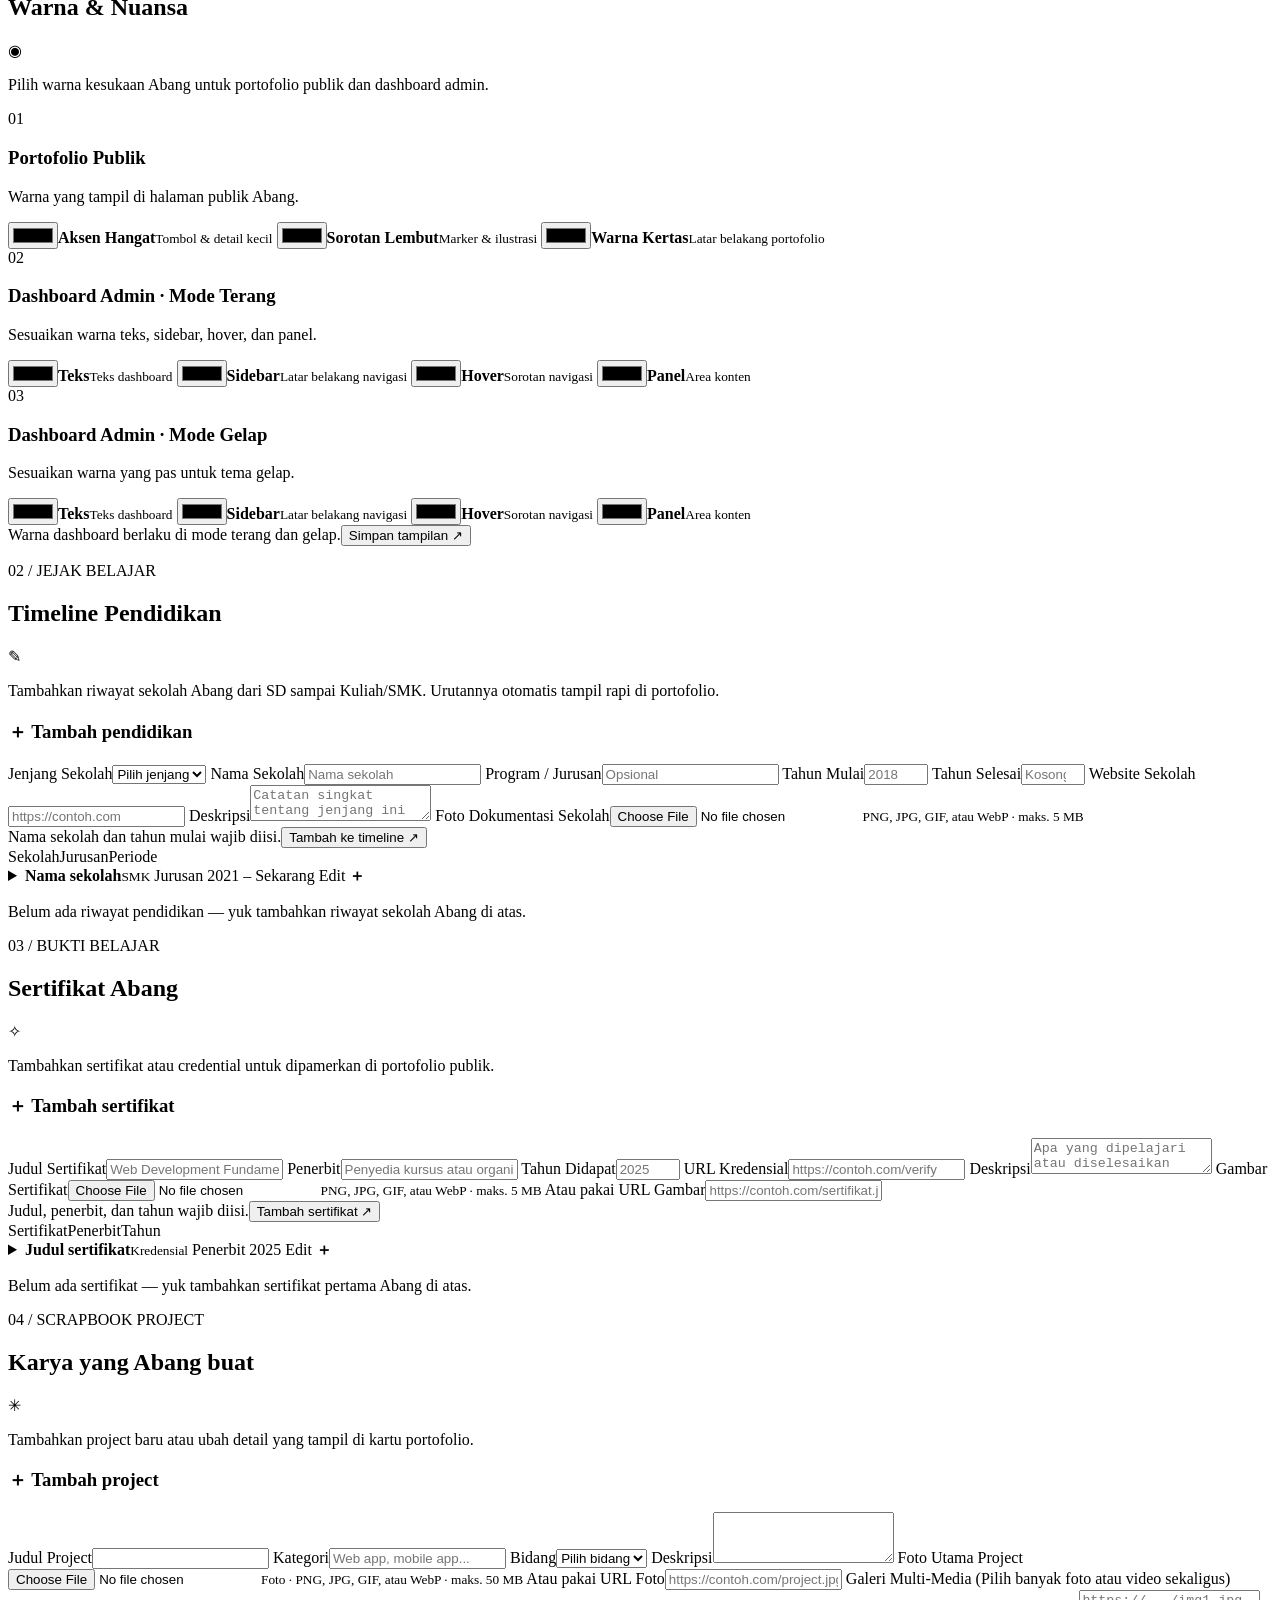
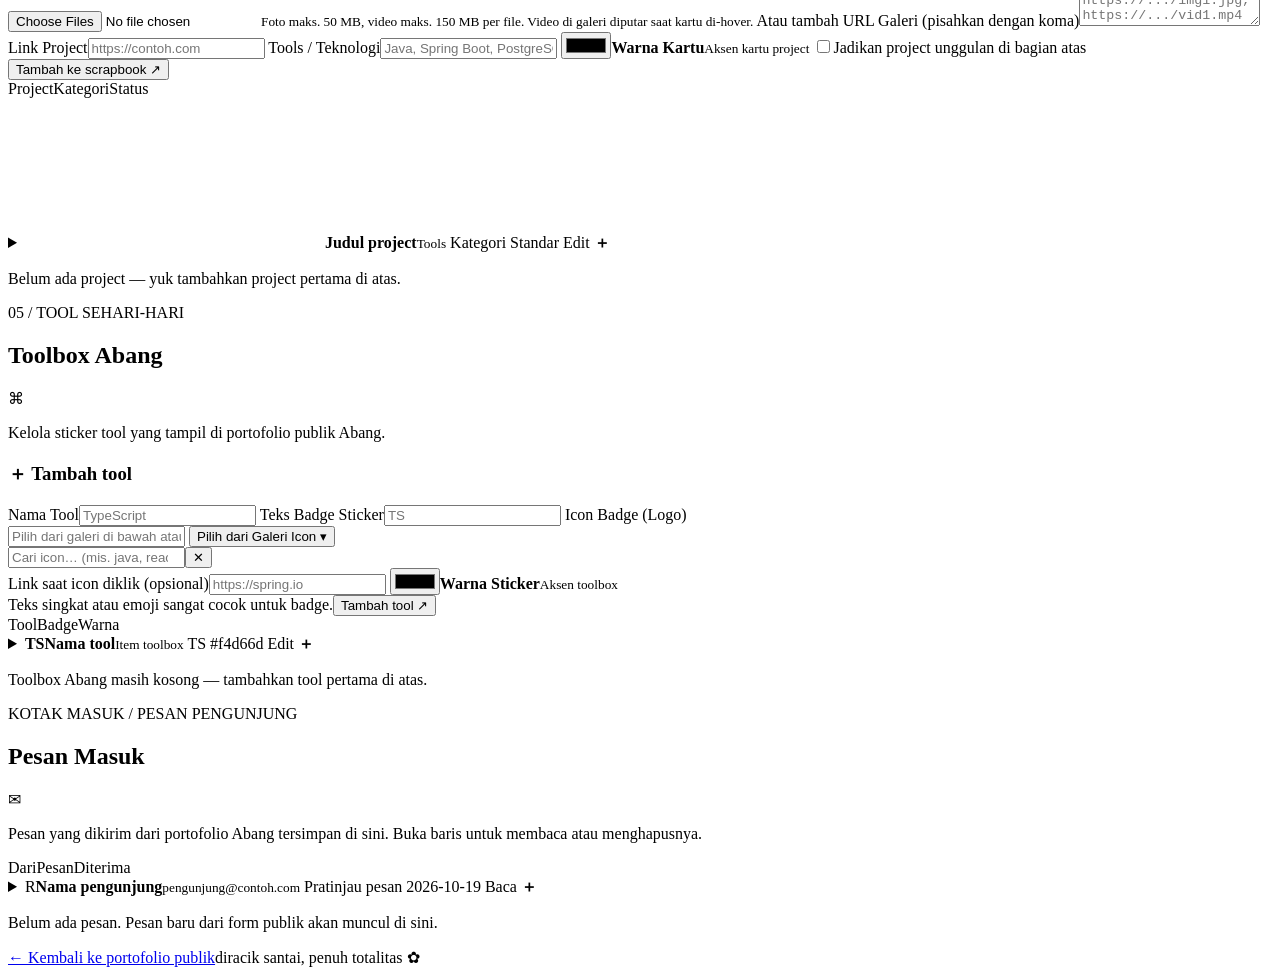
==== commit 684cce41: "feat: refresh portfolio experience and admin dashboard" ====
--- a/src/main/resources/templates/admin.html
+++ b/src/main/resources/templates/admin.html
@@ -3,14 +3,12 @@
 <head>
   <meta charset="utf-8">
   <meta name="viewport" content="width=device-width, initial-scale=1">
-  <meta name="theme-color" content="#111010">
+  <meta name="theme-color" content="#100d0e">
   <title>Dashboard Admin — RezzPortfolio</title>
   <link rel="preconnect" href="https://fonts.googleapis.com">
   <link rel="preconnect" href="https://fonts.gstatic.com" crossorigin>
   <link href="https://fonts.googleapis.com/css2?family=Bebas+Neue&family=DM+Mono:wght@400;500&family=DM+Sans:wght@400;500;700&family=Space+Grotesk:wght@400;500;600;700&display=swap" rel="stylesheet">
-  <link rel="stylesheet" href="/styles.css?v=29">
-  <link rel="stylesheet" href="/admin.css?v=34">
-  <link rel="stylesheet" href="/admin-redesign.css?v=1">
+  <link rel="stylesheet" href="/admin.css?v=37">
   <script defer src="/admin.js?v=20"></script>
 </head>
 <body class="admin-body dark" th:attr="data-preview-mode=${previewMode}">
@@ -21,16 +19,15 @@
   </header>
 
   <main class="admin-main">
-    <div class="admin-notice" role="status" aria-live="polite" th:if="${notice}">
-      <span class="notice-mark">✳</span><span th:text="${notice}"></span>
-    </div>
-    <aside class="preview-banner" th:if="${previewMode}" role="status">
-      <span class="preview-banner-mark">✳</span>
-      <span><strong>Mode pratinjau</strong><small>Dashboard ini hanya untuk dilihat. Login untuk mengedit konten.</small></span>
-      <a href="/admin">Login untuk mengedit ↗</a>
-    </aside>
-
     <div class="admin-layout">
+      <div class="admin-notice" role="status" aria-live="polite" th:if="${notice}">
+        <span class="notice-mark">✳</span><span th:text="${notice}"></span>
+      </div>
+      <aside class="preview-banner" th:if="${previewMode}" role="status">
+        <span class="preview-banner-mark">✳</span>
+        <span><strong>Mode pratinjau</strong><small>Dashboard ini hanya untuk dilihat. Login untuk mengedit konten.</small></span>
+        <a href="/admin">Login untuk mengedit ↗</a>
+      </aside>
       <aside class="admin-sidebar">
         <div class="sidebar-profile"><span class="sidebar-avatar" th:text="${#strings.substring(content.displayName, 0, 1)}">R</span><div><strong th:text="${content.displayName}">Reza</strong><small>Editor portofolio</small></div></div>
         <p class="sidebar-caption">WORKSPACE ABANG</p>
@@ -101,7 +98,7 @@
           </div>
           <label>URL WhatsApp<input type="url" th:field="*{whatsappUrl}" maxlength="500" placeholder="https://wa.me/628123456789"></label>
           <label>URL Instagram<input type="url" th:field="*{instagramUrl}" maxlength="500" placeholder="https://instagram.com/username"></label>
-          <label class="field-wide">URL TikTok<input type="url" th:field="*{tiktokUrl}" maxlength="500" placeholder="https://tiktok.com/@username"></label>
+          <label class="field-wide">URL GitHub<input type="url" th:field="*{githubUrl}" maxlength="500" placeholder="https://github.com/username"></label>
         </div>
 
         <div class="form-actions"><span class="field-hint">Perubahan akan langsung tampil di portofolio publik setelah disimpan.</span><button class="button-primary" type="submit">Simpan cerita portofolio <span>↗</span></button></div>
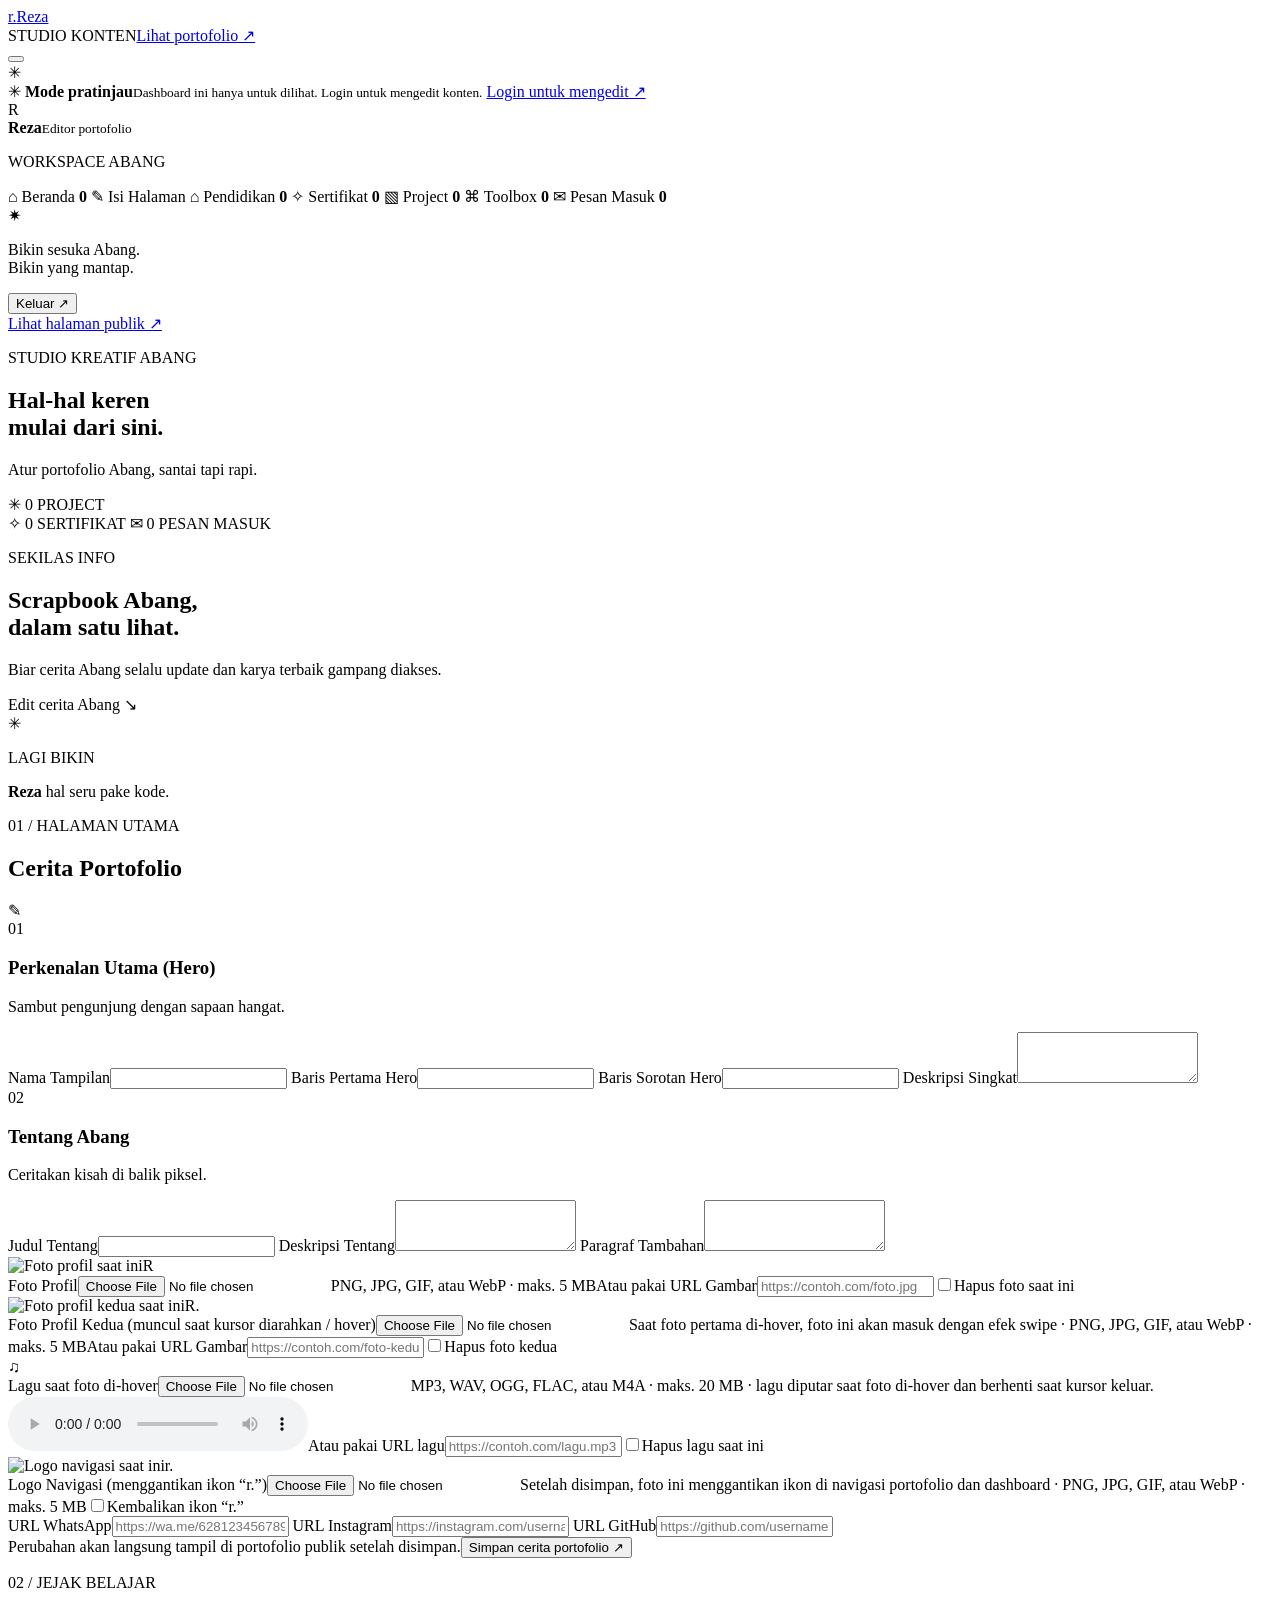
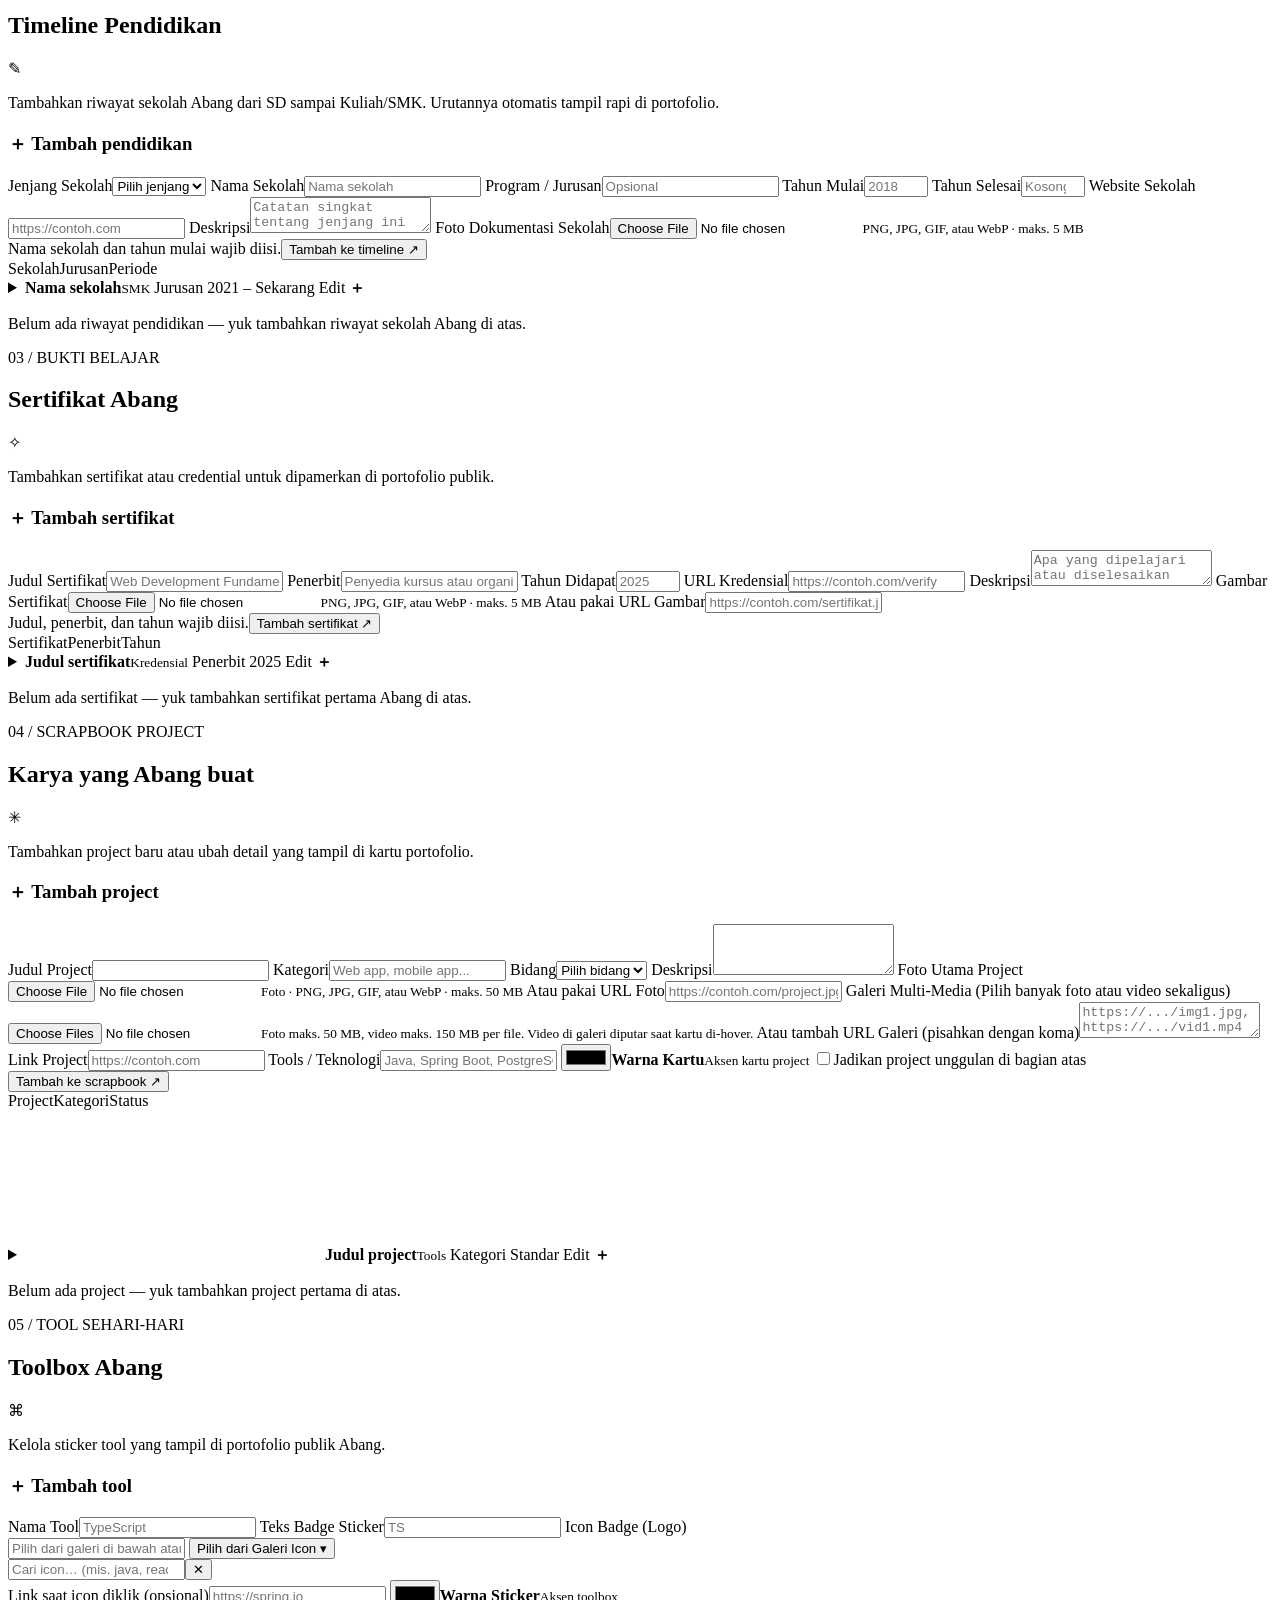
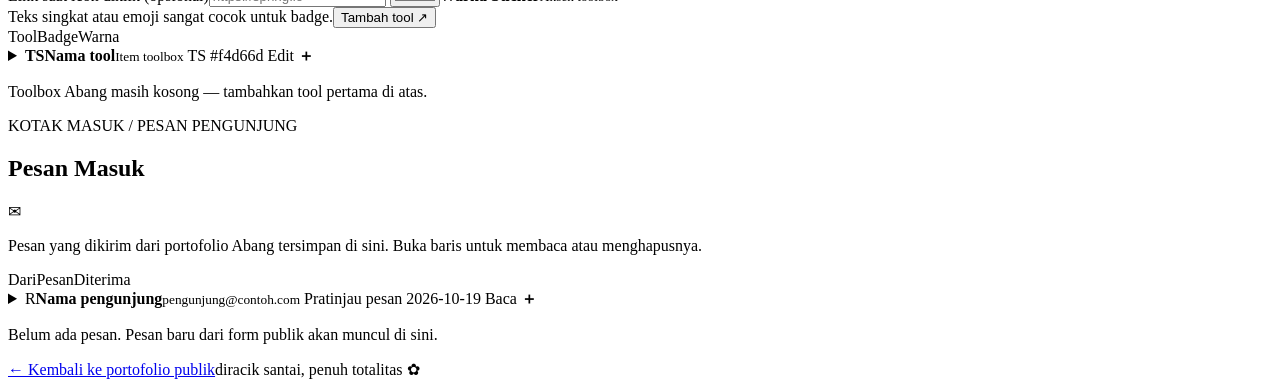
==== commit c476cf4b: "feat:update readme" ====
--- a/src/main/resources/templates/admin.html
+++ b/src/main/resources/templates/admin.html
@@ -5,17 +5,22 @@
   <meta name="viewport" content="width=device-width, initial-scale=1">
   <meta name="theme-color" content="#100d0e">
   <title>Dashboard Admin — RezzPortfolio</title>
+  <meta name="description" content="Dashboard Reza Portfolio untuk mengelola konten, project, pendidikan, sertifikat, dan pesan.">
+  <link rel="icon" href="/favicon.ico?v=2" sizes="any">
   <link rel="preconnect" href="https://fonts.googleapis.com">
   <link rel="preconnect" href="https://fonts.gstatic.com" crossorigin>
   <link href="https://fonts.googleapis.com/css2?family=Bebas+Neue&family=DM+Mono:wght@400;500&family=DM+Sans:wght@400;500;700&family=Space+Grotesk:wght@400;500;600;700&display=swap" rel="stylesheet">
-  <link rel="stylesheet" href="/admin.css?v=37">
-  <script defer src="/admin.js?v=20"></script>
+  <link rel="stylesheet" href="/admin.css?v=42">
+  <script defer src="/admin.js?v=24"></script>
 </head>
 <body class="admin-body dark" th:attr="data-preview-mode=${previewMode}">
   <div class="paper-grain" aria-hidden="true"></div>
   <header class="site-header admin-header">
     <a class="brand" href="/"><span class="brand-mark" th:if="${!#strings.isEmpty(content.logoUrl)}" style="display:none">r.</span><img class="brand-mark brand-logo-image" th:if="${!#strings.isEmpty(content.logoUrl)}" th:src="${content.logoUrl}" th:alt="|${content.displayName} logo|"><span th:if="${#strings.isEmpty(content.logoUrl)}">r.</span><span th:text="${content.displayName}">Reza</span></a>
     <div class="admin-header-links"><span class="admin-label">STUDIO KONTEN</span><a class="text-link" href="/">Lihat portofolio ↗</a></div>
+    <button class="admin-menu-toggle" type="button" aria-controls="admin-sidebar" aria-expanded="false" aria-label="Buka menu navigasi">
+      <span></span><span></span><span></span>
+    </button>
   </header>
 
   <main class="admin-main">
@@ -28,7 +33,7 @@
         <span><strong>Mode pratinjau</strong><small>Dashboard ini hanya untuk dilihat. Login untuk mengedit konten.</small></span>
         <a href="/admin">Login untuk mengedit ↗</a>
       </aside>
-      <aside class="admin-sidebar">
+      <aside class="admin-sidebar" id="admin-sidebar">
         <div class="sidebar-profile"><span class="sidebar-avatar" th:text="${#strings.substring(content.displayName, 0, 1)}">R</span><div><strong th:text="${content.displayName}">Reza</strong><small>Editor portofolio</small></div></div>
         <p class="sidebar-caption">WORKSPACE ABANG</p>
         <nav class="sidebar-nav" aria-label="Dashboard admin">
@@ -39,29 +44,68 @@
           <a th:href="@{/admin/projects}" class="sidebar-link" th:classappend="${activePage == 'projects'} ? ' active' : ''" th:attr="aria-current=${activePage == 'projects' ? 'page' : null}"><span>▧</span> Project <b th:text="${projectCount}">0</b></a>
           <a th:href="@{/admin/toolbox}" class="sidebar-link" th:classappend="${activePage == 'toolbox'} ? ' active' : ''" th:attr="aria-current=${activePage == 'toolbox' ? 'page' : null}"><span>⌘</span> Toolbox <b th:text="${toolCount}">0</b></a>
           <a th:href="@{/admin/messages}" class="sidebar-link" th:classappend="${activePage == 'messages'} ? ' active' : ''" th:attr="aria-current=${activePage == 'messages' ? 'page' : null}"><span>✉</span> Pesan Masuk <b th:text="${messageCount}">0</b></a>
-          <a th:href="@{/admin/appearance}" class="sidebar-link" th:classappend="${activePage == 'appearance'} ? ' active' : ''" th:attr="aria-current=${activePage == 'appearance' ? 'page' : null}"><span>◉</span> Tampilan</a>
         </nav>
         <div class="sidebar-note"><span>✷</span><p class="handwritten">Bikin sesuka Abang.<br>Bikin yang mantap.</p></div>
-        <form th:action="@{/logout}" method="post" class="sidebar-logout"><input type="hidden" th:name="${_csrf.parameterName}" th:value="${_csrf.token}"><button type="submit">Keluar <span>↗</span></button></form>
-        <a class="sidebar-public-link" href="/">Lihat halaman publik <span>↗</span></a>
+        <div class="sidebar-actions">
+          <form th:action="@{/logout}" method="post" class="sidebar-logout"><input type="hidden" th:name="${_csrf.parameterName}" th:value="${_csrf.token}"><button type="submit">Keluar <span>↗</span></button></form>
+          <a class="sidebar-public-link" href="/">Lihat halaman publik <span>↗</span></a>
+        </div>
       </aside>
 
       <div class="admin-content">
-    <section class="admin-welcome" th:if="${activePage == 'overview'}">
-      <div><p class="eyebrow"><span class="status-dot"></span> STUDIO KREATIF ABANG</p><h1>Hal-hal keren<br>mulai dari <span class="marker-highlight">sini.</span></h1><p class="muted">Atur portofolio Abang, santai tapi rapi.</p></div>
-      <div class="admin-stats">
-        <article class="stat-card"><span class="stat-icon">✳</span><span class="stat-number" th:text="${projectCount}">0</span><span class="stat-caption">PROJECT</span></article>
-        <a class="stat-card" th:href="@{/admin/certificates}"><span class="stat-icon">✧</span><span class="stat-number" th:text="${certificateCount}">0</span><span class="stat-caption">SERTIFIKAT</span></a>
-        <a class="stat-card" th:href="@{/admin/messages}"><span class="stat-icon">✉</span><span class="stat-number" th:text="${messageCount}">0</span><span class="stat-caption">PESAN MASUK</span></a>
-      </div>
-    </section>
-    <section class="dashboard-overview" th:if="${activePage == 'overview'}">
-      <div class="overview-copy"><p class="eyebrow">SEKILAS INFO</p><h2>Scrapbook Abang,<br><span class="marker-highlight">dalam satu lihat.</span></h2><p>Biar cerita Abang selalu update dan karya terbaik gampang diakses.</p><a class="button-primary" th:href="@{/admin/content}">Edit cerita Abang <span>↘</span></a></div>
-      <div class="overview-preview">
-        <span class="preview-tape"></span>
-        <div class="preview-card"><span class="preview-sticker">✳</span><p class="eyebrow">LAGI BIKIN</p><strong th:text="${content.displayName}">Reza</strong><span class="preview-line" th:text="${content.heroTagline}">hal seru pake kode.</span><div class="preview-colors"><i th:style="|background:${content.primaryColor}|"></i><i th:style="|background:${content.accentColor}|"></i><i th:style="|background:${content.backgroundColor}|"></i></div></div>
-      </div>
-    </section>
+        <section class="admin-welcome" th:if="${activePage == 'overview'}">
+          <div>
+            <p class="eyebrow">
+              <span class="status-dot"></span> STUDIO KREATIF ABANG
+            </p>
+            <h1>Hal-hal keren<br>mulai dari <span class="marker-highlight">sini.</span></h1>
+            <p class="muted">Atur portofolio Abang, santai tapi rapi.</p>
+          </div>
+
+          <div class="admin-stats">
+            <article class="stat-card">
+              <span class="stat-icon">✳</span>
+              <span class="stat-number" th:text="${projectCount}">0</span>
+              <span class="stat-caption">PROJECT</span>
+            </article>
+            <a class="stat-card" th:href="@{/admin/certificates}">
+              <span class="stat-icon">✧</span>
+              <span class="stat-number" th:text="${certificateCount}">0</span>
+              <span class="stat-caption">SERTIFIKAT</span>
+            </a>
+            <a class="stat-card" th:href="@{/admin/messages}">
+              <span class="stat-icon">✉</span>
+              <span class="stat-number" th:text="${messageCount}">0</span>
+              <span class="stat-caption">PESAN MASUK</span>
+            </a>
+          </div>
+        </section>
+
+        <section class="dashboard-overview" th:if="${activePage == 'overview'}">
+          <div class="overview-copy">
+            <p class="eyebrow">SEKILAS INFO</p>
+            <h2>Scrapbook Abang,<br><span class="marker-highlight">dalam satu lihat.</span></h2>
+            <p>Biar cerita Abang selalu update dan karya terbaik gampang diakses.</p>
+            <a class="button-primary" th:href="@{/admin/content}">
+              Edit cerita Abang <span>↘</span>
+            </a>
+          </div>
+
+          <div class="overview-preview">
+            <span class="preview-tape"></span>
+            <div class="preview-card">
+              <span class="preview-sticker">✳</span>
+              <p class="eyebrow">LAGI BIKIN</p>
+              <strong th:text="${content.displayName}">Reza</strong>
+              <span class="preview-line" th:text="${content.heroTagline}">hal seru pake kode.</span>
+              <div class="preview-colors">
+                <i th:style="|background:${content.primaryColor}|"></i>
+                <i th:style="|background:${content.accentColor}|"></i>
+                <i th:style="|background:${content.backgroundColor}|"></i>
+              </div>
+            </div>
+          </div>
+        </section>
 
     <section class="admin-panel" th:if="${activePage == 'content'}">
       <div class="admin-section-heading"><div><p class="eyebrow">01 / HALAMAN UTAMA</p><h2>Cerita Portofolio</h2></div><span class="panel-doodle">✎</span></div>
@@ -105,35 +149,7 @@
       </form>
     </section>
 
-    <section class="admin-panel" th:if="${activePage == 'appearance'}">
-      <div class="admin-section-heading"><div><p class="eyebrow">06 / TAMPILAN & WARNA</p><h2>Warna & Nuansa</h2></div><span class="panel-doodle">◉</span></div>
-      <p class="panel-intro">Pilih warna kesukaan Abang untuk portofolio publik dan dashboard admin.</p>
-      <form th:action="@{/admin/appearance}" method="post" class="admin-form">
-        <input type="hidden" th:name="${_csrf.parameterName}" th:value="${_csrf.token}">
-        <div class="form-section-title"><span>01</span><div><h3>Portofolio Publik</h3><p>Warna yang tampil di halaman publik Abang.</p></div></div>
-        <div class="color-fields">
-          <label class="color-field"><input type="color" name="primaryColor" th:value="${content.primaryColor}"><span><strong>Aksen Hangat</strong><small>Tombol & detail kecil</small></span></label>
-          <label class="color-field"><input type="color" name="accentColor" th:value="${content.accentColor}"><span><strong>Sorotan Lembut</strong><small>Marker & ilustrasi</small></span></label>
-          <label class="color-field"><input type="color" name="backgroundColor" th:value="${content.backgroundColor}"><span><strong>Warna Kertas</strong><small>Latar belakang portofolio</small></span></label>
-        </div>
-        <div class="form-section-title"><span>02</span><div><h3>Dashboard Admin · Mode Terang</h3><p>Sesuaikan warna teks, sidebar, hover, dan panel.</p></div></div>
-        <div class="color-fields">
-          <label class="color-field"><input type="color" name="adminLightText" th:value="${content.adminLightText}"><span><strong>Teks</strong><small>Teks dashboard</small></span></label>
-          <label class="color-field"><input type="color" name="adminLightSidebar" th:value="${content.adminLightSidebar}"><span><strong>Sidebar</strong><small>Latar belakang navigasi</small></span></label>
-          <label class="color-field"><input type="color" name="adminLightHover" th:value="${content.adminLightHover}"><span><strong>Hover</strong><small>Sorotan navigasi</small></span></label>
-          <label class="color-field"><input type="color" name="adminLightPanel" th:value="${content.adminLightPanel}"><span><strong>Panel</strong><small>Area konten</small></span></label>
-        </div>
-        <div class="form-section-title"><span>03</span><div><h3>Dashboard Admin · Mode Gelap</h3><p>Sesuaikan warna yang pas untuk tema gelap.</p></div></div>
-        <div class="color-fields">
-          <label class="color-field"><input type="color" name="adminDarkText" th:value="${content.adminDarkText}"><span><strong>Teks</strong><small>Teks dashboard</small></span></label>
-          <label class="color-field"><input type="color" name="adminDarkSidebar" th:value="${content.adminDarkSidebar}"><span><strong>Sidebar</strong><small>Latar belakang navigasi</small></span></label>
-          <label class="color-field"><input type="color" name="adminDarkHover" th:value="${content.adminDarkHover}"><span><strong>Hover</strong><small>Sorotan navigasi</small></span></label>
-          <label class="color-field"><input type="color" name="adminDarkPanel" th:value="${content.adminDarkPanel}"><span><strong>Panel</strong><small>Area konten</small></span></label>
-        </div>
-        <div class="form-actions"><span class="field-hint">Warna dashboard berlaku di mode terang dan gelap.</span><button class="button-primary" type="submit">Simpan tampilan <span>↗</span></button></div>
-      </form>
-    </section>
-
+  
     <section class="admin-panel" th:if="${activePage == 'education'}">
       <div class="admin-section-heading"><div><p class="eyebrow">02 / JEJAK BELAJAR</p><h2>Timeline Pendidikan</h2></div><span class="panel-doodle">✎</span></div>
       <p class="panel-intro">Tambahkan riwayat sekolah Abang dari SD sampai Kuliah/SMK. Urutannya otomatis tampil rapi di portofolio.</p>
